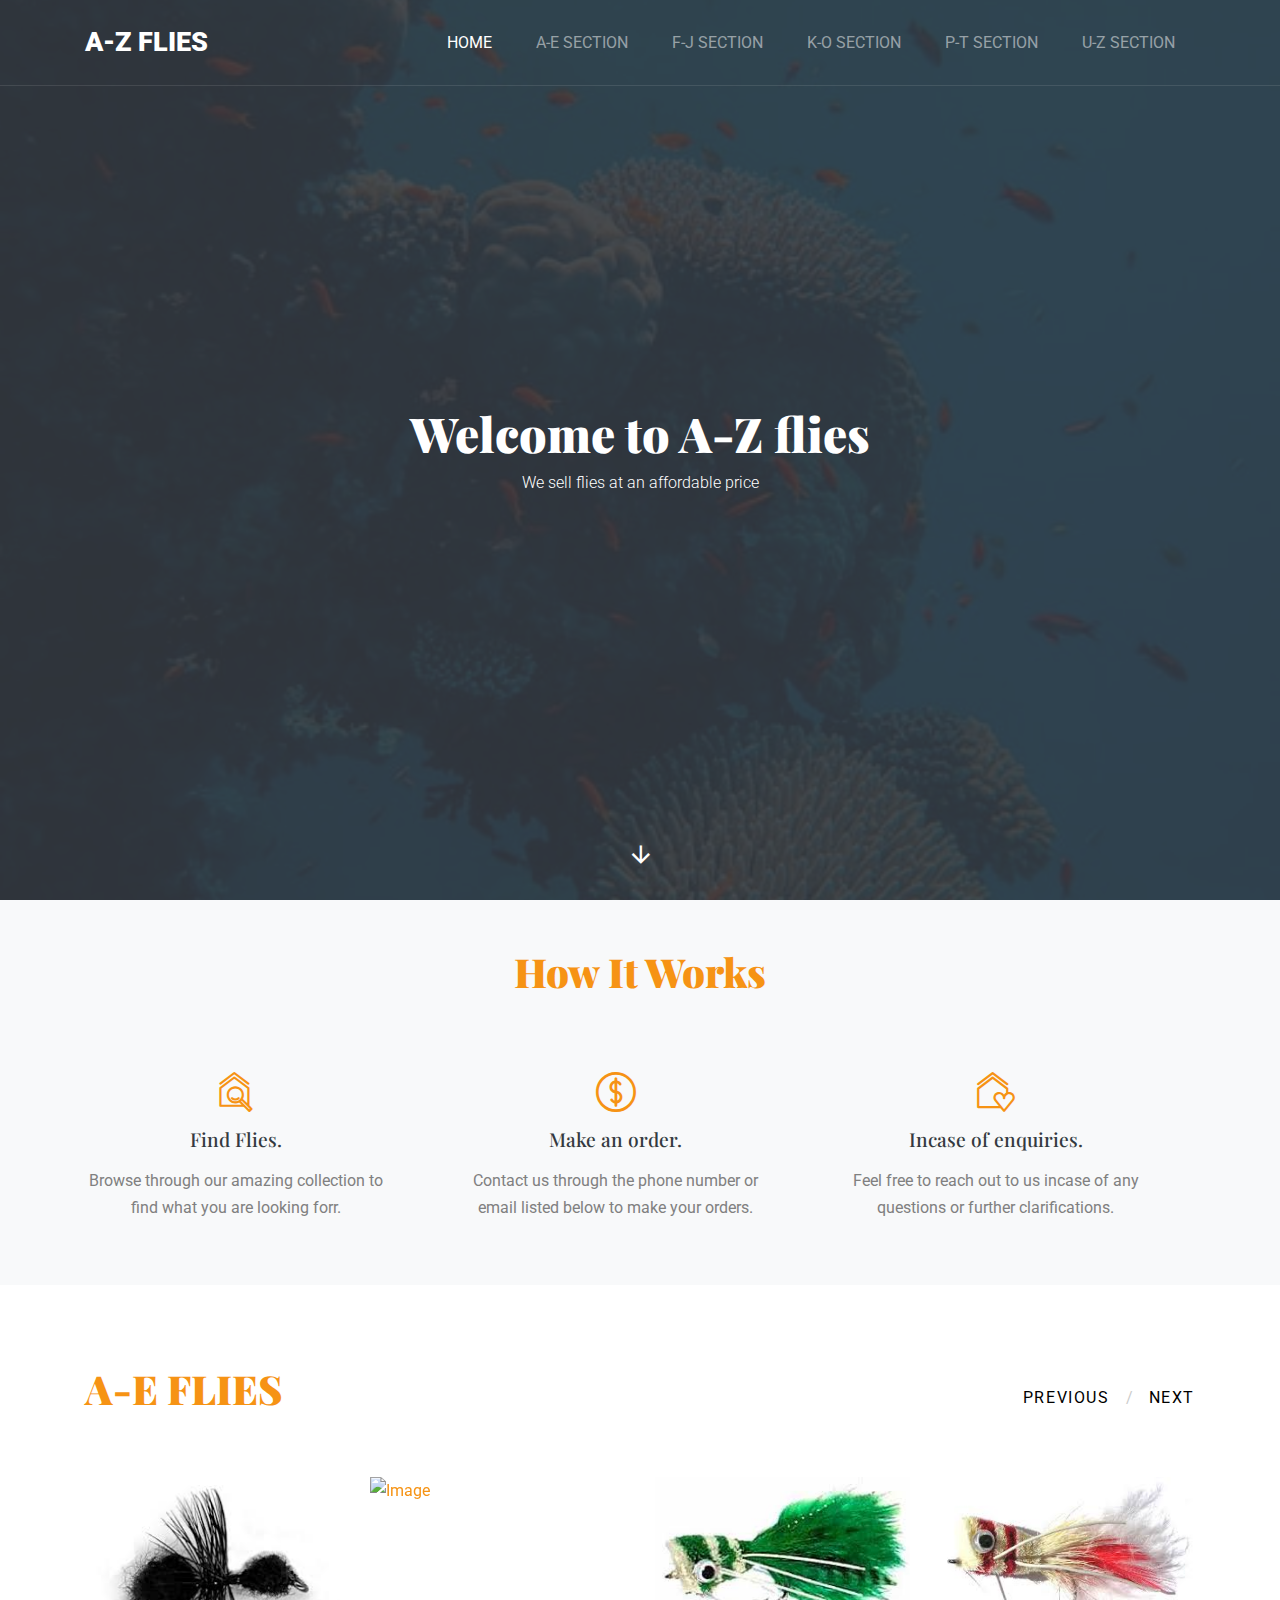
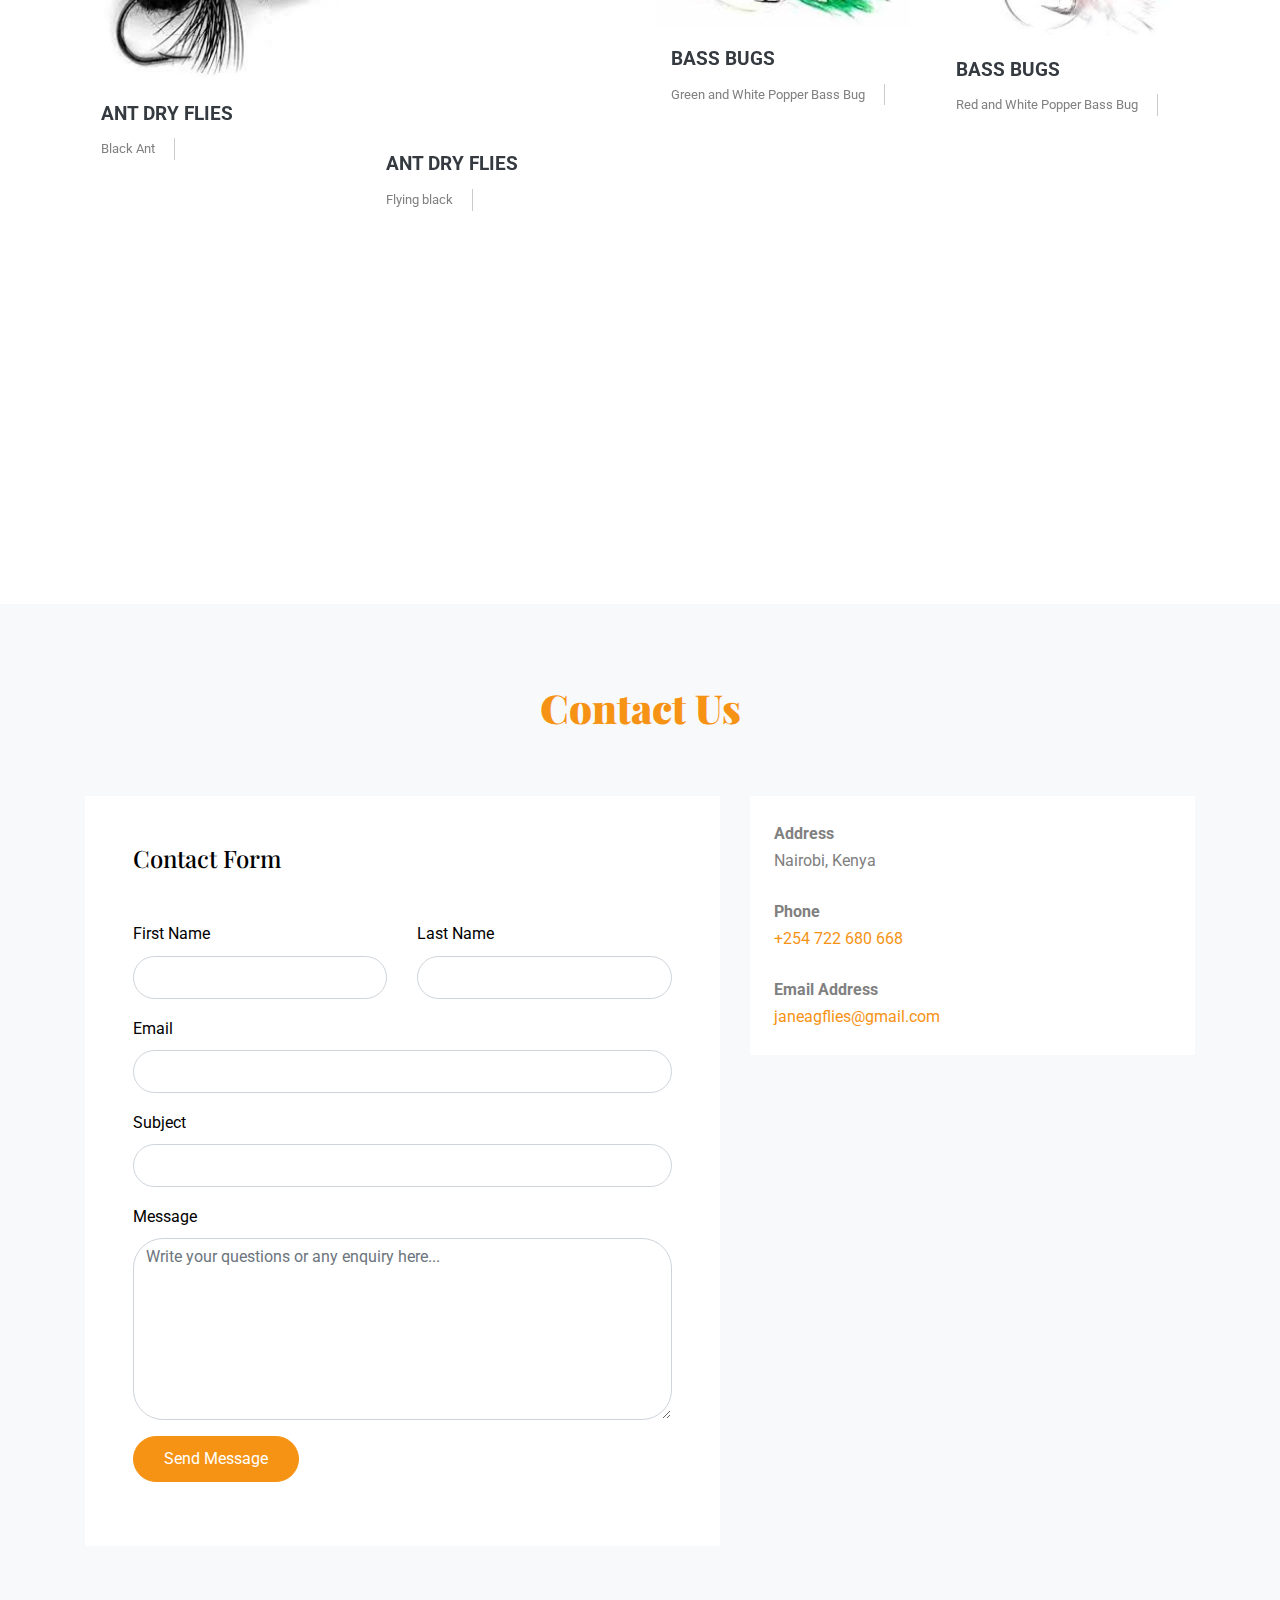
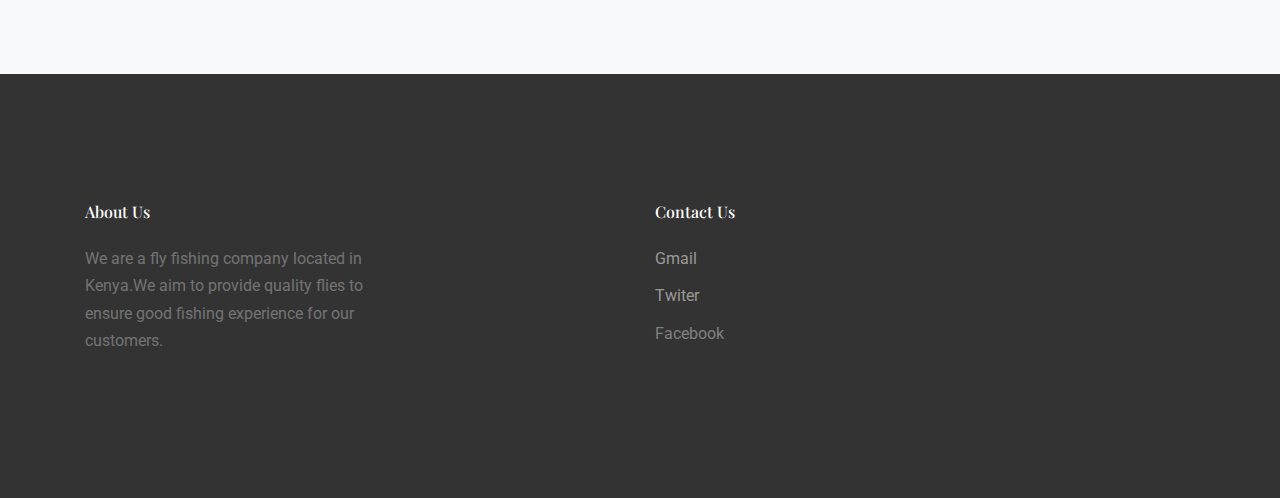
==== index.html @ 088873d4 "fly fishing A-E" ====
<!DOCTYPE html>
<html lang="en">
  <head>
    <title>FISHING WEBSITE</title>
    <meta charset="utf-8">
    <meta name="viewport" content="width=device-width, initial-scale=1, shrink-to-fit=no">
    
    <link href="https://fonts.googleapis.com/css?family=Roboto:300,400,900|Playfair+Display:400,700,900 " rel="stylesheet">
    <link rel="stylesheet" href="fonts/icomoon/style.css">

    <link rel="stylesheet" href="css/bootstrap.min.css">
    <link rel="stylesheet" href="css/jquery-ui.css">
    <link rel="stylesheet" href="css/owl.carousel.min.css">
    <link rel="stylesheet" href="css/owl.theme.default.min.css">
    <link rel="stylesheet" href="css/owl.theme.default.min.css">

    <link rel="stylesheet" href="css/jquery.fancybox.min.css">

    <link rel="stylesheet" href="css/bootstrap-datepicker.css">

    <link rel="stylesheet" href="fonts/flaticon/font/flaticon.css">

    <link rel="stylesheet" href="css/aos.css">

    <link rel="stylesheet" href="css/style.css">
    
  </head>
  <body data-spy="scroll" data-target=".site-navbar-target" data-offset="300">
  
  <div class="site-wrap">

    <div class="site-mobile-menu site-navbar-target">
      <div class="site-mobile-menu-header">
        <div class="site-mobile-menu-close mt-3">
          <span class="icon-close2 js-menu-toggle"></span>
        </div>
      </div>
      <div class="site-mobile-menu-body"></div>
    </div>
   
    
    <header class="site-navbar py-4 js-sticky-header site-navbar-target" role="banner">

      <div class="container">
        <div class="row align-items-center">
          
          <div class="col-6 col-xl-2">
            <h1 class="mb-0 site-logo m-0 p-0"><a href="index.html" class="mb-0">A-Z FLIES</a></h1>
          </div>

          <div class="col-12 col-md-10 d-none d-xl-block">
            <nav class="site-navigation position-relative text-right" role="navigation">

              <ul class="site-menu main-menu js-clone-nav mr-auto d-none d-lg-block">
                <li><a href="#home-section" class="nav-link">HOME</a></li>
                <li><a href="#properties-section" class="nav-link">A-E SECTION</a></li>
                <li><a href="#agents-section" class="nav-link">F-J SECTION</a></li>
                <li><a href="#about-section" class="nav-link">K-O SECTION</a></li>
                <li><a href="#news-section" class="nav-link">P-T SECTION</a></li>
                <li><a href="#contact-section" class="nav-link">U-Z SECTION</a></li>
              </ul>
            </nav>
          </div>


          <div class="col-6 d-inline-block d-xl-none ml-md-0 py-3"><a href="#" class="site-menu-toggle js-menu-toggle text-black float-right"><span class="icon-menu h3"></span></a></div>

        </div>
      </div>
      
    </header>

  
    
    <div class="site-blocks-cover overlay" style="background-image: url(images/wallpaper2.jpeg);" data-aos="fade" id="home-section">


      <div class="container">
        <div class="row align-items-center justify-content-center">
          <div class="col-md-6 mt-lg-5 text-center">
            <h1>Welcome to A-Z flies</h1>
            <p class="mb-5">We sell flies at an affordable price</p>
            
          </div>
        </div>
      </div>

      <a href="#howitworks-section" class="smoothscroll arrow-down"><span class="icon-arrow_downward"></span></a>
    </div>  

    
    <div class="py-5 bg-light site-section how-it-works" id="howitworks-section">
      <div class="container">
        <div class="row mb-5 justify-content-center">
          <div class="col-md-7 text-center">
            <h2 class="section-title mb-3">How It Works</h2>
          </div>
        </div>
        <div class="row">
          <div class="col-md-4 text-center">
            <div class="pr-5">
              <span class="custom-icon flaticon-house text-primary"></span>
              <h3 class="text-dark">Find Flies.</h3>
              <p>Browse through our amazing collection to find what you are looking forr.</p>
            </div>
          </div>

          <div class="col-md-4 text-center">
            <div class="pr-5">
              <span class="custom-icon flaticon-coin text-primary"></span>
              <h3 class="text-dark">Make an order.</h3>
              <p>Contact us through the phone number or email listed below to make your orders.</p>
            </div>
          </div>

          <div class="col-md-4 text-center">
            <div class="pr-5">
              <span class="custom-icon flaticon-home text-primary"></span>
              <h3 class="text-dark">Incase of enquiries.</h3>
              <p>Feel free to reach out to us incase of any questions or further clarifications.</p>
            </div>
          </div>
        </div>
      </div>  
    </div>

    <div class="site-section" id="properties-section">
      <div class="container">
        <div class="row mb-5 align-items-center">
          <div class="col-md-7 text-left">
            <h2 class="section-title mb-3">A-E FLIES</h2>
          </div>
          <div class="col-md-5 text-left text-md-right">
            <div class="custom-nav1">
              <a href="#" class="custom-prev1">Previous</a><span class="mx-3">/</span><a href="#" class="custom-next1">Next</a>
            </div>
          </div>
        </div>

        <div class="owl-carousel nonloop-block-13 mb-5">

          <div class="property">
            <a href="property-single.html">
              <img src="images/black ant.jpg" alt="Image" class="img-fluid" width="100px" height="100px">
            </a>
            <div class="prop-details p-3">
              <div><strong class="price">ANT DRY FLIES</strong></div>
              <div class="mb-2 d-flex justify-content-between">
                <span class="w border-r">Black Ant</span> 
                <!-- <span class="w border-r">4 baths</span>
                <span class="w">4,250 sqft.</span> -->
              </div>
            </div>
          </div>

          <div class="property">
            <a href="property-single.html">
              <img src="images/FLYING BLACK ANT.jpg" alt="Image" class="img-fluid" width="100px" height="100px">
            </a>
            <div class="prop-details p-3">
              <div><strong class="price">ANT DRY FLIES</strong></div>
              <div class="mb-2 d-flex justify-content-between">
                <span class="w border-r">Flying black</span> 
              </div>
            </div>
          </div>

          <div class="property">
            <a href="property-single.html">
              <img src="images/Green and White Popper Bass Bug.jpg" alt="Image" class="img-fluid">
            </a>
            <div class="prop-details p-3">
              <div><strong class="price">BASS BUGS</strong></div>
              <div class="mb-2 d-flex justify-content-between">
                <span class="w border-r">Green and White Popper Bass Bug</span>  
              </div>
            </div>
          </div>

          <div class="property">
            <a href="property-single.html">
              <img src="images/Red and White Popper Bass Bug.jpg" alt="Image" class="img-fluid">
            </a>
            <div class="prop-details p-3">
              <div><strong class="price">BASS BUGS</strong></div>
              <div class="mb-2 d-flex justify-content-between">
                <span class="w border-r">Red and White Popper Bass Bug</span> 
              </div>
            </div>
          </div>
          <div class="property">
            <a href="property-single.html">
              <img src="images/Diving Olive and Yellow Bass Bug.jpg" alt="Image" class="img-fluid" width="100px" height="100px">
            </a>
            <div class="prop-details p-3">
              <div><strong class="price">BASS BUGS</strong></div>
              <div class="mb-2 d-flex justify-content-between">
                <span class="w border-r">Diving Olive and Yellow Bass Bug</span> 
              </div>
            </div>
          </div>
          <div class="property">
            <a href="property-single.html">
              <img src="images/Diving Green and Yellow Bass Bug.jpg" alt="Image" class="img-fluid" width="100px" height="100px">
            </a>
            <div class="prop-details p-3">
              <div><strong class="price">BASS BUGS</strong></div>
              <div class="mb-2 d-flex justify-content-between">
                <span class="w border-r">Diving Green and Yellow Bass Bug</span> 
              </div>
            </div>
          </div>
          <div class="property">
            <a href="property-single.html">
              <img src="images/Diving Black Bass Bug

.jpg" alt="Image" class="img-fluid" width="100px" height="100px">
            </a>
            <div class="prop-details p-3">
              <div><strong class="price">BASS BUGS</strong></div>
              <div class="mb-2 d-flex justify-content-between">
                <span class="w border-r">Diving Black Bass Bug

</span> 
              </div>
            </div>
          </div>
          <div class="property">
            <a href="property-single.html">
              <img src="images/Light Green & Yellow Kicking Frog.jpg" alt="Image" class="img-fluid" width="100px" height="100px">
            </a>
            <div class="prop-details p-3">
              <div><strong class="price">BASS BUGS</strong></div>
              <div class="mb-2 d-flex justify-content-between">
                <span class="w border-r">Light Green & Yellow Kicking Frog </span> 
              </div>
            </div>
          </div>
          <div class="property">
            <a href="property-single.html">
              <img src="images/The Green and White Kicking Frog Bass 
Bug
.jpg" alt="Image" class="img-fluid" width="100px" height="100px">
            </a>
            <div class="prop-details p-3">
              <div><strong class="price">BASS BUGS</strong></div>
              <div class="mb-2 d-flex justify-content-between">
                <span class="w border-r">The Green and White Kicking Frog Bass 
Bug
 </span> 
              </div>
            </div>
          </div>
          <div class="property">
            <a href="property-single.html">
              <img src="images/Olive & White Kicking Frog

.jpg" alt="Image" class="img-fluid" width="100px" height="100px">
            </a>
            <div class="prop-details p-3">
              <div><strong class="price">BASS BUGS</strong></div>
              <div class="mb-2 d-flex justify-content-between">
                <span class="w border-r">Olive & White Kicking Frog

</span> 
              </div>
            </div>
          </div>
          <div class="property">
            <a href="property-single.html">
              <img src="images/The Mouse

.jpg" alt="Image" class="img-fluid" width="100px" height="100px">
            </a>
            <div class="prop-details p-3">
              <div><strong class="price">BASS BUGS</strong></div>
              <div class="mb-2 d-flex justify-content-between">
                <span class="w border-r">The Mouse

</span> 
              </div>
            </div>
          </div>
          <div class="property">
            <a href="property-single.html">
              <img src="images/The Mouse 2

.jpg" alt="Image" class="img-fluid" width="100px" height="100px">
            </a>
            <div class="prop-details p-3">
              <div><strong class="price">BASS BUGS</strong></div>
              <div class="mb-2 d-flex justify-content-between">
                <span class="w border-r">The Mouse

</span> 
              </div>
            </div>
          </div>
          <div class="property">
            <a href="property-single.html">
              <img src="images/White and Gray Baitfish Bass Bug

.jpg" alt="Image" class="img-fluid" width="100px" height="100px">
            </a>
            <div class="prop-details p-3">
              <div><strong class="price">BASS BUGS</strong></div>
              <div class="mb-2 d-flex justify-content-between">
                <span class="w border-r">White and Gray Baitfish Bass Bug



</span> 
              </div>
            </div>
          </div>
          <div class="property">
            <!-- <a href="property-single.html"> -->
              <img src="images/Black and Red Bitch Creek..jpg" alt="Image" class="img-fluid" width="100px" height="100px">
            </a>
            <div class="prop-details p-3">
              <div><strong class="price">BITCH CREEK FLIES</strong></div>
              <div class="mb-2 d-flex justify-content-between">
                <span class="w border-r">Black and Red Bitch Creek</span> 
              </div>
            </div>
          </div>
          <div class="property">
            <!-- <a href="property-single.html"> -->
              <img src="images/Bombers.jpg" alt="Image" class="img-fluid" width="100px" height="100px">
            </a>
            <div class="prop-details p-3">
              <div><strong class="price">Bombers</strong></div>
              <div class="mb-2 d-flex justify-content-between">
                <span class="w border-r">Bombers</span> 
              </div>
            </div>
          </div>
          <div class="property">
            <!-- <a href="property-single.html"> -->
              <img src="images/v.jpg" alt="Image" class="img-fluid" width="100px" height="100px">
            </a>
            <div class="prop-details p-3">
              <div><strong class="price">Booby Nymph Flies</strong></div>
              <div class="mb-2 d-flex justify-content-between">
                <span class="w border-r">Olive Booby Nymph Fly</span> 
              </div>
            </div>
          </div>
          <div class="property">
            <!-- <a href="property-single.html"> -->
              <img src="images/EPOXY BUZZER MIDGE PUPAE NYMPH.jpg" alt="Image" class="img-fluid" width="100px" height="100px">
            </a>
            <div class="prop-details p-3">
              <div><strong class="price">Booby Nymph Flies</strong></div>
              <div class="mb-2 d-flex justify-content-between">
                <span class="w border-r">Epoxy Buzzer Midge Pupae Nymph</span> 
              </div>
            </div>
          </div>
          <div class="property">
            <!-- <a href="property-single.html"> -->
              <img src="images/RIBBED EPOXY BUZZERS.jpg" alt="Image" class="img-fluid" width="300" height="300">
            </a>
            <div class="prop-details p-3">
              <div><strong class="price">Booby Nymph Flies</strong></div>
              <div class="mb-2 d-flex justify-content-between">
                <span class="w border-r">Ribbed Epoxy Buzzers</span> 
              </div>
            </div>
          </div>
          <div class="property">
            <!-- <a href="property-single.html"> -->
              <img src="images/Blood worm Epoxy Buzzer.jpg" alt="Image" class="img-fluid" width="100px" height="100px">
            </a>
            <div class="prop-details p-3">
              <div><strong class="price">Booby Nymph Flies</strong></div>
              <div class="mb-2 d-flex justify-content-between">
                <span class="w border-r">Blood worm Epoxy Buzzer</span> 
              </div>
            </div>
          </div>
          <div class="property">
            <!-- <a href="property-single.html"> -->
              <img src="images/Black and Red Flash Epoxy Buzzer.jpg" alt="Image" class="img-fluid" width="100px" height="100px">
            </a>
            <div class="prop-details p-3">
              <div><strong class="price">Booby Nymph Flies</strong></div>
              <div class="mb-2 d-flex justify-content-between">
                <span class="w border-r">Black and Red Flash Epoxy Buzzer</span> 
              </div>
            </div>
          </div>
          <div class="property">
            <!-- <a href="property-single.html"> -->
              <img src="images/SHIPMAN’S  BUZZER MIDGE EMEREGER NYMPH.jpg" alt="Image" class="img-fluid" width="100px" height="100px">
            </a>
            <div class="prop-details p-3">
              <div><strong class="price">Shipman's Buzzer Midge Emereger Nymph</strong></div>
              <div class="mb-2 d-flex justify-content-between">
                <span class="w border-r">Shipman's Buzzer Midge Emereger Nymph</span> 
              </div>
            </div>
          </div>
          <div class="property">
            <!-- <a href="property-single.html"> -->
              <img src="images/Suspender Buzzer Emerger Nymphs.jpg" alt="Image" class="img-fluid" width="100px" height="100px">
            </a>
            <div class="prop-details p-3">
              <div><strong class="price">Suspender Buzzer Emerger Nymphs</strong></div>
              <div class="mb-2 d-flex justify-content-between">
                <span class="w border-r">Suspender Buzzer Emerger Nymphs</span> 
              </div>
            </div>
          </div>
          <div class="property">
            <!-- <a href="property-single.html"> -->
              <img src="images/ELK HAIR CADDIS.jpg" alt="Image" class="img-fluid" width="100px" height="100px">
            </a>
            <div class="prop-details p-3">
              <div><strong class="price">Caddis
Flies
</strong></div>
              <div class="mb-2 d-flex justify-content-between">
                <span class="w border-r">Elk Hair Caddis</span> 
              </div>
            </div>
          </div>
          <div class="property">
            <!-- <a href="property-single.html"> -->
              <img src="images/GODDARD CADDIS.jpg" alt="Image" class="img-fluid" width="100px" height="100px">
            </a>
            <div class="prop-details p-3">
              <div><strong class="price">Caddis
Flies
</strong></div>
              <div class="mb-2 d-flex justify-content-between">
                <span class="w border-r">Goddard Caddis</span> 
              </div>
            </div>
          </div>
          <div class="property">
            <!-- <a href="property-single.html"> -->
              <img src="images/Green Peter Caddis (Sedge) Wet Fly.jpg" alt="Image" class="img-fluid" width="100px" height="100px">
            </a>
            <div class="prop-details p-3">
              <div><strong class="price">Caddis Wet
Flies
</strong></div>
              <div class="mb-2 d-flex justify-content-between">
                <span class="w border-r">Green Peter Caddis (Sedge) Wet Fly</span> 
              </div>
            </div>
          </div>
          <div class="property">
            <!-- <a href="property-single.html"> -->
              <img src="images/Brown Morrough Caddis (Sedge) Wet Fly.jpg" alt="Image" class="img-fluid" width="100px" height="100px">
            </a>
            <div class="prop-details p-3">
              <div><strong class="price">Caddis Wet
Flies
</strong></div>
              <div class="mb-2 d-flex justify-content-between">
                <span class="w border-r">Brown Morrough Caddis (Sedge) Wet Fly</span> 
              </div>
            </div>
          </div>
          <div class="property">
            <!-- <a href="property-single.html"> -->
              <img src="images/Wickham's Fancy Caddis (Sedge) Wet Fly.jpg" alt="Image" class="img-fluid" width="100px" height="100px">
            </a>
            <div class="prop-details p-3">
              <div><strong class="price">Caddis
Flies
</strong></div>
              <div class="mb-2 d-flex justify-content-between">
                <span class="w border-r">Wickham's Fancy Caddis (Sedge) Wet Fly</span> 
              </div>
            </div>
          </div>
          <div class="property">
            <!-- <a href="property-single.html"> -->
              <img src="images/Invicta Yellow Caddis (Sedge) Wet Fly.jpg" alt="Image" class="img-fluid" width="100px" height="100px">
            </a>
            <div class="prop-details p-3">
              <div><strong class="price">Caddis
Flies
</strong></div>
              <div class="mb-2 d-flex justify-content-between">
                <span class="w border-r">Invicta Yellow Caddis (Sedge) Wet Fly</span> 
              </div>
            </div>
          </div>
          <div class="property">
            <!-- <a href="property-single.html"> -->
              <img src="images/Invicta Gold Caddis (Sedge) Wet Fly.jpg" alt="Image" class="img-fluid" width="100px" height="100px">
            </a>
            <div class="prop-details p-3">
              <div><strong class="price">Caddis
Flies
</strong></div>
              <div class="mb-2 d-flex justify-content-between">
                <span class="w border-r">Invicta Gold Caddis (Sedge) Wet Fly</span> 
              </div>
            </div>
          </div>
          <div class="property">
            <!-- <a href="property-single.html"> -->
              <img src="images/Invicta Silver Caddis (Sedge) Wet Fly.jpg" alt="Image" class="img-fluid" width="100px" height="100px">
            </a>
            <div class="prop-details p-3">
              <div><strong class="price">Caddis
Flies
</strong></div>
              <div class="mb-2 d-flex justify-content-between">
                <span class="w border-r">Invicta Silver Caddis (Sedge) Wet Fly</span> 
              </div>
            </div>
          </div>
          <div class="property">
            <!-- <a href="property-single.html"> -->
              <img src="images/Stick Fly Cased Caddis Nymph

.jpg" alt="Image" class="img-fluid" width="100px" height="100px">
            </a>
            <div class="prop-details p-3">
              <div><strong class="price">Caddis (Sedge) Pupa Nymph flies 
</strong></div>
              <div class="mb-2 d-flex justify-content-between">
                <span class="w border-r">Stick Fly Cased Caddis Nymph

</span> 
              </div>
            </div>
          </div>
          <div class="property">
            <!-- <a href="property-single.html"> -->
              <img src="images/Cream Peeping Cased Caddis

.jpg" alt="Image" class="img-fluid" width="100px" height="100px">
            </a>
            <div class="prop-details p-3">
              <div><strong class="price">Caddis (Sedge) Pupa Nymph flies 
</strong></div>
              <div class="mb-2 d-flex justify-content-between">
                <span class="w border-r">Cream Peeping Cased Caddis

</span> 
              </div>
            </div>
          </div>
          <div class="property">
            <!-- <a href="property-single.html"> -->
              <img src="images/Olive Caddis Pupa Emerger

.jpg" alt="Image" class="img-fluid" width="100px" height="100px">
            </a>
            <div class="prop-details p-3">
              <div><strong class="price">Caddis (Sedge) Pupa Nymph flies 
</strong></div>
              <div class="mb-2 d-flex justify-content-between">
                <span class="w border-r">Olive Caddis Pupa Emerger

</span> 
              </div>
            </div>
          </div>
          <div class="property">
            <!-- <a href="property-single.html"> -->
              <img src="images/Olive cat whisker

.jpg" alt="Image" class="img-fluid" width="100px" height="100px">
            </a>
            <div class="prop-details p-3">
              <div><strong class="price">Cat's Whisker Streamer Lures 
</strong></div>
              <div class="mb-2 d-flex justify-content-between">
                <span class="w border-r">Olive cat whisker

</span> 
              </div>
            </div>
          </div>
          <div class="property">
            <!-- <a href="property-single.html"> -->
              <img src="images/Clouser's Deepwater Minnows

.jpg" alt="Image" class="img-fluid" width="100px" height="100px">
            </a>
            <div class="prop-details p-3">
              <div><strong class="price">Cat's Whisker Streamer Lures 
</strong></div>
              <div class="mb-2 d-flex justify-content-between">
                <span class="w border-r">Clouser's Deepwater Minnows

</span> 
              </div>
            </div>
          </div>
          <div class="property">
            <!-- <a href="property-single.html"> -->
              <img src="images/Crazy Charlie Bonefish Fly

.jpg" alt="Image" class="img-fluid" width="100px" height="100px">
            </a>
            <div class="prop-details p-3">
              <div><strong class="price">Cat's Whisker Streamer Lures 
</strong></div>
              <div class="mb-2 d-flex justify-content-between">
                <span class="w border-r">Crazy Charlie Bonefish Fly

</span> 
              </div>
            </div>
          </div>
          <div class="property">
            <!-- <a href="property-single.html"> -->
              <img src="images/Daddy long leg fly

.jpg" alt="Image" class="img-fluid" width="100px" height="100px">
            </a>
            <div class="prop-details p-3">
              <div><strong class="price">Cat's Whisker Streamer Lures
</strong></div>
              <div class="mb-2 d-flex justify-content-between">
                <span class="w border-r">Daddy long leg fly

</span> 
              </div>
            </div>
          </div>
          <div class="property">
            <!-- <a href="property-single.html"> -->
              <img src="images/Deceiver Saltwater Flies

.jpg" alt="Image" class="img-fluid" width="100px" height="100px">
            </a>
            <div class="prop-details p-3">
              <div><strong class="price">Cat's Whisker Streamer Lures 
</strong></div>
              <div class="mb-2 d-flex justify-content-between">
                <span class="w border-r">Deceiver Saltwater Flies

</span> 
              </div>
            </div>
          </div>
          <div class="property">
            <!-- <a href="property-single.html"> -->
              <img src="images/Diawl Bach Nymph(Also called Little devil)Nymph

.jpg" alt="Image" class="img-fluid" width="100px" height="100px">
            </a>
            <div class="prop-details p-3">
              <div><strong class="price">Cat's Whisker Streamer Lures 
</strong></div>
              <div class="mb-2 d-flex justify-content-between">
                <span class="w border-r">Diawl Bach Nymph(Also called Little devil)Nymph

</span> 
              </div>
            </div>
          </div>

        </div>
        <!-- <div class="row justify-content-center">
          <div class="col-md-4">
            <a href="listings.html" class="btn btn-primary btn-block">View All Property Listings</a>
          </div>
        </div> -->
      </div>
    </div>

    
<!--     <section class="site-section border-bottom" id="agents-section">
      <div class="container">
        <div class="row mb-5">
          <div class="col-md-7 text-left">
            <h2 class="section-title mb-3">Agents</h2>
            <p class="lead">Lorem ipsum dolor sit amet consectetur adipisicing elit. Minus minima neque tempora reiciendis.</p>
          </div>
        </div>
        <div class="row">
          

          <div class="col-md-6 col-lg-4 mb-4">
            <div class="team-member">
              <figure>
                <ul class="social">
                  <li><a href="#"><span class="icon-facebook"></span></a></li>
                  <li><a href="#"><span class="icon-twitter"></span></a></li>
                  <li><a href="#"><span class="icon-linkedin"></span></a></li>
                  <li><a href="#"><span class="icon-instagram"></span></a></li>
                </ul>
                <img src="images/person_5.jpg" alt="Image" class="img-fluid">
              </figure>
              <div class="p-3">
                <h3 class="mb-2">Kaiara Spencer</h3>
                <span class="position">Real Estate Agent</span>
              </div>
            </div>
          </div>

          <div class="col-md-6 col-lg-4 mb-4">
            <div class="team-member">
              <figure>
                <ul class="social">
                  <li><a href="#"><span class="icon-facebook"></span></a></li>
                  <li><a href="#"><span class="icon-twitter"></span></a></li>
                  <li><a href="#"><span class="icon-linkedin"></span></a></li>
                  <li><a href="#"><span class="icon-instagram"></span></a></li>
                </ul>
                <img src="images/person_6.jpg" alt="Image" class="img-fluid">
              </figure>
              <div class="p-3">
                <h3 class="mb-2">Dave Simpson</h3>
                <span class="position">Real Estate Agent</span>
              </div>
            </div>
          </div>

          <div class="col-md-6 col-lg-4 mb-4">
            <div class="team-member">
              <figure>
                <ul class="social">
                  <li><a href="#"><span class="icon-facebook"></span></a></li>
                  <li><a href="#"><span class="icon-twitter"></span></a></li>
                  <li><a href="#"><span class="icon-linkedin"></span></a></li>
                  <li><a href="#"><span class="icon-instagram"></span></a></li>
                </ul>
                <img src="images/person_7.jpg" alt="Image" class="img-fluid">
              </figure>
              <div class="p-3">
                <h3 class="mb-2">Ben Thompson</h3>
                <span class="position">Real Estate Agent</span>
              </div>
            </div>
          </div>

          <div class="col-md-6 col-lg-4 mb-4">
            <div class="team-member">
              <figure>
                <ul class="social">
                  <li><a href="#"><span class="icon-facebook"></span></a></li>
                  <li><a href="#"><span class="icon-twitter"></span></a></li>
                  <li><a href="#"><span class="icon-linkedin"></span></a></li>
                  <li><a href="#"><span class="icon-instagram"></span></a></li>
                </ul>
                <img src="images/person_8.jpg" alt="Image" class="img-fluid">
              </figure>
              <div class="p-3">
                <h3 class="mb-2">Kyla Stewart</h3>
                <span class="position">Real Estate Agent</span>
              </div>
            </div>
          </div>

          <div class="col-md-6 col-lg-4 mb-4">
            <div class="team-member">
              <figure>
                <ul class="social">
                  <li><a href="#"><span class="icon-facebook"></span></a></li>
                  <li><a href="#"><span class="icon-twitter"></span></a></li>
                  <li><a href="#"><span class="icon-linkedin"></span></a></li>
                  <li><a href="#"><span class="icon-instagram"></span></a></li>
                </ul>
                <img src="images/person_5.jpg" alt="Image" class="img-fluid">
              </figure>
              <div class="p-3">
                <h3 class="mb-2">Kaiara Spencer</h3>
                <span class="position">Real Estate Agent</span>
              </div>
            </div>
          </div>

          <div class="col-md-6 col-lg-4 mb-4">
            <div class="team-member">
              <figure>
                <ul class="social">
                  <li><a href="#"><span class="icon-facebook"></span></a></li>
                  <li><a href="#"><span class="icon-twitter"></span></a></li>
                  <li><a href="#"><span class="icon-linkedin"></span></a></li>
                  <li><a href="#"><span class="icon-instagram"></span></a></li>
                </ul>
                <img src="images/person_6.jpg" alt="Image" class="img-fluid">
              </figure>
              <div class="p-3">
                <h3 class="mb-2">Dave Simpson</h3>
                <span class="position">Real Estate Agent</span>
              </div>
            </div>
          </div>

          
        </div>
      </div>
    </section>


    <section class="site-section" id="about-section">
      <div class="container">
        
        <div class="row">
          <div class="col-lg-6">

            <div class="owl-carousel slide-one-item-alt">
              <img src="images/property_1.jpg" alt="Image" class="img-fluid">
              <img src="images/property_2.jpg" alt="Image" class="img-fluid">
              <img src="images/property_3.jpg" alt="Image" class="img-fluid">
              <img src="images/property_4.jpg" alt="Image" class="img-fluid">
            </div>
            <div class="custom-direction">
              <a href="#" class="custom-prev">Prev</a><a href="#" class="custom-next">Next</a>
            </div>

          </div>
          <div class="col-lg-5 ml-auto">
            
            <h2 class="section-title mb-3">We Are The Best RealEstate Company</h2>
                <p class="lead">Lorem ipsum dolor sit amet consectetur adipisicing elit.</p>
                <p>Est qui eos quasi ratione nostrum excepturi id recusandae fugit omnis ullam pariatur itaque nisi voluptas impedit  Quo suscipit omnis iste velit maxime.</p>

                <ul class="list-unstyled ul-check success">
                  <li>Placeat maxime animi minus</li>
                  <li>Dolore qui placeat maxime</li>
                  <li>Consectetur adipisicing</li>
                  <li>Lorem ipsum dolor</li>
                  <li>Placeat molestias animi</li>
                </ul>

                <p><a href="#" class="btn btn-primary mr-2 mb-2">Learn More</a></p>
            
          </div>
        </div>
      </div>
    </section>

    

    <section class="site-section border-bottom bg-light" id="services-section">
      <div class="container">
        <div class="row mb-5">
          <div class="col-12 text-center">
            <h2 class="section-title mb-3">Services</h2>
          </div>
        </div>
        <div class="row align-items-stretch">
          <div class="col-md-6 col-lg-4 mb-4 mb-lg-4" data-aos="fade-up">
            <div class="unit-4 d-flex">
              <div class="unit-4-icon mr-4"><span class="text-primary flaticon-house"></span></div>
              <div>
                <h3>Search Property</h3>
                <p>Lorem ipsum dolor sit amet consectetur adipisicing elit. Perferendis quis molestiae vitae eligendi at.</p>
                <p><a href="#">Learn More</a></p>
              </div>
            </div>
          </div>
          <div class="col-md-6 col-lg-4 mb-4 mb-lg-4" data-aos="fade-up" data-aos-delay="100">
            <div class="unit-4 d-flex">
              <div class="unit-4-icon mr-4"><span class="text-primary flaticon-coin"></span></div>
              <div>
                <h3>Buy Property</h3>
                <p>Lorem ipsum dolor sit amet consectetur adipisicing elit. Perferendis quis molestiae vitae eligendi at.</p>
                <p><a href="#">Learn More</a></p>
              </div>
            </div>
          </div>
          <div class="col-md-6 col-lg-4 mb-4 mb-lg-4" data-aos="fade-up" data-aos-delay="200">
            <div class="unit-4 d-flex">
              <div class="unit-4-icon mr-4"><span class="text-primary flaticon-home"></span></div>
              <div>
                <h3>Invest a Home</h3>
                <p>Lorem ipsum dolor sit amet consectetur adipisicing elit. Perferendis quis molestiae vitae eligendi at.</p>
                <p><a href="#">Learn More</a></p>
              </div>
            </div>
          </div>


          <div class="col-md-6 col-lg-4 mb-4 mb-lg-4" data-aos="fade-up" data-aos-delay="300">
            <div class="unit-4 d-flex">
              <div class="unit-4-icon mr-4"><span class="text-primary flaticon-flat"></span></div>
              <div>
                <h3>Post Properties</h3>
                <p>Lorem ipsum dolor sit amet consectetur adipisicing elit. Perferendis quis molestiae vitae eligendi at.</p>
                <p><a href="#">Learn More</a></p>
              </div>
            </div>
          </div>
          <div class="col-md-6 col-lg-4 mb-4 mb-lg-4" data-aos="fade-up" data-aos-delay="400">
            <div class="unit-4 d-flex">
              <div class="unit-4-icon mr-4"><span class="text-primary flaticon-location"></span></div>
              <div>
                <h3>Property Locator</h3>
                <p>Lorem ipsum dolor sit amet consectetur adipisicing elit. Perferendis quis molestiae vitae eligendi at.</p>
                <p><a href="#">Learn More</a></p>
              </div>
            </div>
          </div>
          <div class="col-md-6 col-lg-4 mb-4 mb-lg-4" data-aos="fade-up" data-aos-delay="500">
            <div class="unit-4 d-flex">
              <div class="unit-4-icon mr-4"><span class="text-primary flaticon-mobile-phone"></span></div>
              <div>
                <h3>Stated Apps</h3>
                <p>Lorem ipsum dolor sit amet consectetur adipisicing elit. Perferendis quis molestiae vitae eligendi at.</p>
                <p><a href="#">Learn More</a></p>
              </div>
            </div>
          </div>

        </div>
      </div>
    </section>

    <section class="site-section testimonial-wrap" id="testimonials-section">
      <div class="container">
        <div class="row mb-5">
          <div class="col-12 text-center">
            <h2 class="section-title mb-3">People Says...</h2>
          </div>
        </div>
      </div>
      <div class="slide-one-item home-slider owl-carousel">
          <div>
            <div class="testimonial">
              
              <blockquote class="mb-5">
                <p>&ldquo;Lorem ipsum dolor sit amet consectetur adipisicing elit. Consectetur unde reprehenderit aperiam quaerat fugiat repudiandae explicabo animi minima fuga beatae illum eligendi incidunt consequatur. Amet dolores excepturi earum unde iusto.&rdquo;</p>
              </blockquote>

              <figure class="mb-4 d-flex align-items-center justify-content-center">
                <div><img src="images/person_3.jpg" alt="Image" class="w-50 img-fluid mb-3"></div>
                <p>John Smith</p>
              </figure>
            </div>
          </div>
          <div>
            <div class="testimonial">

              <blockquote class="mb-5">
                <p>&ldquo;Lorem ipsum dolor sit amet consectetur adipisicing elit. Consectetur unde reprehenderit aperiam quaerat fugiat repudiandae explicabo animi minima fuga beatae illum eligendi incidunt consequatur. Amet dolores excepturi earum unde iusto.&rdquo;</p>
              </blockquote>
              <figure class="mb-4 d-flex align-items-center justify-content-center">
                <div><img src="images/person_2.jpg" alt="Image" class="w-50 img-fluid mb-3"></div>
                <p>Christine Aguilar</p>
              </figure>
              
            </div>
          </div>

          <div>
            <div class="testimonial">

              <blockquote class="mb-5">
                <p>&ldquo;Lorem ipsum dolor sit amet consectetur adipisicing elit. Consectetur unde reprehenderit aperiam quaerat fugiat repudiandae explicabo animi minima fuga beatae illum eligendi incidunt consequatur. Amet dolores excepturi earum unde iusto.&rdquo;</p>
              </blockquote>
              <figure class="mb-4 d-flex align-items-center justify-content-center">
                <div><img src="images/person_4.jpg" alt="Image" class="w-50 img-fluid mb-3"></div>
                <p>Robert Spears</p>
              </figure>

              
            </div>
          </div>

          <div>
            <div class="testimonial">

              <blockquote class="mb-5">
                <p>&ldquo;Lorem ipsum dolor sit amet consectetur adipisicing elit. Consectetur unde reprehenderit aperiam quaerat fugiat repudiandae explicabo animi minima fuga beatae illum eligendi incidunt consequatur. Amet dolores excepturi earum unde iusto.&rdquo;</p>
              </blockquote>
              <figure class="mb-4 d-flex align-items-center justify-content-center">
                <div><img src="images/person_4.jpg" alt="Image" class="w-50 img-fluid mb-3"></div>
                <p>Bruce Rogers</p>
              </figure>

            </div>
          </div>

        </div>
    </section>

    
    <section class="site-section" id="news-section">
      <div class="container">
        <div class="row mb-5">
          <div class="col-12 text-center">
            <h2 class="section-title mb-3">News &amp; Events</h2>
          </div>
        </div>

        <div class="row">
          <div class="col-md-6 col-lg-4 mb-4 mb-lg-4">
            <div class="h-entry">
              <a href="single.html"><img src="images/property_1.jpg" alt="Image" class="img-fluid"></a>
              <h2 class="font-size-regular"><a href="single.html" class="text-dark">20+ Real Properties for Realtors</a></h2>
              <div class="meta mb-4">Ham Brook <span class="mx-2">&bullet;</span> Jan 18, 2019<span class="mx-2">&bullet;</span> <a href="single.html">News</a></div>
            </div> 
          </div>
          <div class="col-md-6 col-lg-4 mb-4 mb-lg-4">
            <div class="h-entry">
              <a href="single.html"><img src="images/property_2.jpg" alt="Image" class="img-fluid"></a>
              <h2 class="font-size-regular"><a href="single.html" class="text-dark">20+ Real Properties for Realtors</a></h2>
              <div class="meta mb-4">James Phelps <span class="mx-2">&bullet;</span> Jan 18, 2019<span class="mx-2">&bullet;</span> <a href="single.html">News</a></div>
              
            </div>
          </div>
          <div class="col-md-6 col-lg-4 mb-4 mb-lg-4">
            <div class="h-entry">
              <a href="single.html"><img src="images/property_3.jpg" alt="Image" class="img-fluid"></a>
              <h2 class="font-size-regular"><a href="single.html" class="text-dark">20+ Real Properties for Realtors</a></h2>
              <div class="meta mb-4">James Phelps <span class="mx-2">&bullet;</span> Jan 18, 2019<span class="mx-2">&bullet;</span> <a href="single.html">News</a></div>
            </div> 
          </div>
          
        </div>
      </div>
    </section> -->

   


    <section class="site-section bg-light bg-image" id="contact-section">
      <div class="container">
        <div class="row mb-5">
          <div class="col-12 text-center">
            <!-- <h3 class="section-sub-title">Get</h3> -->
            <h2 class="section-title mb-3">Contact Us</h2>
          </div>
        </div>
        <div class="row">
          <div class="col-md-7 mb-5">

            

            <form action="mailto:sophiadorcs@gmail.com" method="get" enctype="text/plain" class="p-5 bg-white">
              
              <h2 class="h4 text-black mb-5">Contact Form</h2> 

              <div class="row form-group">
                <div class="col-md-6 mb-3 mb-md-0">
                  <label class="text-black" for="fname">First Name</label>
                  <input type="text" id="fname" class="form-control">
                </div>
                <div class="col-md-6">
                  <label class="text-black" for="lname">Last Name</label>
                  <input type="text" id="lname" class="form-control">
                </div>
              </div>

              <div class="row form-group">
                
                <div class="col-md-12">
                  <label class="text-black" for="email">Email</label> 
                  <input type="email" id="email" class="form-control">
                </div>
              </div>

              <div class="row form-group">
                
                <div class="col-md-12">
                  <label class="text-black" for="subject">Subject</label> 
                  <input type="subject" id="subject" class="form-control">
                </div>
              </div>

              <div class="row form-group">
                <div class="col-md-12">
                  <label class="text-black" for="message">Message</label> 
                  <textarea name="message" id="message" cols="30" rows="7" class="form-control" placeholder="Write your questions or any enquiry here..."></textarea>
                </div>
              </div>

              <div class="row form-group">
                <div class="col-md-12">
                  <input type="submit" value="Send Message" class="btn btn-primary btn-md text-white">
                </div>
              </div>

  
            </form>
          </div>
          <div class="col-md-5">
            
            <div class="p-4 mb-3 bg-white">
              <p class="mb-0 font-weight-bold">Address</p>
              <p class="mb-4">Nairobi, Kenya</p>

              <p class="mb-0 font-weight-bold">Phone</p>
              <p class="mb-4"><a href="#">+254 722 680 668</a></p>

              <p class="mb-0 font-weight-bold">Email Address</p>
              <p class="mb-0"><a href="#">janeagflies@gmail.com</a></p>

            </div>
            
          </div>
        </div>
      </div>
    </section>

    
    <footer class="site-footer">
      <div class="container">
        <div class="row">
          <div class="col-md-8">
            <div class="row">
              <div class="col-md-5">
                <h2 class="footer-heading mb-4">About Us</h2>
                <p>We are a fly fishing company located in Kenya.We aim to provide quality flies to ensure good fishing experience for our customers.</p>
              </div>
              <div class="col-md-3 ml-auto">
                <h2 class="footer-heading mb-4">Contact Us</h2>
                <ul class="list-unstyled">
                  <li><a href="#">Gmail</a></li>
                  <li><a href="#">Twiter</a></li>
                  <li><a href="#"></a></li>Facebook
                </ul>
              </div>
              
            </div>
          </div>
<!--           <div class="col-md-4">
            <div class="mb-4">
              <h2 class="footer-heading mb-4">Subscribe Newsletter</h2>
            <form action="#" method="post" class="footer-subscribe">
              <div class="input-group mb-3">
                <input type="text" class="form-control border-secondary text-white bg-transparent" placeholder="Enter Email" aria-label="Enter Email" aria-describedby="button-addon2">
                <div class="input-group-append">
                  <button class="btn btn-primary text-black" type="button" id="button-addon2">Send</button>
                </div>
              </div>
            </form>  
            </div> -->
            
            <!-- <div class="">
              <h2 class="footer-heading mb-4">Follow Us</h2>
                <a href="#" class="pl-0 pr-3"><span class="icon-facebook"></span></a>
                <a href="#" class="pl-3 pr-3"><span class="icon-twitter"></span></a>
                <a href="#" class="pl-3 pr-3"><span class="icon-instagram"></span></a>
                <a href="#" class="pl-3 pr-3"><span class="icon-linkedin"></span></a>
            </div> -->


          </div>
        </div>
      </div>
    </footer>

  </div> <!-- .site-wrap -->

  <script src="js/jquery-3.3.1.min.js"></script>
  <script src="js/jquery-migrate-3.0.1.min.js"></script>
  <script src="js/jquery-ui.js"></script>
  <script src="js/popper.min.js"></script>
  <script src="js/bootstrap.min.js"></script>
  <script src="js/owl.carousel.min.js"></script>
  <script src="js/jquery.stellar.min.js"></script>
  <script src="js/jquery.countdown.min.js"></script>
  <script src="js/bootstrap-datepicker.min.js"></script>
  <script src="js/jquery.easing.1.3.js"></script>
  <script src="js/aos.js"></script>
  <script src="js/jquery.fancybox.min.js"></script>
  <script src="js/jquery.sticky.js"></script>

  
  <script src="js/main.js"></script>
    
  </body>
</html>
---- fonts/icomoon/style.css ----
@font-face {
  font-family: 'icomoon';
  src:  url('fonts/icomoon.eot?10si43');
  src:  url('fonts/icomoon.eot?10si43#iefix') format('embedded-opentype'),
    url('fonts/icomoon.ttf?10si43') format('truetype'),
    url('fonts/icomoon.woff?10si43') format('woff'),
    url('fonts/icomoon.svg?10si43#icomoon') format('svg');
  font-weight: normal;
  font-style: normal;
}

[class^="icon-"], [class*=" icon-"] {
  /* use !important to prevent issues with browser extensions that change fonts */
  font-family: 'icomoon' !important;
  speak: none;
  font-style: normal;
  font-weight: normal;
  font-variant: normal;
  text-transform: none;
  line-height: 1;

  /* Better Font Rendering =========== */
  -webkit-font-smoothing: antialiased;
  -moz-osx-font-smoothing: grayscale;
}

.icon-asterisk:before {
  content: "\f069";
}
.icon-plus:before {
  content: "\f067";
}
.icon-question:before {
  content: "\f128";
}
.icon-minus:before {
  content: "\f068";
}
.icon-glass:before {
  content: "\f000";
}
.icon-music:before {
  content: "\f001";
}
.icon-search:before {
  content: "\f002";
}
.icon-envelope-o:before {
  content: "\f003";
}
.icon-heart:before {
  content: "\f004";
}
.icon-star:before {
  content: "\f005";
}
.icon-star-o:before {
  content: "\f006";
}
.icon-user:before {
  content: "\f007";
}
.icon-film:before {
  content: "\f008";
}
.icon-th-large:before {
  content: "\f009";
}
.icon-th:before {
  content: "\f00a";
}
.icon-th-list:before {
  content: "\f00b";
}
.icon-check:before {
  content: "\f00c";
}
.icon-close:before {
  content: "\f00d";
}
.icon-remove:before {
  content: "\f00d";
}
.icon-times:before {
  content: "\f00d";
}
.icon-search-plus:before {
  content: "\f00e";
}
.icon-search-minus:before {
  content: "\f010";
}
.icon-power-off:before {
  content: "\f011";
}
.icon-signal:before {
  content: "\f012";
}
.icon-cog:before {
  content: "\f013";
}
.icon-gear:before {
  content: "\f013";
}
.icon-trash-o:before {
  content: "\f014";
}
.icon-home:before {
  content: "\f015";
}
.icon-file-o:before {
  content: "\f016";
}
.icon-clock-o:before {
  content: "\f017";
}
.icon-road:before {
  content: "\f018";
}
.icon-download:before {
  content: "\f019";
}
.icon-arrow-circle-o-down:before {
  content: "\f01a";
}
.icon-arrow-circle-o-up:before {
  content: "\f01b";
}
.icon-inbox:before {
  content: "\f01c";
}
.icon-play-circle-o:before {
  content: "\f01d";
}
.icon-repeat:before {
  content: "\f01e";
}
.icon-rotate-right:before {
  content: "\f01e";
}
.icon-refresh:before {
  content: "\f021";
}
.icon-list-alt:before {
  content: "\f022";
}
.icon-lock:before {
  content: "\f023";
}
.icon-flag:before {
  content: "\f024";
}
.icon-headphones:before {
  content: "\f025";
}
.icon-volume-off:before {
  content: "\f026";
}
.icon-volume-down:before {
  content: "\f027";
}
.icon-volume-up:before {
  content: "\f028";
}
.icon-qrcode:before {
  content: "\f029";
}
.icon-barcode:before {
  content: "\f02a";
}
.icon-tag:before {
  content: "\f02b";
}
.icon-tags:before {
  content: "\f02c";
}
.icon-book:before {
  content: "\f02d";
}
.icon-bookmark:before {
  content: "\f02e";
}
.icon-print:before {
  content: "\f02f";
}
.icon-camera:before {
  content: "\f030";
}
.icon-font:before {
  content: "\f031";
}
.icon-bold:before {
  content: "\f032";
}
.icon-italic:before {
  content: "\f033";
}
.icon-text-height:before {
  content: "\f034";
}
.icon-text-width:before {
  content: "\f035";
}
.icon-align-left:before {
  content: "\f036";
}
.icon-align-center:before {
  content: "\f037";
}
.icon-align-right:before {
  content: "\f038";
}
.icon-align-justify:before {
  content: "\f039";
}
.icon-list:before {
  content: "\f03a";
}
.icon-dedent:before {
  content: "\f03b";
}
.icon-outdent:before {
  content: "\f03b";
}
.icon-indent:before {
  content: "\f03c";
}
.icon-video-camera:before {
  content: "\f03d";
}
.icon-image:before {
  content: "\f03e";
}
.icon-photo:before {
  content: "\f03e";
}
.icon-picture-o:before {
  content: "\f03e";
}
.icon-pencil:before {
  content: "\f040";
}
.icon-map-marker:before {
  content: "\f041";
}
.icon-adjust:before {
  content: "\f042";
}
.icon-tint:before {
  content: "\f043";
}
.icon-edit:before {
  content: "\f044";
}
.icon-pencil-square-o:before {
  content: "\f044";
}
.icon-share-square-o:before {
  content: "\f045";
}
.icon-check-square-o:before {
  content: "\f046";
}
.icon-arrows:before {
  content: "\f047";
}
.icon-step-backward:before {
  content: "\f048";
}
.icon-fast-backward:before {
  content: "\f049";
}
.icon-backward:before {
  content: "\f04a";
}
.icon-play:before {
  content: "\f04b";
}
.icon-pause:before {
  content: "\f04c";
}
.icon-stop:before {
  content: "\f04d";
}
.icon-forward:before {
  content: "\f04e";
}
.icon-fast-forward:before {
  content: "\f050";
}
.icon-step-forward:before {
  content: "\f051";
}
.icon-eject:before {
  content: "\f052";
}
.icon-chevron-left:before {
  content: "\f053";
}
.icon-chevron-right:before {
  content: "\f054";
}
.icon-plus-circle:before {
  content: "\f055";
}
.icon-minus-circle:before {
  content: "\f056";
}
.icon-times-circle:before {
  content: "\f057";
}
.icon-check-circle:before {
  content: "\f058";
}
.icon-question-circle:before {
  content: "\f059";
}
.icon-info-circle:before {
  content: "\f05a";
}
.icon-crosshairs:before {
  content: "\f05b";
}
.icon-times-circle-o:before {
  content: "\f05c";
}
.icon-check-circle-o:before {
  content: "\f05d";
}
.icon-ban:before {
  content: "\f05e";
}
.icon-arrow-left:before {
  content: "\f060";
}
.icon-arrow-right:before {
  content: "\f061";
}
.icon-arrow-up:before {
  content: "\f062";
}
.icon-arrow-down:before {
  content: "\f063";
}
.icon-mail-forward:before {
  content: "\f064";
}
.icon-share:before {
  content: "\f064";
}
.icon-expand:before {
  content: "\f065";
}
.icon-compress:before {
  content: "\f066";
}
.icon-exclamation-circle:before {
  content: "\f06a";
}
.icon-gift:before {
  content: "\f06b";
}
.icon-leaf:before {
  content: "\f06c";
}
.icon-fire:before {
  content: "\f06d";
}
.icon-eye:before {
  content: "\f06e";
}
.icon-eye-slash:before {
  content: "\f070";
}
.icon-exclamation-triangle:before {
  content: "\f071";
}
.icon-warning:before {
  content: "\f071";
}
.icon-plane:before {
  content: "\f072";
}
.icon-calendar:before {
  content: "\f073";
}
.icon-random:before {
  content: "\f074";
}
.icon-comment:before {
  content: "\f075";
}
.icon-magnet:before {
  content: "\f076";
}
.icon-chevron-up:before {
  content: "\f077";
}
.icon-chevron-down:before {
  content: "\f078";
}
.icon-retweet:before {
  content: "\f079";
}
.icon-shopping-cart:before {
  content: "\f07a";
}
.icon-folder:before {
  content: "\f07b";
}
.icon-folder-open:before {
  content: "\f07c";
}
.icon-arrows-v:before {
  content: "\f07d";
}
.icon-arrows-h:before {
  content: "\f07e";
}
.icon-bar-chart:before {
  content: "\f080";
}
.icon-bar-chart-o:before {
  content: "\f080";
}
.icon-twitter-square:before {
  content: "\f081";
}
.icon-facebook-square:before {
  content: "\f082";
}
.icon-camera-retro:before {
  content: "\f083";
}
.icon-key:before {
  content: "\f084";
}
.icon-cogs:before {
  content: "\f085";
}
.icon-gears:before {
  content: "\f085";
}
.icon-comments:before {
  content: "\f086";
}
.icon-thumbs-o-up:before {
  content: "\f087";
}
.icon-thumbs-o-down:before {
  content: "\f088";
}
.icon-star-half:before {
  content: "\f089";
}
.icon-heart-o:before {
  content: "\f08a";
}
.icon-sign-out:before {
  content: "\f08b";
}
.icon-linkedin-square:before {
  content: "\f08c";
}
.icon-thumb-tack:before {
  content: "\f08d";
}
.icon-external-link:before {
  content: "\f08e";
}
.icon-sign-in:before {
  content: "\f090";
}
.icon-trophy:before {
  content: "\f091";
}
.icon-github-square:before {
  content: "\f092";
}
.icon-upload:before {
  content: "\f093";
}
.icon-lemon-o:before {
  content: "\f094";
}
.icon-phone:before {
  content: "\f095";
}
.icon-square-o:before {
  content: "\f096";
}
.icon-bookmark-o:before {
  content: "\f097";
}
.icon-phone-square:before {
  content: "\f098";
}
.icon-twitter:before {
  content: "\f099";
}
.icon-facebook:before {
  content: "\f09a";
}
.icon-facebook-f:before {
  content: "\f09a";
}
.icon-github:before {
  content: "\f09b";
}
.icon-unlock:before {
  content: "\f09c";
}
.icon-credit-card:before {
  content: "\f09d";
}
.icon-feed:before {
  content: "\f09e";
}
.icon-rss:before {
  content: "\f09e";
}
.icon-hdd-o:before {
  content: "\f0a0";
}
.icon-bullhorn:before {
  content: "\f0a1";
}
.icon-bell-o:before {
  content: "\f0a2";
}
.icon-certificate:before {
  content: "\f0a3";
}
.icon-hand-o-right:before {
  content: "\f0a4";
}
.icon-hand-o-left:before {
  content: "\f0a5";
}
.icon-hand-o-up:before {
  content: "\f0a6";
}
.icon-hand-o-down:before {
  content: "\f0a7";
}
.icon-arrow-circle-left:before {
  content: "\f0a8";
}
.icon-arrow-circle-right:before {
  content: "\f0a9";
}
.icon-arrow-circle-up:before {
  content: "\f0aa";
}
.icon-arrow-circle-down:before {
  content: "\f0ab";
}
.icon-globe:before {
  content: "\f0ac";
}
.icon-wrench:before {
  content: "\f0ad";
}
.icon-tasks:before {
  content: "\f0ae";
}
.icon-filter:before {
  content: "\f0b0";
}
.icon-briefcase:before {
  content: "\f0b1";
}
.icon-arrows-alt:before {
  content: "\f0b2";
}
.icon-group:before {
  content: "\f0c0";
}
.icon-users:before {
  content: "\f0c0";
}
.icon-chain:before {
  content: "\f0c1";
}
.icon-link:before {
  content: "\f0c1";
}
.icon-cloud:before {
  content: "\f0c2";
}
.icon-flask:before {
  content: "\f0c3";
}
.icon-cut:before {
  content: "\f0c4";
}
.icon-scissors:before {
  content: "\f0c4";
}
.icon-copy:before {
  content: "\f0c5";
}
.icon-files-o:before {
  content: "\f0c5";
}
.icon-paperclip:before {
  content: "\f0c6";
}
.icon-floppy-o:before {
  content: "\f0c7";
}
.icon-save:before {
  content: "\f0c7";
}
.icon-square:before {
  content: "\f0c8";
}
.icon-bars:before {
  content: "\f0c9";
}
.icon-navicon:before {
  content: "\f0c9";
}
.icon-reorder:before {
  content: "\f0c9";
}
.icon-list-ul:before {
  content: "\f0ca";
}
.icon-list-ol:before {
  content: "\f0cb";
}
.icon-strikethrough:before {
  content: "\f0cc";
}
.icon-underline:before {
  content: "\f0cd";
}
.icon-table:before {
  content: "\f0ce";
}
.icon-magic:before {
  content: "\f0d0";
}
.icon-truck:before {
  content: "\f0d1";
}
.icon-pinterest:before {
  content: "\f0d2";
}
.icon-pinterest-square:before {
  content: "\f0d3";
}
.icon-google-plus-square:before {
  content: "\f0d4";
}
.icon-google-plus:before {
  content: "\f0d5";
}
.icon-money:before {
  content: "\f0d6";
}
.icon-caret-down:before {
  content: "\f0d7";
}
.icon-caret-up:before {
  content: "\f0d8";
}
.icon-caret-left:before {
  content: "\f0d9";
}
.icon-caret-right:before {
  content: "\f0da";
}
.icon-columns:before {
  content: "\f0db";
}
.icon-sort:before {
  content: "\f0dc";
}
.icon-unsorted:before {
  content: "\f0dc";
}
.icon-sort-desc:before {
  content: "\f0dd";
}
.icon-sort-down:before {
  content: "\f0dd";
}
.icon-sort-asc:before {
  content: "\f0de";
}
.icon-sort-up:before {
  content: "\f0de";
}
.icon-envelope:before {
  content: "\f0e0";
}
.icon-linkedin:before {
  content: "\f0e1";
}
.icon-rotate-left:before {
  content: "\f0e2";
}
.icon-undo:before {
  content: "\f0e2";
}
.icon-gavel:before {
  content: "\f0e3";
}
.icon-legal:before {
  content: "\f0e3";
}
.icon-dashboard:before {
  content: "\f0e4";
}
.icon-tachometer:before {
  content: "\f0e4";
}
.icon-comment-o:before {
  content: "\f0e5";
}
.icon-comments-o:before {
  content: "\f0e6";
}
.icon-bolt:before {
  content: "\f0e7";
}
.icon-flash:before {
  content: "\f0e7";
}
.icon-sitemap:before {
  content: "\f0e8";
}
.icon-umbrella:before {
  content: "\f0e9";
}
.icon-clipboard:before {
  content: "\f0ea";
}
.icon-paste:before {
  content: "\f0ea";
}
.icon-lightbulb-o:before {
  content: "\f0eb";
}
.icon-exchange:before {
  content: "\f0ec";
}
.icon-cloud-download:before {
  content: "\f0ed";
}
.icon-cloud-upload:before {
  content: "\f0ee";
}
.icon-user-md:before {
  content: "\f0f0";
}
.icon-stethoscope:before {
  content: "\f0f1";
}
.icon-suitcase:before {
  content: "\f0f2";
}
.icon-bell:before {
  content: "\f0f3";
}
.icon-coffee:before {
  content: "\f0f4";
}
.icon-cutlery:before {
  content: "\f0f5";
}
.icon-file-text-o:before {
  content: "\f0f6";
}
.icon-building-o:before {
  content: "\f0f7";
}
.icon-hospital-o:before {
  content: "\f0f8";
}
.icon-ambulance:before {
  content: "\f0f9";
}
.icon-medkit:before {
  content: "\f0fa";
}
.icon-fighter-jet:before {
  content: "\f0fb";
}
.icon-beer:before {
  content: "\f0fc";
}
.icon-h-square:before {
  content: "\f0fd";
}
.icon-plus-square:before {
  content: "\f0fe";
}
.icon-angle-double-left:before {
  content: "\f100";
}
.icon-angle-double-right:before {
  content: "\f101";
}
.icon-angle-double-up:before {
  content: "\f102";
}
.icon-angle-double-down:before {
  content: "\f103";
}
.icon-angle-left:before {
  content: "\f104";
}
.icon-angle-right:before {
  content: "\f105";
}
.icon-angle-up:before {
  content: "\f106";
}
.icon-angle-down:before {
  content: "\f107";
}
.icon-desktop:before {
  content: "\f108";
}
.icon-laptop:before {
  content: "\f109";
}
.icon-tablet:before {
  content: "\f10a";
}
.icon-mobile:before {
  content: "\f10b";
}
.icon-mobile-phone:before {
  content: "\f10b";
}
.icon-circle-o:before {
  content: "\f10c";
}
.icon-quote-left:before {
  content: "\f10d";
}
.icon-quote-right:before {
  content: "\f10e";
}
.icon-spinner:before {
  content: "\f110";
}
.icon-circle:before {
  content: "\f111";
}
.icon-mail-reply:before {
  content: "\f112";
}
.icon-reply:before {
  content: "\f112";
}
.icon-github-alt:before {
  content: "\f113";
}
.icon-folder-o:before {
  content: "\f114";
}
.icon-folder-open-o:before {
  content: "\f115";
}
.icon-smile-o:before {
  content: "\f118";
}
.icon-frown-o:before {
  content: "\f119";
}
.icon-meh-o:before {
  content: "\f11a";
}
.icon-gamepad:before {
  content: "\f11b";
}
.icon-keyboard-o:before {
  content: "\f11c";
}
.icon-flag-o:before {
  content: "\f11d";
}
.icon-flag-checkered:before {
  content: "\f11e";
}
.icon-terminal:before {
  content: "\f120";
}
.icon-code:before {
  content: "\f121";
}
.icon-mail-reply-all:before {
  content: "\f122";
}
.icon-reply-all:before {
  content: "\f122";
}
.icon-star-half-empty:before {
  content: "\f123";
}
.icon-star-half-full:before {
  content: "\f123";
}
.icon-star-half-o:before {
  content: "\f123";
}
.icon-location-arrow:before {
  content: "\f124";
}
.icon-crop:before {
  content: "\f125";
}
.icon-code-fork:before {
  content: "\f126";
}
.icon-chain-broken:before {
  content: "\f127";
}
.icon-unlink:before {
  content: "\f127";
}
.icon-info:before {
  content: "\f129";
}
.icon-exclamation:before {
  content: "\f12a";
}
.icon-superscript:before {
  content: "\f12b";
}
.icon-subscript:before {
  content: "\f12c";
}
.icon-eraser:before {
  content: "\f12d";
}
.icon-puzzle-piece:before {
  content: "\f12e";
}
.icon-microphone:before {
  content: "\f130";
}
.icon-microphone-slash:before {
  content: "\f131";
}
.icon-shield:before {
  content: "\f132";
}
.icon-calendar-o:before {
  content: "\f133";
}
.icon-fire-extinguisher:before {
  content: "\f134";
}
.icon-rocket:before {
  content: "\f135";
}
.icon-maxcdn:before {
  content: "\f136";
}
.icon-chevron-circle-left:before {
  content: "\f137";
}
.icon-chevron-circle-right:before {
  content: "\f138";
}
.icon-chevron-circle-up:before {
  content: "\f139";
}
.icon-chevron-circle-down:before {
  content: "\f13a";
}
.icon-html5:before {
  content: "\f13b";
}
.icon-css3:before {
  content: "\f13c";
}
.icon-anchor:before {
  content: "\f13d";
}
.icon-unlock-alt:before {
  content: "\f13e";
}
.icon-bullseye:before {
  content: "\f140";
}
.icon-ellipsis-h:before {
  content: "\f141";
}
.icon-ellipsis-v:before {
  content: "\f142";
}
.icon-rss-square:before {
  content: "\f143";
}
.icon-play-circle:before {
  content: "\f144";
}
.icon-ticket:before {
  content: "\f145";
}
.icon-minus-square:before {
  content: "\f146";
}
.icon-minus-square-o:before {
  content: "\f147";
}
.icon-level-up:before {
  content: "\f148";
}
.icon-level-down:before {
  content: "\f149";
}
.icon-check-square:before {
  content: "\f14a";
}
.icon-pencil-square:before {
  content: "\f14b";
}
.icon-external-link-square:before {
  content: "\f14c";
}
.icon-share-square:before {
  content: "\f14d";
}
.icon-compass:before {
  content: "\f14e";
}
.icon-caret-square-o-down:before {
  content: "\f150";
}
.icon-toggle-down:before {
  content: "\f150";
}
.icon-caret-square-o-up:before {
  content: "\f151";
}
.icon-toggle-up:before {
  content: "\f151";
}
.icon-caret-square-o-right:before {
  content: "\f152";
}
.icon-toggle-right:before {
  content: "\f152";
}
.icon-eur:before {
  content: "\f153";
}
.icon-euro:before {
  content: "\f153";
}
.icon-gbp:before {
  content: "\f154";
}
.icon-dollar:before {
  content: "\f155";
}
.icon-usd:before {
  content: "\f155";
}
.icon-inr:before {
  content: "\f156";
}
.icon-rupee:before {
  content: "\f156";
}
.icon-cny:before {
  content: "\f157";
}
.icon-jpy:before {
  content: "\f157";
}
.icon-rmb:before {
  content: "\f157";
}
.icon-yen:before {
  content: "\f157";
}
.icon-rouble:before {
  content: "\f158";
}
.icon-rub:before {
  content: "\f158";
}
.icon-ruble:before {
  content: "\f158";
}
.icon-krw:before {
  content: "\f159";
}
.icon-won:before {
  content: "\f159";
}
.icon-bitcoin:before {
  content: "\f15a";
}
.icon-btc:before {
  content: "\f15a";
}
.icon-file:before {
  content: "\f15b";
}
.icon-file-text:before {
  content: "\f15c";
}
.icon-sort-alpha-asc:before {
  content: "\f15d";
}
.icon-sort-alpha-desc:before {
  content: "\f15e";
}
.icon-sort-amount-asc:before {
  content: "\f160";
}
.icon-sort-amount-desc:before {
  content: "\f161";
}
.icon-sort-numeric-asc:before {
  content: "\f162";
}
.icon-sort-numeric-desc:before {
  content: "\f163";
}
.icon-thumbs-up:before {
  content: "\f164";
}
.icon-thumbs-down:before {
  content: "\f165";
}
.icon-youtube-square:before {
  content: "\f166";
}
.icon-youtube:before {
  content: "\f167";
}
.icon-xing:before {
  content: "\f168";
}
.icon-xing-square:before {
  content: "\f169";
}
.icon-youtube-play:before {
  content: "\f16a";
}
.icon-dropbox:before {
  content: "\f16b";
}
.icon-stack-overflow:before {
  content: "\f16c";
}
.icon-instagram:before {
  content: "\f16d";
}
.icon-flickr:before {
  content: "\f16e";
}
.icon-adn:before {
  content: "\f170";
}
.icon-bitbucket:before {
  content: "\f171";
}
.icon-bitbucket-square:before {
  content: "\f172";
}
.icon-tumblr:before {
  content: "\f173";
}
.icon-tumblr-square:before {
  content: "\f174";
}
.icon-long-arrow-down:before {
  content: "\f175";
}
.icon-long-arrow-up:before {
  content: "\f176";
}
.icon-long-arrow-left:before {
  content: "\f177";
}
.icon-long-arrow-right:before {
  content: "\f178";
}
.icon-apple:before {
  content: "\f179";
}
.icon-windows:before {
  content: "\f17a";
}
.icon-android:before {
  content: "\f17b";
}
.icon-linux:before {
  content: "\f17c";
}
.icon-dribbble:before {
  content: "\f17d";
}
.icon-skype:before {
  content: "\f17e";
}
.icon-foursquare:before {
  content: "\f180";
}
.icon-trello:before {
  content: "\f181";
}
.icon-female:before {
  content: "\f182";
}
.icon-male:before {
  content: "\f183";
}
.icon-gittip:before {
  content: "\f184";
}
.icon-gratipay:before {
  content: "\f184";
}
.icon-sun-o:before {
  content: "\f185";
}
.icon-moon-o:before {
  content: "\f186";
}
.icon-archive:before {
  content: "\f187";
}
.icon-bug:before {
  content: "\f188";
}
.icon-vk:before {
  content: "\f189";
}
.icon-weibo:before {
  content: "\f18a";
}
.icon-renren:before {
  content: "\f18b";
}
.icon-pagelines:before {
  content: "\f18c";
}
.icon-stack-exchange:before {
  content: "\f18d";
}
.icon-arrow-circle-o-right:before {
  content: "\f18e";
}
.icon-arrow-circle-o-left:before {
  content: "\f190";
}
.icon-caret-square-o-left:before {
  content: "\f191";
}
.icon-toggle-left:before {
  content: "\f191";
}
.icon-dot-circle-o:before {
  content: "\f192";
}
.icon-wheelchair:before {
  content: "\f193";
}
.icon-vimeo-square:before {
  content: "\f194";
}
.icon-try:before {
  content: "\f195";
}
.icon-turkish-lira:before {
  content: "\f195";
}
.icon-plus-square-o:before {
  content: "\f196";
}
.icon-space-shuttle:before {
  content: "\f197";
}
.icon-slack:before {
  content: "\f198";
}
.icon-envelope-square:before {
  content: "\f199";
}
.icon-wordpress:before {
  content: "\f19a";
}
.icon-openid:before {
  content: "\f19b";
}
.icon-bank:before {
  content: "\f19c";
}
.icon-institution:before {
  content: "\f19c";
}
.icon-university:before {
  content: "\f19c";
}
.icon-graduation-cap:before {
  content: "\f19d";
}
.icon-mortar-board:before {
  content: "\f19d";
}
.icon-yahoo:before {
  content: "\f19e";
}
.icon-google:before {
  content: "\f1a0";
}
.icon-reddit:before {
  content: "\f1a1";
}
.icon-reddit-square:before {
  content: "\f1a2";
}
.icon-stumbleupon-circle:before {
  content: "\f1a3";
}
.icon-stumbleupon:before {
  content: "\f1a4";
}
.icon-delicious:before {
  content: "\f1a5";
}
.icon-digg:before {
  content: "\f1a6";
}
.icon-pied-piper-pp:before {
  content: "\f1a7";
}
.icon-pied-piper-alt:before {
  content: "\f1a8";
}
.icon-drupal:before {
  content: "\f1a9";
}
.icon-joomla:before {
  content: "\f1aa";
}
.icon-language:before {
  content: "\f1ab";
}
.icon-fax:before {
  content: "\f1ac";
}
.icon-building:before {
  content: "\f1ad";
}
.icon-child:before {
  content: "\f1ae";
}
.icon-paw:before {
  content: "\f1b0";
}
.icon-spoon:before {
  content: "\f1b1";
}
.icon-cube:before {
  content: "\f1b2";
}
.icon-cubes:before {
  content: "\f1b3";
}
.icon-behance:before {
  content: "\f1b4";
}
.icon-behance-square:before {
  content: "\f1b5";
}
.icon-steam:before {
  content: "\f1b6";
}
.icon-steam-square:before {
  content: "\f1b7";
}
.icon-recycle:before {
  content: "\f1b8";
}
.icon-automobile:before {
  content: "\f1b9";
}
.icon-car:before {
  content: "\f1b9";
}
.icon-cab:before {
  content: "\f1ba";
}
.icon-taxi:before {
  content: "\f1ba";
}
.icon-tree:before {
  content: "\f1bb";
}
.icon-spotify:before {
  content: "\f1bc";
}
.icon-deviantart:before {
  content: "\f1bd";
}
.icon-soundcloud:before {
  content: "\f1be";
}
.icon-database:before {
  content: "\f1c0";
}
.icon-file-pdf-o:before {
  content: "\f1c1";
}
.icon-file-word-o:before {
  content: "\f1c2";
}
.icon-file-excel-o:before {
  content: "\f1c3";
}
.icon-file-powerpoint-o:before {
  content: "\f1c4";
}
.icon-file-image-o:before {
  content: "\f1c5";
}
.icon-file-photo-o:before {
  content: "\f1c5";
}
.icon-file-picture-o:before {
  content: "\f1c5";
}
.icon-file-archive-o:before {
  content: "\f1c6";
}
.icon-file-zip-o:before {
  content: "\f1c6";
}
.icon-file-audio-o:before {
  content: "\f1c7";
}
.icon-file-sound-o:before {
  content: "\f1c7";
}
.icon-file-movie-o:before {
  content: "\f1c8";
}
.icon-file-video-o:before {
  content: "\f1c8";
}
.icon-file-code-o:before {
  content: "\f1c9";
}
.icon-vine:before {
  content: "\f1ca";
}
.icon-codepen:before {
  content: "\f1cb";
}
.icon-jsfiddle:before {
  content: "\f1cc";
}
.icon-life-bouy:before {
  content: "\f1cd";
}
.icon-life-buoy:before {
  content: "\f1cd";
}
.icon-life-ring:before {
  content: "\f1cd";
}
.icon-life-saver:before {
  content: "\f1cd";
}
.icon-support:before {
  content: "\f1cd";
}
.icon-circle-o-notch:before {
  content: "\f1ce";
}
.icon-ra:before {
  content: "\f1d0";
}
.icon-rebel:before {
  content: "\f1d0";
}
.icon-resistance:before {
  content: "\f1d0";
}
.icon-empire:before {
  content: "\f1d1";
}
.icon-ge:before {
  content: "\f1d1";
}
.icon-git-square:before {
  content: "\f1d2";
}
.icon-git:before {
  content: "\f1d3";
}
.icon-hacker-news:before {
  content: "\f1d4";
}
.icon-y-combinator-square:before {
  content: "\f1d4";
}
.icon-yc-square:before {
  content: "\f1d4";
}
.icon-tencent-weibo:before {
  content: "\f1d5";
}
.icon-qq:before {
  content: "\f1d6";
}
.icon-wechat:before {
  content: "\f1d7";
}
.icon-weixin:before {
  content: "\f1d7";
}
.icon-paper-plane:before {
  content: "\f1d8";
}
.icon-send:before {
  content: "\f1d8";
}
.icon-paper-plane-o:before {
  content: "\f1d9";
}
.icon-send-o:before {
  content: "\f1d9";
}
.icon-history:before {
  content: "\f1da";
}
.icon-circle-thin:before {
  content: "\f1db";
}
.icon-header:before {
  content: "\f1dc";
}
.icon-paragraph:before {
  content: "\f1dd";
}
.icon-sliders:before {
  content: "\f1de";
}
.icon-share-alt:before {
  content: "\f1e0";
}
.icon-share-alt-square:before {
  content: "\f1e1";
}
.icon-bomb:before {
  content: "\f1e2";
}
.icon-futbol-o:before {
  content: "\f1e3";
}
.icon-soccer-ball-o:before {
  content: "\f1e3";
}
.icon-tty:before {
  content: "\f1e4";
}
.icon-binoculars:before {
  content: "\f1e5";
}
.icon-plug:before {
  content: "\f1e6";
}
.icon-slideshare:before {
  content: "\f1e7";
}
.icon-twitch:before {
  content: "\f1e8";
}
.icon-yelp:before {
  content: "\f1e9";
}
.icon-newspaper-o:before {
  content: "\f1ea";
}
.icon-wifi:before {
  content: "\f1eb";
}
.icon-calculator:before {
  content: "\f1ec";
}
.icon-paypal:before {
  content: "\f1ed";
}
.icon-google-wallet:before {
  content: "\f1ee";
}
.icon-cc-visa:before {
  content: "\f1f0";
}
.icon-cc-mastercard:before {
  content: "\f1f1";
}
.icon-cc-discover:before {
  content: "\f1f2";
}
.icon-cc-amex:before {
  content: "\f1f3";
}
.icon-cc-paypal:before {
  content: "\f1f4";
}
.icon-cc-stripe:before {
  content: "\f1f5";
}
.icon-bell-slash:before {
  content: "\f1f6";
}
.icon-bell-slash-o:before {
  content: "\f1f7";
}
.icon-trash:before {
  content: "\f1f8";
}
.icon-copyright:before {
  content: "\f1f9";
}
.icon-at:before {
  content: "\f1fa";
}
.icon-eyedropper:before {
  content: "\f1fb";
}
.icon-paint-brush:before {
  content: "\f1fc";
}
.icon-birthday-cake:before {
  content: "\f1fd";
}
.icon-area-chart:before {
  content: "\f1fe";
}
.icon-pie-chart:before {
  content: "\f200";
}
.icon-line-chart:before {
  content: "\f201";
}
.icon-lastfm:before {
  content: "\f202";
}
.icon-lastfm-square:before {
  content: "\f203";
}
.icon-toggle-off:before {
  content: "\f204";
}
.icon-toggle-on:before {
  content: "\f205";
}
.icon-bicycle:before {
  content: "\f206";
}
.icon-bus:before {
  content: "\f207";
}
.icon-ioxhost:before {
  content: "\f208";
}
.icon-angellist:before {
  content: "\f209";
}
.icon-cc:before {
  content: "\f20a";
}
.icon-ils:before {
  content: "\f20b";
}
.icon-shekel:before {
  content: "\f20b";
}
.icon-sheqel:before {
  content: "\f20b";
}
.icon-meanpath:before {
  content: "\f20c";
}
.icon-buysellads:before {
  content: "\f20d";
}
.icon-connectdevelop:before {
  content: "\f20e";
}
.icon-dashcube:before {
  content: "\f210";
}
.icon-forumbee:before {
  content: "\f211";
}
.icon-leanpub:before {
  content: "\f212";
}
.icon-sellsy:before {
  content: "\f213";
}
.icon-shirtsinbulk:before {
  content: "\f214";
}
.icon-simplybuilt:before {
  content: "\f215";
}
.icon-skyatlas:before {
  content: "\f216";
}
.icon-cart-plus:before {
  content: "\f217";
}
.icon-cart-arrow-down:before {
  content: "\f218";
}
.icon-diamond:before {
  content: "\f219";
}
.icon-ship:before {
  content: "\f21a";
}
.icon-user-secret:before {
  content: "\f21b";
}
.icon-motorcycle:before {
  content: "\f21c";
}
.icon-street-view:before {
  content: "\f21d";
}
.icon-heartbeat:before {
  content: "\f21e";
}
.icon-venus:before {
  content: "\f221";
}
.icon-mars:before {
  content: "\f222";
}
.icon-mercury:before {
  content: "\f223";
}
.icon-intersex:before {
  content: "\f224";
}
.icon-transgender:before {
  content: "\f224";
}
.icon-transgender-alt:before {
  content: "\f225";
}
.icon-venus-double:before {
  content: "\f226";
}
.icon-mars-double:before {
  content: "\f227";
}
.icon-venus-mars:before {
  content: "\f228";
}
.icon-mars-stroke:before {
  content: "\f229";
}
.icon-mars-stroke-v:before {
  content: "\f22a";
}
.icon-mars-stroke-h:before {
  content: "\f22b";
}
.icon-neuter:before {
  content: "\f22c";
}
.icon-genderless:before {
  content: "\f22d";
}
.icon-facebook-official:before {
  content: "\f230";
}
.icon-pinterest-p:before {
  content: "\f231";
}
.icon-whatsapp:before {
  content: "\f232";
}
.icon-server:before {
  content: "\f233";
}
.icon-user-plus:before {
  content: "\f234";
}
.icon-user-times:before {
  content: "\f235";
}
.icon-bed:before {
  content: "\f236";
}
.icon-hotel:before {
  content: "\f236";
}
.icon-viacoin:before {
  content: "\f237";
}
.icon-train:before {
  content: "\f238";
}
.icon-subway:before {
  content: "\f239";
}
.icon-medium:before {
  content: "\f23a";
}
.icon-y-combinator:before {
  content: "\f23b";
}
.icon-yc:before {
  content: "\f23b";
}
.icon-optin-monster:before {
  content: "\f23c";
}
.icon-opencart:before {
  content: "\f23d";
}
.icon-expeditedssl:before {
  content: "\f23e";
}
.icon-battery:before {
  content: "\f240";
}
.icon-battery-4:before {
  content: "\f240";
}
.icon-battery-full:before {
  content: "\f240";
}
.icon-battery-3:before {
  content: "\f241";
}
.icon-battery-three-quarters:before {
  content: "\f241";
}
.icon-battery-2:before {
  content: "\f242";
}
.icon-battery-half:before {
  content: "\f242";
}
.icon-battery-1:before {
  content: "\f243";
}
.icon-battery-quarter:before {
  content: "\f243";
}
.icon-battery-0:before {
  content: "\f244";
}
.icon-battery-empty:before {
  content: "\f244";
}
.icon-mouse-pointer:before {
  content: "\f245";
}
.icon-i-cursor:before {
  content: "\f246";
}
.icon-object-group:before {
  content: "\f247";
}
.icon-object-ungroup:before {
  content: "\f248";
}
.icon-sticky-note:before {
  content: "\f249";
}
.icon-sticky-note-o:before {
  content: "\f24a";
}
.icon-cc-jcb:before {
  content: "\f24b";
}
.icon-cc-diners-club:before {
  content: "\f24c";
}
.icon-clone:before {
  content: "\f24d";
}
.icon-balance-scale:before {
  content: "\f24e";
}
.icon-hourglass-o:before {
  content: "\f250";
}
.icon-hourglass-1:before {
  content: "\f251";
}
.icon-hourglass-start:before {
  content: "\f251";
}
.icon-hourglass-2:before {
  content: "\f252";
}
.icon-hourglass-half:before {
  content: "\f252";
}
.icon-hourglass-3:before {
  content: "\f253";
}
.icon-hourglass-end:before {
  content: "\f253";
}
.icon-hourglass:before {
  content: "\f254";
}
.icon-hand-grab-o:before {
  content: "\f255";
}
.icon-hand-rock-o:before {
  content: "\f255";
}
.icon-hand-paper-o:before {
  content: "\f256";
}
.icon-hand-stop-o:before {
  content: "\f256";
}
.icon-hand-scissors-o:before {
  content: "\f257";
}
.icon-hand-lizard-o:before {
  content: "\f258";
}
.icon-hand-spock-o:before {
  content: "\f259";
}
.icon-hand-pointer-o:before {
  content: "\f25a";
}
.icon-hand-peace-o:before {
  content: "\f25b";
}
.icon-trademark:before {
  content: "\f25c";
}
.icon-registered:before {
  content: "\f25d";
}
.icon-creative-commons:before {
  content: "\f25e";
}
.icon-gg:before {
  content: "\f260";
}
.icon-gg-circle:before {
  content: "\f261";
}
.icon-tripadvisor:before {
  content: "\f262";
}
.icon-odnoklassniki:before {
  content: "\f263";
}
.icon-odnoklassniki-square:before {
  content: "\f264";
}
.icon-get-pocket:before {
  content: "\f265";
}
.icon-wikipedia-w:before {
  content: "\f266";
}
.icon-safari:before {
  content: "\f267";
}
.icon-chrome:before {
  content: "\f268";
}
.icon-firefox:before {
  content: "\f269";
}
.icon-opera:before {
  content: "\f26a";
}
.icon-internet-explorer:before {
  content: "\f26b";
}
.icon-television:before {
  content: "\f26c";
}
.icon-tv:before {
  content: "\f26c";
}
.icon-contao:before {
  content: "\f26d";
}
.icon-500px:before {
  content: "\f26e";
}
.icon-amazon:before {
  content: "\f270";
}
.icon-calendar-plus-o:before {
  content: "\f271";
}
.icon-calendar-minus-o:before {
  content: "\f272";
}
.icon-calendar-times-o:before {
  content: "\f273";
}
.icon-calendar-check-o:before {
  content: "\f274";
}
.icon-industry:before {
  content: "\f275";
}
.icon-map-pin:before {
  content: "\f276";
}
.icon-map-signs:before {
  content: "\f277";
}
.icon-map-o:before {
  content: "\f278";
}
.icon-map:before {
  content: "\f279";
}
.icon-commenting:before {
  content: "\f27a";
}
.icon-commenting-o:before {
  content: "\f27b";
}
.icon-houzz:before {
  content: "\f27c";
}
.icon-vimeo:before {
  content: "\f27d";
}
.icon-black-tie:before {
  content: "\f27e";
}
.icon-fonticons:before {
  content: "\f280";
}
.icon-reddit-alien:before {
  content: "\f281";
}
.icon-edge:before {
  content: "\f282";
}
.icon-credit-card-alt:before {
  content: "\f283";
}
.icon-codiepie:before {
  content: "\f284";
}
.icon-modx:before {
  content: "\f285";
}
.icon-fort-awesome:before {
  content: "\f286";
}
.icon-usb:before {
  content: "\f287";
}
.icon-product-hunt:before {
  content: "\f288";
}
.icon-mixcloud:before {
  content: "\f289";
}
.icon-scribd:before {
  content: "\f28a";
}
.icon-pause-circle:before {
  content: "\f28b";
}
.icon-pause-circle-o:before {
  content: "\f28c";
}
.icon-stop-circle:before {
  content: "\f28d";
}
.icon-stop-circle-o:before {
  content: "\f28e";
}
.icon-shopping-bag:before {
  content: "\f290";
}
.icon-shopping-basket:before {
  content: "\f291";
}
.icon-hashtag:before {
  content: "\f292";
}
.icon-bluetooth:before {
  content: "\f293";
}
.icon-bluetooth-b:before {
  content: "\f294";
}
.icon-percent:before {
  content: "\f295";
}
.icon-gitlab:before {
  content: "\f296";
}
.icon-wpbeginner:before {
  content: "\f297";
}
.icon-wpforms:before {
  content: "\f298";
}
.icon-envira:before {
  content: "\f299";
}
.icon-universal-access:before {
  content: "\f29a";
}
.icon-wheelchair-alt:before {
  content: "\f29b";
}
.icon-question-circle-o:before {
  content: "\f29c";
}
.icon-blind:before {
  content: "\f29d";
}
.icon-audio-description:before {
  content: "\f29e";
}
.icon-volume-control-phone:before {
  content: "\f2a0";
}
.icon-braille:before {
  content: "\f2a1";
}
.icon-assistive-listening-systems:before {
  content: "\f2a2";
}
.icon-american-sign-language-interpreting:before {
  content: "\f2a3";
}
.icon-asl-interpreting:before {
  content: "\f2a3";
}
.icon-deaf:before {
  content: "\f2a4";
}
.icon-deafness:before {
  content: "\f2a4";
}
.icon-hard-of-hearing:before {
  content: "\f2a4";
}
.icon-glide:before {
  content: "\f2a5";
}
.icon-glide-g:before {
  content: "\f2a6";
}
.icon-sign-language:before {
  content: "\f2a7";
}
.icon-signing:before {
  content: "\f2a7";
}
.icon-low-vision:before {
  content: "\f2a8";
}
.icon-viadeo:before {
  content: "\f2a9";
}
.icon-viadeo-square:before {
  content: "\f2aa";
}
.icon-snapchat:before {
  content: "\f2ab";
}
.icon-snapchat-ghost:before {
  content: "\f2ac";
}
.icon-snapchat-square:before {
  content: "\f2ad";
}
.icon-pied-piper:before {
  content: "\f2ae";
}
.icon-first-order:before {
  content: "\f2b0";
}
.icon-yoast:before {
  content: "\f2b1";
}
.icon-themeisle:before {
  content: "\f2b2";
}
.icon-google-plus-circle:before {
  content: "\f2b3";
}
.icon-google-plus-official:before {
  content: "\f2b3";
}
.icon-fa:before {
  content: "\f2b4";
}
.icon-font-awesome:before {
  content: "\f2b4";
}
.icon-handshake-o:before {
  content: "\f2b5";
}
.icon-envelope-open:before {
  content: "\f2b6";
}
.icon-envelope-open-o:before {
  content: "\f2b7";
}
.icon-linode:before {
  content: "\f2b8";
}
.icon-address-book:before {
  content: "\f2b9";
}
.icon-address-book-o:before {
  content: "\f2ba";
}
.icon-address-card:before {
  content: "\f2bb";
}
.icon-vcard:before {
  content: "\f2bb";
}
.icon-address-card-o:before {
  content: "\f2bc";
}
.icon-vcard-o:before {
  content: "\f2bc";
}
.icon-user-circle:before {
  content: "\f2bd";
}
.icon-user-circle-o:before {
  content: "\f2be";
}
.icon-user-o:before {
  content: "\f2c0";
}
.icon-id-badge:before {
  content: "\f2c1";
}
.icon-drivers-license:before {
  content: "\f2c2";
}
.icon-id-card:before {
  content: "\f2c2";
}
.icon-drivers-license-o:before {
  content: "\f2c3";
}
.icon-id-card-o:before {
  content: "\f2c3";
}
.icon-quora:before {
  content: "\f2c4";
}
.icon-free-code-camp:before {
  content: "\f2c5";
}
.icon-telegram:before {
  content: "\f2c6";
}
.icon-thermometer:before {
  content: "\f2c7";
}
.icon-thermometer-4:before {
  content: "\f2c7";
}
.icon-thermometer-full:before {
  content: "\f2c7";
}
.icon-thermometer-3:before {
  content: "\f2c8";
}
.icon-thermometer-three-quarters:before {
  content: "\f2c8";
}
.icon-thermometer-2:before {
  content: "\f2c9";
}
.icon-thermometer-half:before {
  content: "\f2c9";
}
.icon-thermometer-1:before {
  content: "\f2ca";
}
.icon-thermometer-quarter:before {
  content: "\f2ca";
}
.icon-thermometer-0:before {
  content: "\f2cb";
}
.icon-thermometer-empty:before {
  content: "\f2cb";
}
.icon-shower:before {
  content: "\f2cc";
}
.icon-bath:before {
  content: "\f2cd";
}
.icon-bathtub:before {
  content: "\f2cd";
}
.icon-s15:before {
  content: "\f2cd";
}
.icon-podcast:before {
  content: "\f2ce";
}
.icon-window-maximize:before {
  content: "\f2d0";
}
.icon-window-minimize:before {
  content: "\f2d1";
}
.icon-window-restore:before {
  content: "\f2d2";
}
.icon-times-rectangle:before {
  content: "\f2d3";
}
.icon-window-close:before {
  content: "\f2d3";
}
.icon-times-rectangle-o:before {
  content: "\f2d4";
}
.icon-window-close-o:before {
  content: "\f2d4";
}
.icon-bandcamp:before {
  content: "\f2d5";
}
.icon-grav:before {
  content: "\f2d6";
}
.icon-etsy:before {
  content: "\f2d7";
}
.icon-imdb:before {
  content: "\f2d8";
}
.icon-ravelry:before {
  content: "\f2d9";
}
.icon-eercast:before {
  content: "\f2da";
}
.icon-microchip:before {
  content: "\f2db";
}
.icon-snowflake-o:before {
  content: "\f2dc";
}
.icon-superpowers:before {
  content: "\f2dd";
}
.icon-wpexplorer:before {
  content: "\f2de";
}
.icon-meetup:before {
  content: "\f2e0";
}
.icon-3d_rotation:before {
  content: "\e84d";
}
.icon-ac_unit:before {
  content: "\eb3b";
}
.icon-alarm:before {
  content: "\e855";
}
.icon-access_alarms:before {
  content: "\e191";
}
.icon-schedule:before {
  content: "\e8b5";
}
.icon-accessibility:before {
  content: "\e84e";
}
.icon-accessible:before {
  content: "\e914";
}
.icon-account_balance:before {
  content: "\e84f";
}
.icon-account_balance_wallet:before {
  content: "\e850";
}
.icon-account_box:before {
  content: "\e851";
}
.icon-account_circle:before {
  content: "\e853";
}
.icon-adb:before {
  content: "\e60e";
}
.icon-add:before {
  content: "\e145";
}
.icon-add_a_photo:before {
  content: "\e439";
}
.icon-alarm_add:before {
  content: "\e856";
}
.icon-add_alert:before {
  content: "\e003";
}
.icon-add_box:before {
  content: "\e146";
}
.icon-add_circle:before {
  content: "\e147";
}
.icon-control_point:before {
  content: "\e3ba";
}
.icon-add_location:before {
  content: "\e567";
}
.icon-add_shopping_cart:before {
  content: "\e854";
}
.icon-queue:before {
  content: "\e03c";
}
.icon-add_to_queue:before {
  content: "\e05c";
}
.icon-adjust2:before {
  content: "\e39e";
}
.icon-airline_seat_flat:before {
  content: "\e630";
}
.icon-airline_seat_flat_angled:before {
  content: "\e631";
}
.icon-airline_seat_individual_suite:before {
  content: "\e632";
}
.icon-airline_seat_legroom_extra:before {
  content: "\e633";
}
.icon-airline_seat_legroom_normal:before {
  content: "\e634";
}
.icon-airline_seat_legroom_reduced:before {
  content: "\e635";
}
.icon-airline_seat_recline_extra:before {
  content: "\e636";
}
.icon-airline_seat_recline_normal:before {
  content: "\e637";
}
.icon-flight:before {
  content: "\e539";
}
.icon-airplanemode_inactive:before {
  content: "\e194";
}
.icon-airplay:before {
  content: "\e055";
}
.icon-airport_shuttle:before {
  content: "\eb3c";
}
.icon-alarm_off:before {
  content: "\e857";
}
.icon-alarm_on:before {
  content: "\e858";
}
.icon-album:before {
  content: "\e019";
}
.icon-all_inclusive:before {
  content: "\eb3d";
}
.icon-all_out:before {
  content: "\e90b";
}
.icon-android2:before {
  content: "\e859";
}
.icon-announcement:before {
  content: "\e85a";
}
.icon-apps:before {
  content: "\e5c3";
}
.icon-archive2:before {
  content: "\e149";
}
.icon-arrow_back:before {
  content: "\e5c4";
}
.icon-arrow_downward:before {
  content: "\e5db";
}
.icon-arrow_drop_down:before {
  content: "\e5c5";
}
.icon-arrow_drop_down_circle:before {
  content: "\e5c6";
}
.icon-arrow_drop_up:before {
  content: "\e5c7";
}
.icon-arrow_forward:before {
  content: "\e5c8";
}
.icon-arrow_upward:before {
  content: "\e5d8";
}
.icon-art_track:before {
  content: "\e060";
}
.icon-aspect_ratio:before {
  content: "\e85b";
}
.icon-poll:before {
  content: "\e801";
}
.icon-assignment:before {
  content: "\e85d";
}
.icon-assignment_ind:before {
  content: "\e85e";
}
.icon-assignment_late:before {
  content: "\e85f";
}
.icon-assignment_return:before {
  content: "\e860";
}
.icon-assignment_returned:before {
  content: "\e861";
}
.icon-assignment_turned_in:before {
  content: "\e862";
}
.icon-assistant:before {
  content: "\e39f";
}
.icon-flag2:before {
  content: "\e153";
}
.icon-attach_file:before {
  content: "\e226";
}
.icon-attach_money:before {
  content: "\e227";
}
.icon-attachment:before {
  content: "\e2bc";
}
.icon-audiotrack:before {
  content: "\e3a1";
}
.icon-autorenew:before {
  content: "\e863";
}
.icon-av_timer:before {
  content: "\e01b";
}
.icon-backspace:before {
  content: "\e14a";
}
.icon-cloud_upload:before {
  content: "\e2c3";
}
.icon-battery_alert:before {
  content: "\e19c";
}
.icon-battery_charging_full:before {
  content: "\e1a3";
}
.icon-battery_std:before {
  content: "\e1a5";
}
.icon-battery_unknown:before {
  content: "\e1a6";
}
.icon-beach_access:before {
  content: "\eb3e";
}
.icon-beenhere:before {
  content: "\e52d";
}
.icon-block:before {
  content: "\e14b";
}
.icon-bluetooth2:before {
  content: "\e1a7";
}
.icon-bluetooth_searching:before {
  content: "\e1aa";
}
.icon-bluetooth_connected:before {
  content: "\e1a8";
}
.icon-bluetooth_disabled:before {
  content: "\e1a9";
}
.icon-blur_circular:before {
  content: "\e3a2";
}
.icon-blur_linear:before {
  content: "\e3a3";
}
.icon-blur_off:before {
  content: "\e3a4";
}
.icon-blur_on:before {
  content: "\e3a5";
}
.icon-class:before {
  content: "\e86e";
}
.icon-turned_in:before {
  content: "\e8e6";
}
.icon-turned_in_not:before {
  content: "\e8e7";
}
.icon-border_all:before {
  content: "\e228";
}
.icon-border_bottom:before {
  content: "\e229";
}
.icon-border_clear:before {
  content: "\e22a";
}
.icon-border_color:before {
  content: "\e22b";
}
.icon-border_horizontal:before {
  content: "\e22c";
}
.icon-border_inner:before {
  content: "\e22d";
}
.icon-border_left:before {
  content: "\e22e";
}
.icon-border_outer:before {
  content: "\e22f";
}
.icon-border_right:before {
  content: "\e230";
}
.icon-border_style:before {
  content: "\e231";
}
.icon-border_top:before {
  content: "\e232";
}
.icon-border_vertical:before {
  content: "\e233";
}
.icon-branding_watermark:before {
  content: "\e06b";
}
.icon-brightness_1:before {
  content: "\e3a6";
}
.icon-brightness_2:before {
  content: "\e3a7";
}
.icon-brightness_3:before {
  content: "\e3a8";
}
.icon-brightness_4:before {
  content: "\e3a9";
}
.icon-brightness_low:before {
  content: "\e1ad";
}
.icon-brightness_medium:before {
  content: "\e1ae";
}
.icon-brightness_high:before {
  content: "\e1ac";
}
.icon-brightness_auto:before {
  content: "\e1ab";
}
.icon-broken_image:before {
  content: "\e3ad";
}
.icon-brush:before {
  content: "\e3ae";
}
.icon-bubble_chart:before {
  content: "\e6dd";
}
.icon-bug_report:before {
  content: "\e868";
}
.icon-build:before {
  content: "\e869";
}
.icon-burst_mode:before {
  content: "\e43c";
}
.icon-domain:before {
  content: "\e7ee";
}
.icon-business_center:before {
  content: "\eb3f";
}
.icon-cached:before {
  content: "\e86a";
}
.icon-cake:before {
  content: "\e7e9";
}
.icon-phone2:before {
  content: "\e0cd";
}
.icon-call_end:before {
  content: "\e0b1";
}
.icon-call_made:before {
  content: "\e0b2";
}
.icon-merge_type:before {
  content: "\e252";
}
.icon-call_missed:before {
  content: "\e0b4";
}
.icon-call_missed_outgoing:before {
  content: "\e0e4";
}
.icon-call_received:before {
  content: "\e0b5";
}
.icon-call_split:before {
  content: "\e0b6";
}
.icon-call_to_action:before {
  content: "\e06c";
}
.icon-camera2:before {
  content: "\e3af";
}
.icon-photo_camera:before {
  content: "\e412";
}
.icon-camera_enhance:before {
  content: "\e8fc";
}
.icon-camera_front:before {
  content: "\e3b1";
}
.icon-camera_rear:before {
  content: "\e3b2";
}
.icon-camera_roll:before {
  content: "\e3b3";
}
.icon-cancel:before {
  content: "\e5c9";
}
.icon-redeem:before {
  content: "\e8b1";
}
.icon-card_membership:before {
  content: "\e8f7";
}
.icon-card_travel:before {
  content: "\e8f8";
}
.icon-casino:before {
  content: "\eb40";
}
.icon-cast:before {
  content: "\e307";
}
.icon-cast_connected:before {
  content: "\e308";
}
.icon-center_focus_strong:before {
  content: "\e3b4";
}
.icon-center_focus_weak:before {
  content: "\e3b5";
}
.icon-change_history:before {
  content: "\e86b";
}
.icon-chat:before {
  content: "\e0b7";
}
.icon-chat_bubble:before {
  content: "\e0ca";
}
.icon-chat_bubble_outline:before {
  content: "\e0cb";
}
.icon-check2:before {
  content: "\e5ca";
}
.icon-check_box:before {
  content: "\e834";
}
.icon-check_box_outline_blank:before {
  content: "\e835";
}
.icon-check_circle:before {
  content: "\e86c";
}
.icon-navigate_before:before {
  content: "\e408";
}
.icon-navigate_next:before {
  content: "\e409";
}
.icon-child_care:before {
  content: "\eb41";
}
.icon-child_friendly:before {
  content: "\eb42";
}
.icon-chrome_reader_mode:before {
  content: "\e86d";
}
.icon-close2:before {
  content: "\e5cd";
}
.icon-clear_all:before {
  content: "\e0b8";
}
.icon-closed_caption:before {
  content: "\e01c";
}
.icon-wb_cloudy:before {
  content: "\e42d";
}
.icon-cloud_circle:before {
  content: "\e2be";
}
.icon-cloud_done:before {
  content: "\e2bf";
}
.icon-cloud_download:before {
  content: "\e2c0";
}
.icon-cloud_off:before {
  content: "\e2c1";
}
.icon-cloud_queue:before {
  content: "\e2c2";
}
.icon-code2:before {
  content: "\e86f";
}
.icon-photo_library:before {
  content: "\e413";
}
.icon-collections_bookmark:before {
  content: "\e431";
}
.icon-palette:before {
  content: "\e40a";
}
.icon-colorize:before {
  content: "\e3b8";
}
.icon-comment2:before {
  content: "\e0b9";
}
.icon-compare:before {
  content: "\e3b9";
}
.icon-compare_arrows:before {
  content: "\e915";
}
.icon-laptop2:before {
  content: "\e31e";
}
.icon-confirmation_number:before {
  content: "\e638";
}
.icon-contact_mail:before {
  content: "\e0d0";
}
.icon-contact_phone:before {
  content: "\e0cf";
}
.icon-contacts:before {
  content: "\e0ba";
}
.icon-content_copy:before {
  content: "\e14d";
}
.icon-content_cut:before {
  content: "\e14e";
}
.icon-content_paste:before {
  content: "\e14f";
}
.icon-control_point_duplicate:before {
  content: "\e3bb";
}
.icon-copyright2:before {
  content: "\e90c";
}
.icon-mode_edit:before {
  content: "\e254";
}
.icon-create_new_folder:before {
  content: "\e2cc";
}
.icon-payment:before {
  content: "\e8a1";
}
.icon-crop2:before {
  content: "\e3be";
}
.icon-crop_16_9:before {
  content: "\e3bc";
}
.icon-crop_3_2:before {
  content: "\e3bd";
}
.icon-crop_landscape:before {
  content: "\e3c3";
}
.icon-crop_7_5:before {
  content: "\e3c0";
}
.icon-crop_din:before {
  content: "\e3c1";
}
.icon-crop_free:before {
  content: "\e3c2";
}
.icon-crop_original:before {
  content: "\e3c4";
}
.icon-crop_portrait:before {
  content: "\e3c5";
}
.icon-crop_rotate:before {
  content: "\e437";
}
.icon-crop_square:before {
  content: "\e3c6";
}
.icon-dashboard2:before {
  content: "\e871";
}
.icon-data_usage:before {
  content: "\e1af";
}
.icon-date_range:before {
  content: "\e916";
}
.icon-dehaze:before {
  content: "\e3c7";
}
.icon-delete:before {
  content: "\e872";
}
.icon-delete_forever:before {
  content: "\e92b";
}
.icon-delete_sweep:before {
  content: "\e16c";
}
.icon-description:before {
  content: "\e873";
}
.icon-desktop_mac:before {
  content: "\e30b";
}
.icon-desktop_windows:before {
  content: "\e30c";
}
.icon-details:before {
  content: "\e3c8";
}
.icon-developer_board:before {
  content: "\e30d";
}
.icon-developer_mode:before {
  content: "\e1b0";
}
.icon-device_hub:before {
  content: "\e335";
}
.icon-phonelink:before {
  content: "\e326";
}
.icon-devices_other:before {
  content: "\e337";
}
.icon-dialer_sip:before {
  content: "\e0bb";
}
.icon-dialpad:before {
  content: "\e0bc";
}
.icon-directions:before {
  content: "\e52e";
}
.icon-directions_bike:before {
  content: "\e52f";
}
.icon-directions_boat:before {
  content: "\e532";
}
.icon-directions_bus:before {
  content: "\e530";
}
.icon-directions_car:before {
  content: "\e531";
}
.icon-directions_railway:before {
  content: "\e534";
}
.icon-directions_run:before {
  content: "\e566";
}
.icon-directions_transit:before {
  content: "\e535";
}
.icon-directions_walk:before {
  content: "\e536";
}
.icon-disc_full:before {
  content: "\e610";
}
.icon-dns:before {
  content: "\e875";
}
.icon-not_interested:before {
  content: "\e033";
}
.icon-do_not_disturb_alt:before {
  content: "\e611";
}
.icon-do_not_disturb_off:before {
  content: "\e643";
}
.icon-remove_circle:before {
  content: "\e15c";
}
.icon-dock:before {
  content: "\e30e";
}
.icon-done:before {
  content: "\e876";
}
.icon-done_all:before {
  content: "\e877";
}
.icon-donut_large:before {
  content: "\e917";
}
.icon-donut_small:before {
  content: "\e918";
}
.icon-drafts:before {
  content: "\e151";
}
.icon-drag_handle:before {
  content: "\e25d";
}
.icon-time_to_leave:before {
  content: "\e62c";
}
.icon-dvr:before {
  content: "\e1b2";
}
.icon-edit_location:before {
  content: "\e568";
}
.icon-eject2:before {
  content: "\e8fb";
}
.icon-markunread:before {
  content: "\e159";
}
.icon-enhanced_encryption:before {
  content: "\e63f";
}
.icon-equalizer:before {
  content: "\e01d";
}
.icon-error:before {
  content: "\e000";
}
.icon-error_outline:before {
  content: "\e001";
}
.icon-euro_symbol:before {
  content: "\e926";
}
.icon-ev_station:before {
  content: "\e56d";
}
.icon-insert_invitation:before {
  content: "\e24f";
}
.icon-event_available:before {
  content: "\e614";
}
.icon-event_busy:before {
  content: "\e615";
}
.icon-event_note:before {
  content: "\e616";
}
.icon-event_seat:before {
  content: "\e903";
}
.icon-exit_to_app:before {
  content: "\e879";
}
.icon-expand_less:before {
  content: "\e5ce";
}
.icon-expand_more:before {
  content: "\e5cf";
}
.icon-explicit:before {
  content: "\e01e";
}
.icon-explore:before {
  content: "\e87a";
}
.icon-exposure:before {
  content: "\e3ca";
}
.icon-exposure_neg_1:before {
  content: "\e3cb";
}
.icon-exposure_neg_2:before {
  content: "\e3cc";
}
.icon-exposure_plus_1:before {
  content: "\e3cd";
}
.icon-exposure_plus_2:before {
  content: "\e3ce";
}
.icon-exposure_zero:before {
  content: "\e3cf";
}
.icon-extension:before {
  content: "\e87b";
}
.icon-face:before {
  content: "\e87c";
}
.icon-fast_forward:before {
  content: "\e01f";
}
.icon-fast_rewind:before {
  content: "\e020";
}
.icon-favorite:before {
  content: "\e87d";
}
.icon-favorite_border:before {
  content: "\e87e";
}
.icon-featured_play_list:before {
  content: "\e06d";
}
.icon-featured_video:before {
  content: "\e06e";
}
.icon-sms_failed:before {
  content: "\e626";
}
.icon-fiber_dvr:before {
  content: "\e05d";
}
.icon-fiber_manual_record:before {
  content: "\e061";
}
.icon-fiber_new:before {
  content: "\e05e";
}
.icon-fiber_pin:before {
  content: "\e06a";
}
.icon-fiber_smart_record:before {
  content: "\e062";
}
.icon-get_app:before {
  content: "\e884";
}
.icon-file_upload:before {
  content: "\e2c6";
}
.icon-filter2:before {
  content: "\e3d3";
}
.icon-filter_1:before {
  content: "\e3d0";
}
.icon-filter_2:before {
  content: "\e3d1";
}
.icon-filter_3:before {
  content: "\e3d2";
}
.icon-filter_4:before {
  content: "\e3d4";
}
.icon-filter_5:before {
  content: "\e3d5";
}
.icon-filter_6:before {
  content: "\e3d6";
}
.icon-filter_7:before {
  content: "\e3d7";
}
.icon-filter_8:before {
  content: "\e3d8";
}
.icon-filter_9:before {
  content: "\e3d9";
}
.icon-filter_9_plus:before {
  content: "\e3da";
}
.icon-filter_b_and_w:before {
  content: "\e3db";
}
.icon-filter_center_focus:before {
  content: "\e3dc";
}
.icon-filter_drama:before {
  content: "\e3dd";
}
.icon-filter_frames:before {
  content: "\e3de";
}
.icon-terrain:before {
  content: "\e564";
}
.icon-filter_list:before {
  content: "\e152";
}
.icon-filter_none:before {
  content: "\e3e0";
}
.icon-filter_tilt_shift:before {
  content: "\e3e2";
}
.icon-filter_vintage:before {
  content: "\e3e3";
}
.icon-find_in_page:before {
  content: "\e880";
}
.icon-find_replace:before {
  content: "\e881";
}
.icon-fingerprint:before {
  content: "\e90d";
}
.icon-first_page:before {
  content: "\e5dc";
}
.icon-fitness_center:before {
  content: "\eb43";
}
.icon-flare:before {
  content: "\e3e4";
}
.icon-flash_auto:before {
  content: "\e3e5";
}
.icon-flash_off:before {
  content: "\e3e6";
}
.icon-flash_on:before {
  content: "\e3e7";
}
.icon-flight_land:before {
  content: "\e904";
}
.icon-flight_takeoff:before {
  content: "\e905";
}
.icon-flip:before {
  content: "\e3e8";
}
.icon-flip_to_back:before {
  content: "\e882";
}
.icon-flip_to_front:before {
  content: "\e883";
}
.icon-folder2:before {
  content: "\e2c7";
}
.icon-folder_open:before {
  content: "\e2c8";
}
.icon-folder_shared:before {
  content: "\e2c9";
}
.icon-folder_special:before {
  content: "\e617";
}
.icon-font_download:before {
  content: "\e167";
}
.icon-format_align_center:before {
  content: "\e234";
}
.icon-format_align_justify:before {
  content: "\e235";
}
.icon-format_align_left:before {
  content: "\e236";
}
.icon-format_align_right:before {
  content: "\e237";
}
.icon-format_bold:before {
  content: "\e238";
}
.icon-format_clear:before {
  content: "\e239";
}
.icon-format_color_fill:before {
  content: "\e23a";
}
.icon-format_color_reset:before {
  content: "\e23b";
}
.icon-format_color_text:before {
  content: "\e23c";
}
.icon-format_indent_decrease:before {
  content: "\e23d";
}
.icon-format_indent_increase:before {
  content: "\e23e";
}
.icon-format_italic:before {
  content: "\e23f";
}
.icon-format_line_spacing:before {
  content: "\e240";
}
.icon-format_list_bulleted:before {
  content: "\e241";
}
.icon-format_list_numbered:before {
  content: "\e242";
}
.icon-format_paint:before {
  content: "\e243";
}
.icon-format_quote:before {
  content: "\e244";
}
.icon-format_shapes:before {
  content: "\e25e";
}
.icon-format_size:before {
  content: "\e245";
}
.icon-format_strikethrough:before {
  content: "\e246";
}
.icon-format_textdirection_l_to_r:before {
  content: "\e247";
}
.icon-format_textdirection_r_to_l:before {
  content: "\e248";
}
.icon-format_underlined:before {
  content: "\e249";
}
.icon-question_answer:before {
  content: "\e8af";
}
.icon-forward2:before {
  content: "\e154";
}
.icon-forward_10:before {
  content: "\e056";
}
.icon-forward_30:before {
  content: "\e057";
}
.icon-forward_5:before {
  content: "\e058";
}
.icon-free_breakfast:before {
  content: "\eb44";
}
.icon-fullscreen:before {
  content: "\e5d0";
}
.icon-fullscreen_exit:before {
  content: "\e5d1";
}
.icon-functions:before {
  content: "\e24a";
}
.icon-g_translate:before {
  content: "\e927";
}
.icon-games:before {
  content: "\e021";
}
.icon-gavel2:before {
  content: "\e90e";
}
.icon-gesture:before {
  content: "\e155";
}
.icon-gif:before {
  content: "\e908";
}
.icon-goat:before {
  content: "\e900";
}
.icon-golf_course:before {
  content: "\eb45";
}
.icon-my_location:before {
  content: "\e55c";
}
.icon-location_searching:before {
  content: "\e1b7";
}
.icon-location_disabled:before {
  content: "\e1b6";
}
.icon-star2:before {
  content: "\e838";
}
.icon-gradient:before {
  content: "\e3e9";
}
.icon-grain:before {
  content: "\e3ea";
}
.icon-graphic_eq:before {
  content: "\e1b8";
}
.icon-grid_off:before {
  content: "\e3eb";
}
.icon-grid_on:before {
  content: "\e3ec";
}
.icon-people:before {
  content: "\e7fb";
}
.icon-group_add:before {
  content: "\e7f0";
}
.icon-group_work:before {
  content: "\e886";
}
.icon-hd:before {
  content: "\e052";
}
.icon-hdr_off:before {
  content: "\e3ed";
}
.icon-hdr_on:before {
  content: "\e3ee";
}
.icon-hdr_strong:before {
  content: "\e3f1";
}
.icon-hdr_weak:before {
  content: "\e3f2";
}
.icon-headset:before {
  content: "\e310";
}
.icon-headset_mic:before {
  content: "\e311";
}
.icon-healing:before {
  content: "\e3f3";
}
.icon-hearing:before {
  content: "\e023";
}
.icon-help:before {
  content: "\e887";
}
.icon-help_outline:before {
  content: "\e8fd";
}
.icon-high_quality:before {
  content: "\e024";
}
.icon-highlight:before {
  content: "\e25f";
}
.icon-highlight_off:before {
  content: "\e888";
}
.icon-restore:before {
  content: "\e8b3";
}
.icon-home2:before {
  content: "\e88a";
}
.icon-hot_tub:before {
  content: "\eb46";
}
.icon-local_hotel:before {
  content: "\e549";
}
.icon-hourglass_empty:before {
  content: "\e88b";
}
.icon-hourglass_full:before {
  content: "\e88c";
}
.icon-http:before {
  content: "\e902";
}
.icon-lock2:before {
  content: "\e897";
}
.icon-photo2:before {
  content: "\e410";
}
.icon-image_aspect_ratio:before {
  content: "\e3f5";
}
.icon-import_contacts:before {
  content: "\e0e0";
}
.icon-import_export:before {
  content: "\e0c3";
}
.icon-important_devices:before {
  content: "\e912";
}
.icon-inbox2:before {
  content: "\e156";
}
.icon-indeterminate_check_box:before {
  content: "\e909";
}
.icon-info2:before {
  content: "\e88e";
}
.icon-info_outline:before {
  content: "\e88f";
}
.icon-input:before {
  content: "\e890";
}
.icon-insert_comment:before {
  content: "\e24c";
}
.icon-insert_drive_file:before {
  content: "\e24d";
}
.icon-tag_faces:before {
  content: "\e420";
}
.icon-link2:before {
  content: "\e157";
}
.icon-invert_colors:before {
  content: "\e891";
}
.icon-invert_colors_off:before {
  content: "\e0c4";
}
.icon-iso:before {
  content: "\e3f6";
}
.icon-keyboard:before {
  content: "\e312";
}
.icon-keyboard_arrow_down:before {
  content: "\e313";
}
.icon-keyboard_arrow_left:before {
  content: "\e314";
}
.icon-keyboard_arrow_right:before {
  content: "\e315";
}
.icon-keyboard_arrow_up:before {
  content: "\e316";
}
.icon-keyboard_backspace:before {
  content: "\e317";
}
.icon-keyboard_capslock:before {
  content: "\e318";
}
.icon-keyboard_hide:before {
  content: "\e31a";
}
.icon-keyboard_return:before {
  content: "\e31b";
}
.icon-keyboard_tab:before {
  content: "\e31c";
}
.icon-keyboard_voice:before {
  content: "\e31d";
}
.icon-kitchen:before {
  content: "\eb47";
}
.icon-label:before {
  content: "\e892";
}
.icon-label_outline:before {
  content: "\e893";
}
.icon-language2:before {
  content: "\e894";
}
.icon-laptop_chromebook:before {
  content: "\e31f";
}
.icon-laptop_mac:before {
  content: "\e320";
}
.icon-laptop_windows:before {
  content: "\e321";
}
.icon-last_page:before {
  content: "\e5dd";
}
.icon-open_in_new:before {
  content: "\e89e";
}
.icon-layers:before {
  content: "\e53b";
}
.icon-layers_clear:before {
  content: "\e53c";
}
.icon-leak_add:before {
  content: "\e3f8";
}
.icon-leak_remove:before {
  content: "\e3f9";
}
.icon-lens:before {
  content: "\e3fa";
}
.icon-library_books:before {
  content: "\e02f";
}
.icon-library_music:before {
  content: "\e030";
}
.icon-lightbulb_outline:before {
  content: "\e90f";
}
.icon-line_style:before {
  content: "\e919";
}
.icon-line_weight:before {
  content: "\e91a";
}
.icon-linear_scale:before {
  content: "\e260";
}
.icon-linked_camera:before {
  content: "\e438";
}
.icon-list2:before {
  content: "\e896";
}
.icon-live_help:before {
  content: "\e0c6";
}
.icon-live_tv:before {
  content: "\e639";
}
.icon-local_play:before {
  content: "\e553";
}
.icon-local_airport:before {
  content: "\e53d";
}
.icon-local_atm:before {
  content: "\e53e";
}
.icon-local_bar:before {
  content: "\e540";
}
.icon-local_cafe:before {
  content: "\e541";
}
.icon-local_car_wash:before {
  content: "\e542";
}
.icon-local_convenience_store:before {
  content: "\e543";
}
.icon-restaurant_menu:before {
  content: "\e561";
}
.icon-local_drink:before {
  content: "\e544";
}
.icon-local_florist:before {
  content: "\e545";
}
.icon-local_gas_station:before {
  content: "\e546";
}
.icon-shopping_cart:before {
  content: "\e8cc";
}
.icon-local_hospital:before {
  content: "\e548";
}
.icon-local_laundry_service:before {
  content: "\e54a";
}
.icon-local_library:before {
  content: "\e54b";
}
.icon-local_mall:before {
  content: "\e54c";
}
.icon-theaters:before {
  content: "\e8da";
}
.icon-local_offer:before {
  content: "\e54e";
}
.icon-local_parking:before {
  content: "\e54f";
}
.icon-local_pharmacy:before {
  content: "\e550";
}
.icon-local_pizza:before {
  content: "\e552";
}
.icon-print2:before {
  content: "\e8ad";
}
.icon-local_shipping:before {
  content: "\e558";
}
.icon-local_taxi:before {
  content: "\e559";
}
.icon-location_city:before {
  content: "\e7f1";
}
.icon-location_off:before {
  content: "\e0c7";
}
.icon-room:before {
  content: "\e8b4";
}
.icon-lock_open:before {
  content: "\e898";
}
.icon-lock_outline:before {
  content: "\e899";
}
.icon-looks:before {
  content: "\e3fc";
}
.icon-looks_3:before {
  content: "\e3fb";
}
.icon-looks_4:before {
  content: "\e3fd";
}
.icon-looks_5:before {
  content: "\e3fe";
}
.icon-looks_6:before {
  content: "\e3ff";
}
.icon-looks_one:before {
  content: "\e400";
}
.icon-looks_two:before {
  content: "\e401";
}
.icon-sync:before {
  content: "\e627";
}
.icon-loupe:before {
  content: "\e402";
}
.icon-low_priority:before {
  content: "\e16d";
}
.icon-loyalty:before {
  content: "\e89a";
}
.icon-mail_outline:before {
  content: "\e0e1";
}
.icon-map2:before {
  content: "\e55b";
}
.icon-markunread_mailbox:before {
  content: "\e89b";
}
.icon-memory:before {
  content: "\e322";
}
.icon-menu:before {
  content: "\e5d2";
}
.icon-message:before {
  content: "\e0c9";
}
.icon-mic:before {
  content: "\e029";
}
.icon-mic_none:before {
  content: "\e02a";
}
.icon-mic_off:before {
  content: "\e02b";
}
.icon-mms:before {
  content: "\e618";
}
.icon-mode_comment:before {
  content: "\e253";
}
.icon-monetization_on:before {
  content: "\e263";
}
.icon-money_off:before {
  content: "\e25c";
}
.icon-monochrome_photos:before {
  content: "\e403";
}
.icon-mood_bad:before {
  content: "\e7f3";
}
.icon-more:before {
  content: "\e619";
}
.icon-more_horiz:before {
  content: "\e5d3";
}
.icon-more_vert:before {
  content: "\e5d4";
}
.icon-motorcycle2:before {
  content: "\e91b";
}
.icon-mouse:before {
  content: "\e323";
}
.icon-move_to_inbox:before {
  content: "\e168";
}
.icon-movie_creation:before {
  content: "\e404";
}
.icon-movie_filter:before {
  content: "\e43a";
}
.icon-multiline_chart:before {
  content: "\e6df";
}
.icon-music_note:before {
  content: "\e405";
}
.icon-music_video:before {
  content: "\e063";
}
.icon-nature:before {
  content: "\e406";
}
.icon-nature_people:before {
  content: "\e407";
}
.icon-navigation:before {
  content: "\e55d";
}
.icon-near_me:before {
  content: "\e569";
}
.icon-network_cell:before {
  content: "\e1b9";
}
.icon-network_check:before {
  content: "\e640";
}
.icon-network_locked:before {
  content: "\e61a";
}
.icon-network_wifi:before {
  content: "\e1ba";
}
.icon-new_releases:before {
  content: "\e031";
}
.icon-next_week:before {
  content: "\e16a";
}
.icon-nfc:before {
  content: "\e1bb";
}
.icon-no_encryption:before {
  content: "\e641";
}
.icon-signal_cellular_no_sim:before {
  content: "\e1ce";
}
.icon-note:before {
  content: "\e06f";
}
.icon-note_add:before {
  content: "\e89c";
}
.icon-notifications:before {
  content: "\e7f4";
}
.icon-notifications_active:before {
  content: "\e7f7";
}
.icon-notifications_none:before {
  content: "\e7f5";
}
.icon-notifications_off:before {
  content: "\e7f6";
}
.icon-notifications_paused:before {
  content: "\e7f8";
}
.icon-offline_pin:before {
  content: "\e90a";
}
.icon-ondemand_video:before {
  content: "\e63a";
}
.icon-opacity:before {
  content: "\e91c";
}
.icon-open_in_browser:before {
  content: "\e89d";
}
.icon-open_with:before {
  content: "\e89f";
}
.icon-pages:before {
  content: "\e7f9";
}
.icon-pageview:before {
  content: "\e8a0";
}
.icon-pan_tool:before {
  content: "\e925";
}
.icon-panorama:before {
  content: "\e40b";
}
.icon-radio_button_unchecked:before {
  content: "\e836";
}
.icon-panorama_horizontal:before {
  content: "\e40d";
}
.icon-panorama_vertical:before {
  content: "\e40e";
}
.icon-panorama_wide_angle:before {
  content: "\e40f";
}
.icon-party_mode:before {
  content: "\e7fa";
}
.icon-pause2:before {
  content: "\e034";
}
.icon-pause_circle_filled:before {
  content: "\e035";
}
.icon-pause_circle_outline:before {
  content: "\e036";
}
.icon-people_outline:before {
  content: "\e7fc";
}
.icon-perm_camera_mic:before {
  content: "\e8a2";
}
.icon-perm_contact_calendar:before {
  content: "\e8a3";
}
.icon-perm_data_setting:before {
  content: "\e8a4";
}
.icon-perm_device_information:before {
  content: "\e8a5";
}
.icon-person_outline:before {
  content: "\e7ff";
}
.icon-perm_media:before {
  content: "\e8a7";
}
.icon-perm_phone_msg:before {
  content: "\e8a8";
}
.icon-perm_scan_wifi:before {
  content: "\e8a9";
}
.icon-person:before {
  content: "\e7fd";
}
.icon-person_add:before {
  content: "\e7fe";
}
.icon-person_pin:before {
  content: "\e55a";
}
.icon-person_pin_circle:before {
  content: "\e56a";
}
.icon-personal_video:before {
  content: "\e63b";
}
.icon-pets:before {
  content: "\e91d";
}
.icon-phone_android:before {
  content: "\e324";
}
.icon-phone_bluetooth_speaker:before {
  content: "\e61b";
}
.icon-phone_forwarded:before {
  content: "\e61c";
}
.icon-phone_in_talk:before {
  content: "\e61d";
}
.icon-phone_iphone:before {
  content: "\e325";
}
.icon-phone_locked:before {
  content: "\e61e";
}
.icon-phone_missed:before {
  content: "\e61f";
}
.icon-phone_paused:before {
  content: "\e620";
}
.icon-phonelink_erase:before {
  content: "\e0db";
}
.icon-phonelink_lock:before {
  content: "\e0dc";
}
.icon-phonelink_off:before {
  content: "\e327";
}
.icon-phonelink_ring:before {
  content: "\e0dd";
}
.icon-phonelink_setup:before {
  content: "\e0de";
}
.icon-photo_album:before {
  content: "\e411";
}
.icon-photo_filter:before {
  content: "\e43b";
}
.icon-photo_size_select_actual:before {
  content: "\e432";
}
.icon-photo_size_select_large:before {
  content: "\e433";
}
.icon-photo_size_select_small:before {
  content: "\e434";
}
.icon-picture_as_pdf:before {
  content: "\e415";
}
.icon-picture_in_picture:before {
  content: "\e8aa";
}
.icon-picture_in_picture_alt:before {
  content: "\e911";
}
.icon-pie_chart:before {
  content: "\e6c4";
}
.icon-pie_chart_outlined:before {
  content: "\e6c5";
}
.icon-pin_drop:before {
  content: "\e55e";
}
.icon-play_arrow:before {
  content: "\e037";
}
.icon-play_circle_filled:before {
  content: "\e038";
}
.icon-play_circle_outline:before {
  content: "\e039";
}
.icon-play_for_work:before {
  content: "\e906";
}
.icon-playlist_add:before {
  content: "\e03b";
}
.icon-playlist_add_check:before {
  content: "\e065";
}
.icon-playlist_play:before {
  content: "\e05f";
}
.icon-plus_one:before {
  content: "\e800";
}
.icon-polymer:before {
  content: "\e8ab";
}
.icon-pool:before {
  content: "\eb48";
}
.icon-portable_wifi_off:before {
  content: "\e0ce";
}
.icon-portrait:before {
  content: "\e416";
}
.icon-power:before {
  content: "\e63c";
}
.icon-power_input:before {
  content: "\e336";
}
.icon-power_settings_new:before {
  content: "\e8ac";
}
.icon-pregnant_woman:before {
  content: "\e91e";
}
.icon-present_to_all:before {
  content: "\e0df";
}
.icon-priority_high:before {
  content: "\e645";
}
.icon-public:before {
  content: "\e80b";
}
.icon-publish:before {
  content: "\e255";
}
.icon-queue_music:before {
  content: "\e03d";
}
.icon-queue_play_next:before {
  content: "\e066";
}
.icon-radio:before {
  content: "\e03e";
}
.icon-radio_button_checked:before {
  content: "\e837";
}
.icon-rate_review:before {
  content: "\e560";
}
.icon-receipt:before {
  content: "\e8b0";
}
.icon-recent_actors:before {
  content: "\e03f";
}
.icon-record_voice_over:before {
  content: "\e91f";
}
.icon-redo:before {
  content: "\e15a";
}
.icon-refresh2:before {
  content: "\e5d5";
}
.icon-remove2:before {
  content: "\e15b";
}
.icon-remove_circle_outline:before {
  content: "\e15d";
}
.icon-remove_from_queue:before {
  content: "\e067";
}
.icon-visibility:before {
  content: "\e8f4";
}
.icon-remove_shopping_cart:before {
  content: "\e928";
}
.icon-reorder2:before {
  content: "\e8fe";
}
.icon-repeat2:before {
  content: "\e040";
}
.icon-repeat_one:before {
  content: "\e041";
}
.icon-replay:before {
  content: "\e042";
}
.icon-replay_10:before {
  content: "\e059";
}
.icon-replay_30:before {
  content: "\e05a";
}
.icon-replay_5:before {
  content: "\e05b";
}
.icon-reply2:before {
  content: "\e15e";
}
.icon-reply_all:before {
  content: "\e15f";
}
.icon-report:before {
  content: "\e160";
}
.icon-warning2:before {
  content: "\e002";
}
.icon-restaurant:before {
  content: "\e56c";
}
.icon-restore_page:before {
  content: "\e929";
}
.icon-ring_volume:before {
  content: "\e0d1";
}
.icon-room_service:before {
  content: "\eb49";
}
.icon-rotate_90_degrees_ccw:before {
  content: "\e418";
}
.icon-rotate_left:before {
  content: "\e419";
}
.icon-rotate_right:before {
  content: "\e41a";
}
.icon-rounded_corner:before {
  content: "\e920";
}
.icon-router:before {
  content: "\e328";
}
.icon-rowing:before {
  content: "\e921";
}
.icon-rss_feed:before {
  content: "\e0e5";
}
.icon-rv_hookup:before {
  content: "\e642";
}
.icon-satellite:before {
  content: "\e562";
}
.icon-save2:before {
  content: "\e161";
}
.icon-scanner:before {
  content: "\e329";
}
.icon-school:before {
  content: "\e80c";
}
.icon-screen_lock_landscape:before {
  content: "\e1be";
}
.icon-screen_lock_portrait:before {
  content: "\e1bf";
}
.icon-screen_lock_rotation:before {
  content: "\e1c0";
}
.icon-screen_rotation:before {
  content: "\e1c1";
}
.icon-screen_share:before {
  content: "\e0e2";
}
.icon-sd_storage:before {
  content: "\e1c2";
}
.icon-search2:before {
  content: "\e8b6";
}
.icon-security:before {
  content: "\e32a";
}
.icon-select_all:before {
  content: "\e162";
}
.icon-send2:before {
  content: "\e163";
}
.icon-sentiment_dissatisfied:before {
  content: "\e811";
}
.icon-sentiment_neutral:before {
  content: "\e812";
}
.icon-sentiment_satisfied:before {
  content: "\e813";
}
.icon-sentiment_very_dissatisfied:before {
  content: "\e814";
}
.icon-sentiment_very_satisfied:before {
  content: "\e815";
}
.icon-settings:before {
  content: "\e8b8";
}
.icon-settings_applications:before {
  content: "\e8b9";
}
.icon-settings_backup_restore:before {
  content: "\e8ba";
}
.icon-settings_bluetooth:before {
  content: "\e8bb";
}
.icon-settings_brightness:before {
  content: "\e8bd";
}
.icon-settings_cell:before {
  content: "\e8bc";
}
.icon-settings_ethernet:before {
  content: "\e8be";
}
.icon-settings_input_antenna:before {
  content: "\e8bf";
}
.icon-settings_input_composite:before {
  content: "\e8c1";
}
.icon-settings_input_hdmi:before {
  content: "\e8c2";
}
.icon-settings_input_svideo:before {
  content: "\e8c3";
}
.icon-settings_overscan:before {
  content: "\e8c4";
}
.icon-settings_phone:before {
  content: "\e8c5";
}
.icon-settings_power:before {
  content: "\e8c6";
}
.icon-settings_remote:before {
  content: "\e8c7";
}
.icon-settings_system_daydream:before {
  content: "\e1c3";
}
.icon-settings_voice:before {
  content: "\e8c8";
}
.icon-share2:before {
  content: "\e80d";
}
.icon-shop:before {
  content: "\e8c9";
}
.icon-shop_two:before {
  content: "\e8ca";
}
.icon-shopping_basket:before {
  content: "\e8cb";
}
.icon-short_text:before {
  content: "\e261";
}
.icon-show_chart:before {
  content: "\e6e1";
}
.icon-shuffle:before {
  content: "\e043";
}
.icon-signal_cellular_4_bar:before {
  content: "\e1c8";
}
.icon-signal_cellular_connected_no_internet_4_bar:before {
  content: "\e1cd";
}
.icon-signal_cellular_null:before {
  content: "\e1cf";
}
.icon-signal_cellular_off:before {
  content: "\e1d0";
}
.icon-signal_wifi_4_bar:before {
  content: "\e1d8";
}
.icon-signal_wifi_4_bar_lock:before {
  content: "\e1d9";
}
.icon-signal_wifi_off:before {
  content: "\e1da";
}
.icon-sim_card:before {
  content: "\e32b";
}
.icon-sim_card_alert:before {
  content: "\e624";
}
.icon-skip_next:before {
  content: "\e044";
}
.icon-skip_previous:before {
  content: "\e045";
}
.icon-slideshow:before {
  content: "\e41b";
}
.icon-slow_motion_video:before {
  content: "\e068";
}
.icon-stay_primary_portrait:before {
  content: "\e0d6";
}
.icon-smoke_free:before {
  content: "\eb4a";
}
.icon-smoking_rooms:before {
  content: "\eb4b";
}
.icon-textsms:before {
  content: "\e0d8";
}
.icon-snooze:before {
  content: "\e046";
}
.icon-sort2:before {
  content: "\e164";
}
.icon-sort_by_alpha:before {
  content: "\e053";
}
.icon-spa:before {
  content: "\eb4c";
}
.icon-space_bar:before {
  content: "\e256";
}
.icon-speaker:before {
  content: "\e32d";
}
.icon-speaker_group:before {
  content: "\e32e";
}
.icon-speaker_notes:before {
  content: "\e8cd";
}
.icon-speaker_notes_off:before {
  content: "\e92a";
}
.icon-speaker_phone:before {
  content: "\e0d2";
}
.icon-spellcheck:before {
  content: "\e8ce";
}
.icon-star_border:before {
  content: "\e83a";
}
.icon-star_half:before {
  content: "\e839";
}
.icon-stars:before {
  content: "\e8d0";
}
.icon-stay_primary_landscape:before {
  content: "\e0d5";
}
.icon-stop2:before {
  content: "\e047";
}
.icon-stop_screen_share:before {
  content: "\e0e3";
}
.icon-storage:before {
  content: "\e1db";
}
.icon-store_mall_directory:before {
  content: "\e563";
}
.icon-straighten:before {
  content: "\e41c";
}
.icon-streetview:before {
  content: "\e56e";
}
.icon-strikethrough_s:before {
  content: "\e257";
}
.icon-style:before {
  content: "\e41d";
}
.icon-subdirectory_arrow_left:before {
  content: "\e5d9";
}
.icon-subdirectory_arrow_right:before {
  content: "\e5da";
}
.icon-subject:before {
  content: "\e8d2";
}
.icon-subscriptions:before {
  content: "\e064";
}
.icon-subtitles:before {
  content: "\e048";
}
.icon-subway2:before {
  content: "\e56f";
}
.icon-supervisor_account:before {
  content: "\e8d3";
}
.icon-surround_sound:before {
  content: "\e049";
}
.icon-swap_calls:before {
  content: "\e0d7";
}
.icon-swap_horiz:before {
  content: "\e8d4";
}
.icon-swap_vert:before {
  content: "\e8d5";
}
.icon-swap_vertical_circle:before {
  content: "\e8d6";
}
.icon-switch_camera:before {
  content: "\e41e";
}
.icon-switch_video:before {
  content: "\e41f";
}
.icon-sync_disabled:before {
  content: "\e628";
}
.icon-sync_problem:before {
  content: "\e629";
}
.icon-system_update:before {
  content: "\e62a";
}
.icon-system_update_alt:before {
  content: "\e8d7";
}
.icon-tab:before {
  content: "\e8d8";
}
.icon-tab_unselected:before {
  content: "\e8d9";
}
.icon-tablet2:before {
  content: "\e32f";
}
.icon-tablet_android:before {
  content: "\e330";
}
.icon-tablet_mac:before {
  content: "\e331";
}
.icon-tap_and_play:before {
  content: "\e62b";
}
.icon-text_fields:before {
  content: "\e262";
}
.icon-text_format:before {
  content: "\e165";
}
.icon-texture:before {
  content: "\e421";
}
.icon-thumb_down:before {
  content: "\e8db";
}
.icon-thumb_up:before {
  content: "\e8dc";
}
.icon-thumbs_up_down:before {
  content: "\e8dd";
}
.icon-timelapse:before {
  content: "\e422";
}
.icon-timeline:before {
  content: "\e922";
}
.icon-timer:before {
  content: "\e425";
}
.icon-timer_10:before {
  content: "\e423";
}
.icon-timer_3:before {
  content: "\e424";
}
.icon-timer_off:before {
  content: "\e426";
}
.icon-title:before {
  content: "\e264";
}
.icon-toc:before {
  content: "\e8de";
}
.icon-today:before {
  content: "\e8df";
}
.icon-toll:before {
  content: "\e8e0";
}
.icon-tonality:before {
  content: "\e427";
}
.icon-touch_app:before {
  content: "\e913";
}
.icon-toys:before {
  content: "\e332";
}
.icon-track_changes:before {
  content: "\e8e1";
}
.icon-traffic:before {
  content: "\e565";
}
.icon-train2:before {
  content: "\e570";
}
.icon-tram:before {
  content: "\e571";
}
.icon-transfer_within_a_station:before {
  content: "\e572";
}
.icon-transform:before {
  content: "\e428";
}
.icon-translate:before {
  content: "\e8e2";
}
.icon-trending_down:before {
  content: "\e8e3";
}
.icon-trending_flat:before {
  content: "\e8e4";
}
.icon-trending_up:before {
  content: "\e8e5";
}
.icon-tune:before {
  content: "\e429";
}
.icon-tv2:before {
  content: "\e333";
}
.icon-unarchive:before {
  content: "\e169";
}
.icon-undo2:before {
  content: "\e166";
}
.icon-unfold_less:before {
  content: "\e5d6";
}
.icon-unfold_more:before {
  content: "\e5d7";
}
.icon-update:before {
  content: "\e923";
}
.icon-usb2:before {
  content: "\e1e0";
}
.icon-verified_user:before {
  content: "\e8e8";
}
.icon-vertical_align_bottom:before {
  content: "\e258";
}
.icon-vertical_align_center:before {
  content: "\e259";
}
.icon-vertical_align_top:before {
  content: "\e25a";
}
.icon-vibration:before {
  content: "\e62d";
}
.icon-video_call:before {
  content: "\e070";
}
.icon-video_label:before {
  content: "\e071";
}
.icon-video_library:before {
  content: "\e04a";
}
.icon-videocam:before {
  content: "\e04b";
}
.icon-videocam_off:before {
  content: "\e04c";
}
.icon-videogame_asset:before {
  content: "\e338";
}
.icon-view_agenda:before {
  content: "\e8e9";
}
.icon-view_array:before {
  content: "\e8ea";
}
.icon-view_carousel:before {
  content: "\e8eb";
}
.icon-view_column:before {
  content: "\e8ec";
}
.icon-view_comfy:before {
  content: "\e42a";
}
.icon-view_compact:before {
  content: "\e42b";
}
.icon-view_day:before {
  content: "\e8ed";
}
.icon-view_headline:before {
  content: "\e8ee";
}
.icon-view_list:before {
  content: "\e8ef";
}
.icon-view_module:before {
  content: "\e8f0";
}
.icon-view_quilt:before {
  content: "\e8f1";
}
.icon-view_stream:before {
  content: "\e8f2";
}
.icon-view_week:before {
  content: "\e8f3";
}
.icon-vignette:before {
  content: "\e435";
}
.icon-visibility_off:before {
  content: "\e8f5";
}
.icon-voice_chat:before {
  content: "\e62e";
}
.icon-voicemail:before {
  content: "\e0d9";
}
.icon-volume_down:before {
  content: "\e04d";
}
.icon-volume_mute:before {
  content: "\e04e";
}
.icon-volume_off:before {
  content: "\e04f";
}
.icon-volume_up:before {
  content: "\e050";
}
.icon-vpn_key:before {
  content: "\e0da";
}
.icon-vpn_lock:before {
  content: "\e62f";
}
.icon-wallpaper:before {
  content: "\e1bc";
}
.icon-watch:before {
  content: "\e334";
}
.icon-watch_later:before {
  content: "\e924";
}
.icon-wb_auto:before {
  content: "\e42c";
}
.icon-wb_incandescent:before {
  content: "\e42e";
}
.icon-wb_iridescent:before {
  content: "\e436";
}
.icon-wb_sunny:before {
  content: "\e430";
}
.icon-wc:before {
  content: "\e63d";
}
.icon-web:before {
  content: "\e051";
}
.icon-web_asset:before {
  content: "\e069";
}
.icon-weekend:before {
  content: "\e16b";
}
.icon-whatshot:before {
  content: "\e80e";
}
.icon-widgets:before {
  content: "\e1bd";
}
.icon-wifi2:before {
  content: "\e63e";
}
.icon-wifi_lock:before {
  content: "\e1e1";
}
.icon-wifi_tethering:before {
  content: "\e1e2";
}
.icon-work:before {
  content: "\e8f9";
}
.icon-wrap_text:before {
  content: "\e25b";
}
.icon-youtube_searched_for:before {
  content: "\e8fa";
}
.icon-zoom_in:before {
  content: "\e8ff";
}
.icon-zoom_out:before {
  content: "\e901";
}
.icon-zoom_out_map:before {
  content: "\e56b";
}
---- fonts/flaticon/font/flaticon.css ----
/*
  	Flaticon icon font: Flaticon
  	Creation date: 28/03/2019 08:10
  	*/

@font-face {
  font-family: "Flaticon";
  src: url("./Flaticon.eot");
  src: url("./Flaticon.eot?#iefix") format("embedded-opentype"),
       url("./Flaticon.woff2") format("woff2"),
       url("./Flaticon.woff") format("woff"),
       url("./Flaticon.ttf") format("truetype"),
       url("./Flaticon.svg#Flaticon") format("svg");
  font-weight: normal;
  font-style: normal;
}

@media screen and (-webkit-min-device-pixel-ratio:0) {
  @font-face {
    font-family: "Flaticon";
    src: url("./Flaticon.svg#Flaticon") format("svg");
  }
}

[class^="flaticon-"]:before, [class*=" flaticon-"]:before,
[class^="flaticon-"]:after, [class*=" flaticon-"]:after {   
  font-family: Flaticon;
        font-style: normal;
  font-weight: normal;
  font-variant: normal;
  text-transform: none;
  line-height: 1;

  /* Better Font Rendering =========== */
  -webkit-font-smoothing: antialiased;
  -moz-osx-font-smoothing: grayscale;
}

.flaticon-house:before { content: "\f100"; }
.flaticon-coin:before { content: "\f101"; }
.flaticon-home:before { content: "\f102"; }
.flaticon-flat:before { content: "\f103"; }
.flaticon-location:before { content: "\f104"; }
.flaticon-mobile-phone:before { content: "\f105"; }
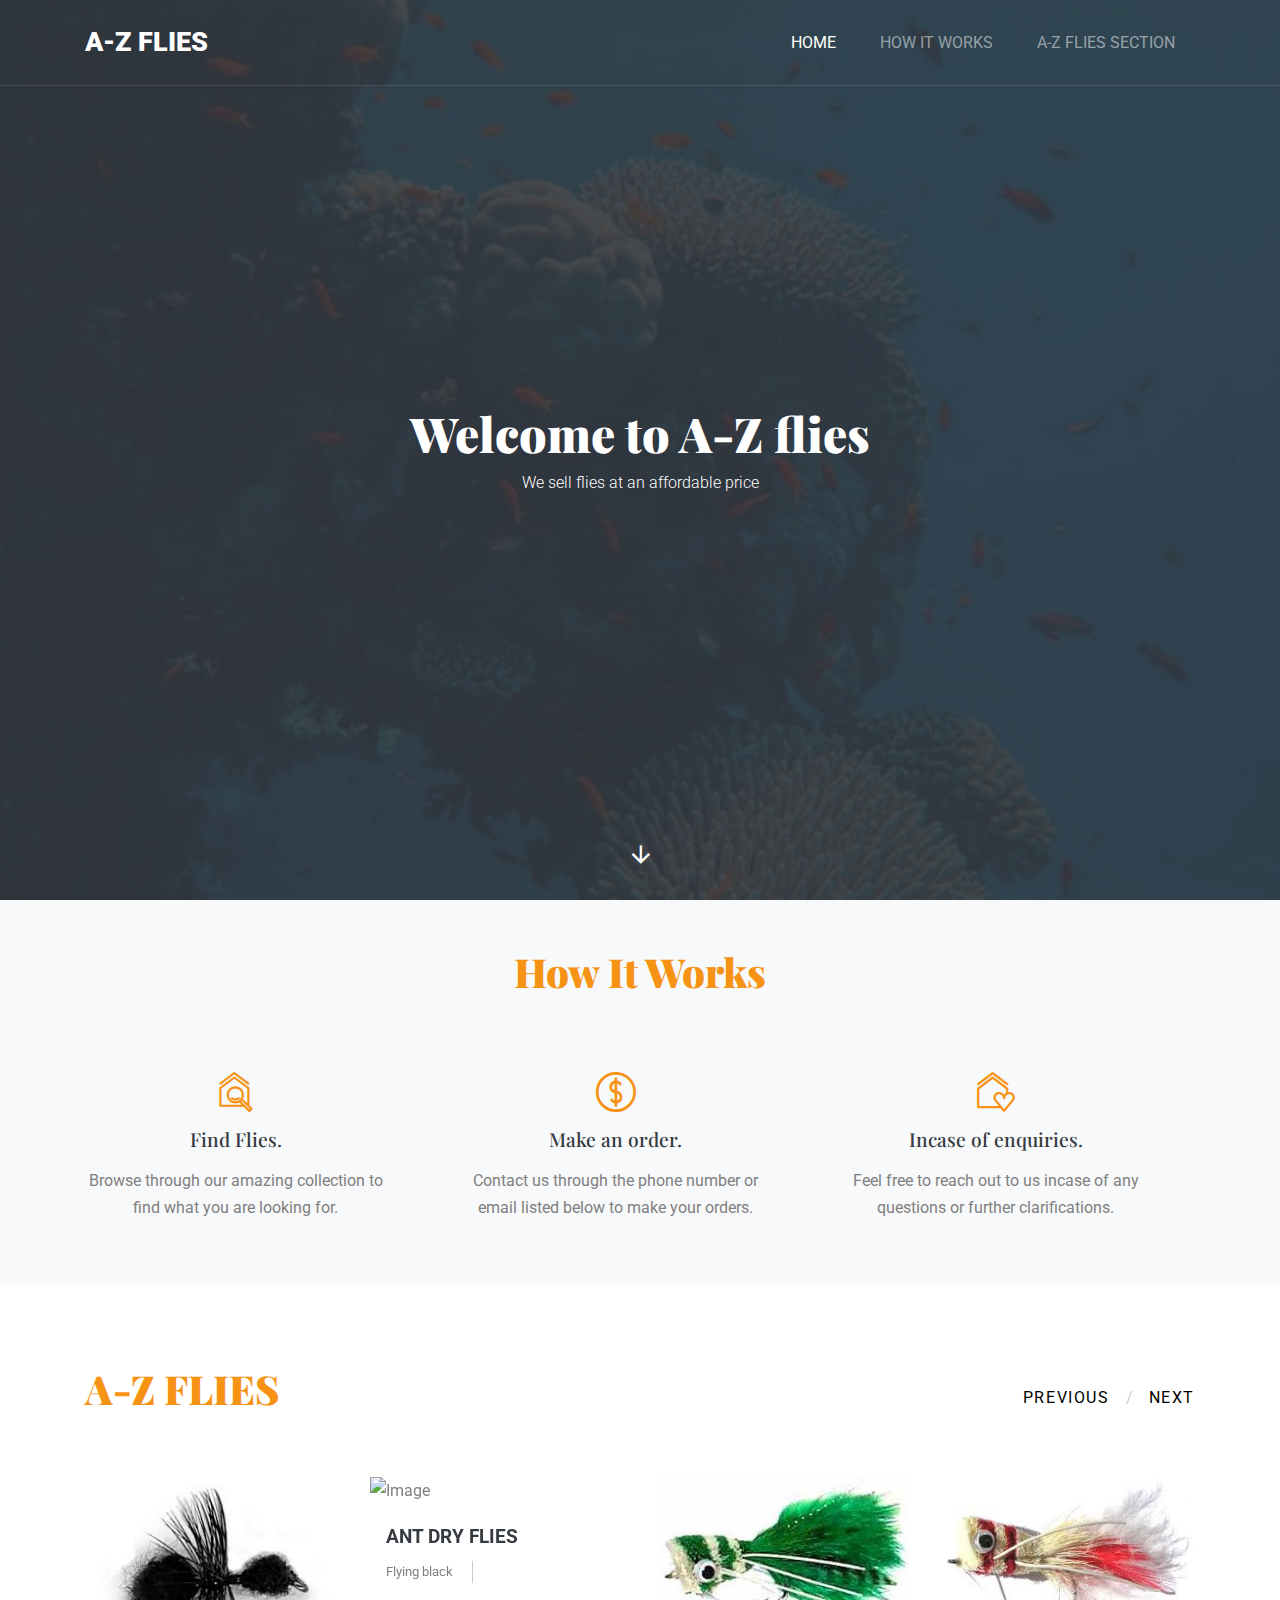
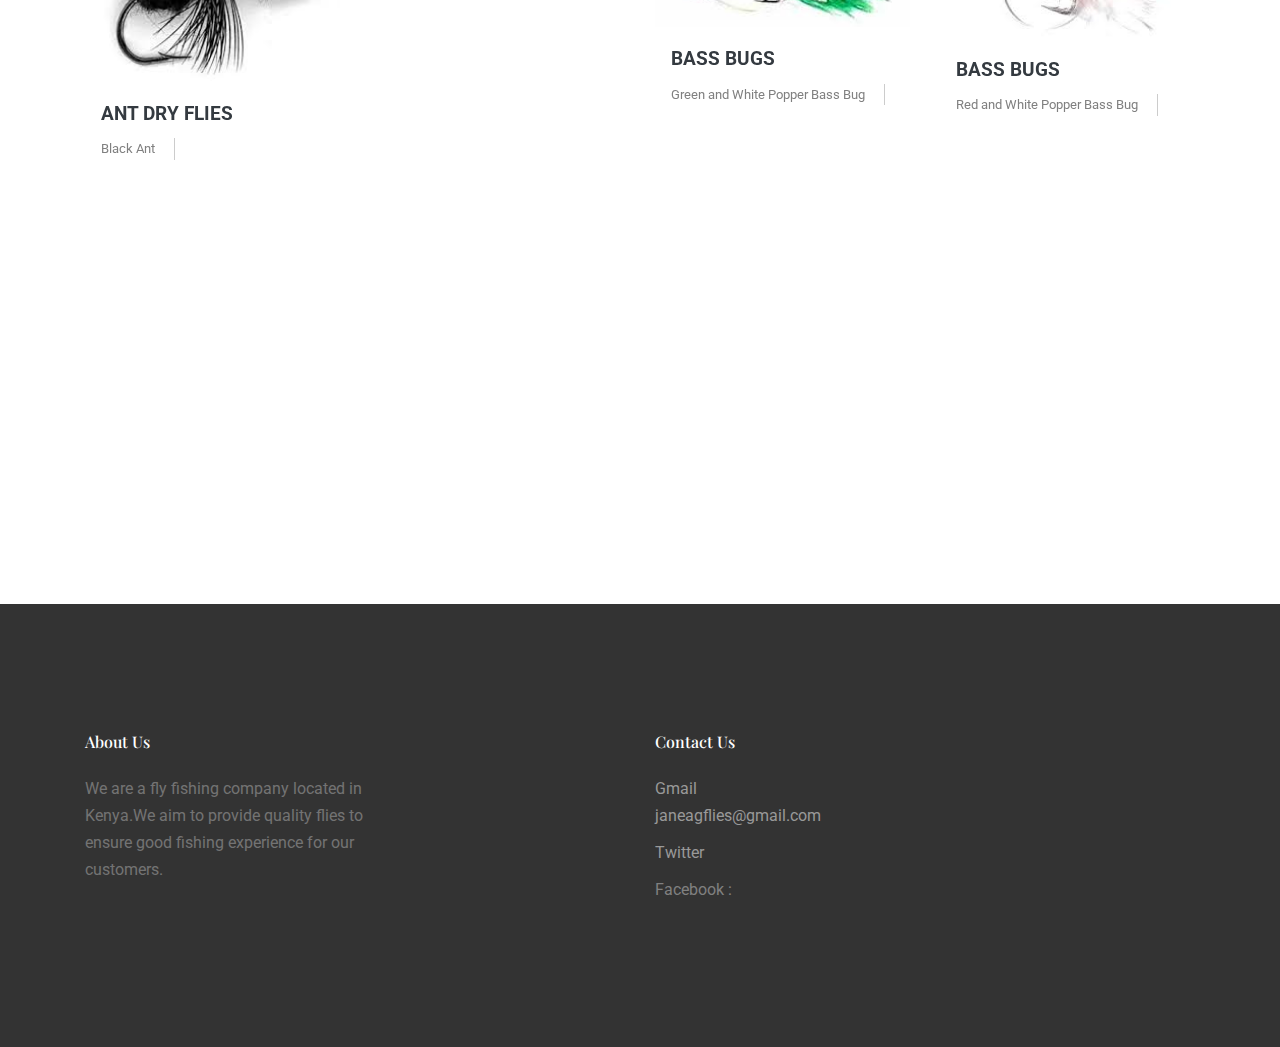
==== commit 25dd8fad: "A-z flies and contact info" ====
--- a/index.html
+++ b/index.html
@@ -53,11 +53,8 @@
 
               <ul class="site-menu main-menu js-clone-nav mr-auto d-none d-lg-block">
                 <li><a href="#home-section" class="nav-link">HOME</a></li>
-                <li><a href="#properties-section" class="nav-link">A-E SECTION</a></li>
-                <li><a href="#agents-section" class="nav-link">F-J SECTION</a></li>
-                <li><a href="#about-section" class="nav-link">K-O SECTION</a></li>
-                <li><a href="#news-section" class="nav-link">P-T SECTION</a></li>
-                <li><a href="#contact-section" class="nav-link">U-Z SECTION</a></li>
+                <li><a href="##howitworks-section" class="nav-link">HOW IT WORKS</a></li>
+                <li><a href="#properties-section" class="nav-link">A-Z FLIES SECTION</a></li>
               </ul>
             </nav>
           </div>
@@ -101,7 +98,7 @@
             <div class="pr-5">
               <span class="custom-icon flaticon-house text-primary"></span>
               <h3 class="text-dark">Find Flies.</h3>
-              <p>Browse through our amazing collection to find what you are looking forr.</p>
+              <p>Browse through our amazing collection to find what you are looking for.</p>
             </div>
           </div>
 
@@ -128,7 +125,7 @@
       <div class="container">
         <div class="row mb-5 align-items-center">
           <div class="col-md-7 text-left">
-            <h2 class="section-title mb-3">A-E FLIES</h2>
+            <h2 class="section-title mb-3">A-Z FLIES</h2>
           </div>
           <div class="col-md-5 text-left text-md-right">
             <div class="custom-nav1">
@@ -140,8 +137,8 @@
         <div class="owl-carousel nonloop-block-13 mb-5">
 
           <div class="property">
-            <a href="property-single.html">
-              <img src="images/black ant.jpg" alt="Image" class="img-fluid" width="100px" height="100px">
+            <!-- <a href="property-single.html"> -->
+              <img src="images/black ant.jpg" alt="Image" class="img-fluid" >
             </a>
             <div class="prop-details p-3">
               <div><strong class="price">ANT DRY FLIES</strong></div>
@@ -154,8 +151,8 @@
           </div>
 
           <div class="property">
-            <a href="property-single.html">
-              <img src="images/FLYING BLACK ANT.jpg" alt="Image" class="img-fluid" width="100px" height="100px">
+            <!-- <a href="property-single.html"> -->
+              <img src="images/FLYING BLACK ANT.jpg" alt="Image" class="img-fluid" >
             </a>
             <div class="prop-details p-3">
               <div><strong class="price">ANT DRY FLIES</strong></div>
@@ -166,7 +163,7 @@
           </div>
 
           <div class="property">
-            <a href="property-single.html">
+            <!-- <a href="property-single.html"> -->
               <img src="images/Green and White Popper Bass Bug.jpg" alt="Image" class="img-fluid">
             </a>
             <div class="prop-details p-3">
@@ -178,7 +175,7 @@
           </div>
 
           <div class="property">
-            <a href="property-single.html">
+            <!-- <a href="property-single.html"> -->
               <img src="images/Red and White Popper Bass Bug.jpg" alt="Image" class="img-fluid">
             </a>
             <div class="prop-details p-3">
@@ -189,8 +186,8 @@
             </div>
           </div>
           <div class="property">
-            <a href="property-single.html">
-              <img src="images/Diving Olive and Yellow Bass Bug.jpg" alt="Image" class="img-fluid" width="100px" height="100px">
+            <!-- <a href="property-single.html"> -->
+              <img src="images/Diving Olive and Yellow Bass Bug.jpg" alt="Image" class="img-fluid" >
             </a>
             <div class="prop-details p-3">
               <div><strong class="price">BASS BUGS</strong></div>
@@ -200,8 +197,8 @@
             </div>
           </div>
           <div class="property">
-            <a href="property-single.html">
-              <img src="images/Diving Green and Yellow Bass Bug.jpg" alt="Image" class="img-fluid" width="100px" height="100px">
+            <!-- <a href="property-single.html"> -->
+              <img src="images/Diving Green and Yellow Bass Bug.jpg" alt="Image" class="img-fluid" >
             </a>
             <div class="prop-details p-3">
               <div><strong class="price">BASS BUGS</strong></div>
@@ -211,10 +208,10 @@
             </div>
           </div>
           <div class="property">
-            <a href="property-single.html">
+            <!-- <a href="property-single.html"> -->
               <img src="images/Diving Black Bass Bug
 
-.jpg" alt="Image" class="img-fluid" width="100px" height="100px">
+.jpg" alt="Image" class="img-fluid" >
             </a>
             <div class="prop-details p-3">
               <div><strong class="price">BASS BUGS</strong></div>
@@ -226,8 +223,8 @@
             </div>
           </div>
           <div class="property">
-            <a href="property-single.html">
-              <img src="images/Light Green & Yellow Kicking Frog.jpg" alt="Image" class="img-fluid" width="100px" height="100px">
+            <!-- <a href="property-single.html"> -->
+              <img src="images/Light Green & Yellow Kicking Frog.jpg" alt="Image" class="img-fluid" >
             </a>
             <div class="prop-details p-3">
               <div><strong class="price">BASS BUGS</strong></div>
@@ -240,7 +237,7 @@
             <a href="property-single.html">
               <img src="images/The Green and White Kicking Frog Bass 
 Bug
-.jpg" alt="Image" class="img-fluid" width="100px" height="100px">
+.jpg" alt="Image" class="img-fluid" >
             </a>
             <div class="prop-details p-3">
               <div><strong class="price">BASS BUGS</strong></div>
@@ -252,10 +249,10 @@
             </div>
           </div>
           <div class="property">
-            <a href="property-single.html">
+            <!-- <a href="property-single.html"> -->
               <img src="images/Olive & White Kicking Frog
 
-.jpg" alt="Image" class="img-fluid" width="100px" height="100px">
+.jpg" alt="Image" class="img-fluid" >
             </a>
             <div class="prop-details p-3">
               <div><strong class="price">BASS BUGS</strong></div>
@@ -267,10 +264,10 @@
             </div>
           </div>
           <div class="property">
-            <a href="property-single.html">
+            <!-- <a href="property-single.html"> -->
               <img src="images/The Mouse
 
-.jpg" alt="Image" class="img-fluid" width="100px" height="100px">
+.jpg" alt="Image" class="img-fluid" >
             </a>
             <div class="prop-details p-3">
               <div><strong class="price">BASS BUGS</strong></div>
@@ -282,10 +279,10 @@
             </div>
           </div>
           <div class="property">
-            <a href="property-single.html">
+            <!-- <a href="property-single.html"> -->
               <img src="images/The Mouse 2
 
-.jpg" alt="Image" class="img-fluid" width="100px" height="100px">
+.jpg" alt="Image" class="img-fluid" >
             </a>
             <div class="prop-details p-3">
               <div><strong class="price">BASS BUGS</strong></div>
@@ -297,10 +294,10 @@
             </div>
           </div>
           <div class="property">
-            <a href="property-single.html">
+            <!-- <a href="property-single.html"> -->
               <img src="images/White and Gray Baitfish Bass Bug
 
-.jpg" alt="Image" class="img-fluid" width="100px" height="100px">
+.jpg" alt="Image" class="img-fluid" >
             </a>
             <div class="prop-details p-3">
               <div><strong class="price">BASS BUGS</strong></div>
@@ -315,7 +312,7 @@
           </div>
           <div class="property">
             <!-- <a href="property-single.html"> -->
-              <img src="images/Black and Red Bitch Creek..jpg" alt="Image" class="img-fluid" width="100px" height="100px">
+              <img src="images/Black and Red Bitch Creek..jpg" alt="Image" class="img-fluid" >
             </a>
             <div class="prop-details p-3">
               <div><strong class="price">BITCH CREEK FLIES</strong></div>
@@ -326,7 +323,7 @@
           </div>
           <div class="property">
             <!-- <a href="property-single.html"> -->
-              <img src="images/Bombers.jpg" alt="Image" class="img-fluid" width="100px" height="100px">
+              <img src="images/Bombers.jpg" alt="Image" class="img-fluid" >
             </a>
             <div class="prop-details p-3">
               <div><strong class="price">Bombers</strong></div>
@@ -337,7 +334,7 @@
           </div>
           <div class="property">
             <!-- <a href="property-single.html"> -->
-              <img src="images/v.jpg" alt="Image" class="img-fluid" width="100px" height="100px">
+              <img src="images/v.jpg" alt="Image" class="img-fluid" >
             </a>
             <div class="prop-details p-3">
               <div><strong class="price">Booby Nymph Flies</strong></div>
@@ -348,7 +345,7 @@
           </div>
           <div class="property">
             <!-- <a href="property-single.html"> -->
-              <img src="images/EPOXY BUZZER MIDGE PUPAE NYMPH.jpg" alt="Image" class="img-fluid" width="100px" height="100px">
+              <img src="images/EPOXY BUZZER MIDGE PUPAE NYMPH.jpg" alt="Image" class="img-fluid" >
             </a>
             <div class="prop-details p-3">
               <div><strong class="price">Booby Nymph Flies</strong></div>
@@ -359,7 +356,7 @@
           </div>
           <div class="property">
             <!-- <a href="property-single.html"> -->
-              <img src="images/RIBBED EPOXY BUZZERS.jpg" alt="Image" class="img-fluid" width="300" height="300">
+              <img src="images/RIBBED EPOXY BUZZERS.jpg" alt="Image" class="img-fluid" >
             </a>
             <div class="prop-details p-3">
               <div><strong class="price">Booby Nymph Flies</strong></div>
@@ -370,7 +367,7 @@
           </div>
           <div class="property">
             <!-- <a href="property-single.html"> -->
-              <img src="images/Blood worm Epoxy Buzzer.jpg" alt="Image" class="img-fluid" width="100px" height="100px">
+              <img src="images/Blood worm Epoxy Buzzer.jpg" alt="Image" class="img-fluid" >
             </a>
             <div class="prop-details p-3">
               <div><strong class="price">Booby Nymph Flies</strong></div>
@@ -381,7 +378,7 @@
           </div>
           <div class="property">
             <!-- <a href="property-single.html"> -->
-              <img src="images/Black and Red Flash Epoxy Buzzer.jpg" alt="Image" class="img-fluid" width="100px" height="100px">
+              <img src="images/Black and Red Flash Epoxy Buzzer.jpg" alt="Image" class="img-fluid" >
             </a>
             <div class="prop-details p-3">
               <div><strong class="price">Booby Nymph Flies</strong></div>
@@ -392,7 +389,7 @@
           </div>
           <div class="property">
             <!-- <a href="property-single.html"> -->
-              <img src="images/SHIPMAN’S  BUZZER MIDGE EMEREGER NYMPH.jpg" alt="Image" class="img-fluid" width="100px" height="100px">
+              <img src="images/SHIPMAN’S  BUZZER MIDGE EMEREGER NYMPH.jpg" alt="Image" class="img-fluid" >
             </a>
             <div class="prop-details p-3">
               <div><strong class="price">Shipman's Buzzer Midge Emereger Nymph</strong></div>
@@ -403,7 +400,7 @@
           </div>
           <div class="property">
             <!-- <a href="property-single.html"> -->
-              <img src="images/Suspender Buzzer Emerger Nymphs.jpg" alt="Image" class="img-fluid" width="100px" height="100px">
+              <img src="images/Suspender Buzzer Emerger Nymphs.jpg" alt="Image" class="img-fluid" >
             </a>
             <div class="prop-details p-3">
               <div><strong class="price">Suspender Buzzer Emerger Nymphs</strong></div>
@@ -414,7 +411,7 @@
           </div>
           <div class="property">
             <!-- <a href="property-single.html"> -->
-              <img src="images/ELK HAIR CADDIS.jpg" alt="Image" class="img-fluid" width="100px" height="100px">
+              <img src="images/ELK HAIR CADDIS.jpg" alt="Image" class="img-fluid" >
             </a>
             <div class="prop-details p-3">
               <div><strong class="price">Caddis
@@ -427,7 +424,7 @@
           </div>
           <div class="property">
             <!-- <a href="property-single.html"> -->
-              <img src="images/GODDARD CADDIS.jpg" alt="Image" class="img-fluid" width="100px" height="100px">
+              <img src="images/GODDARD CADDIS.jpg" alt="Image" class="img-fluid" >
             </a>
             <div class="prop-details p-3">
               <div><strong class="price">Caddis
@@ -440,7 +437,7 @@
           </div>
           <div class="property">
             <!-- <a href="property-single.html"> -->
-              <img src="images/Green Peter Caddis (Sedge) Wet Fly.jpg" alt="Image" class="img-fluid" width="100px" height="100px">
+              <img src="images/Green Peter Caddis (Sedge) Wet Fly.jpg" alt="Image" class="img-fluid" >
             </a>
             <div class="prop-details p-3">
               <div><strong class="price">Caddis Wet
@@ -453,7 +450,7 @@
           </div>
           <div class="property">
             <!-- <a href="property-single.html"> -->
-              <img src="images/Brown Morrough Caddis (Sedge) Wet Fly.jpg" alt="Image" class="img-fluid" width="100px" height="100px">
+              <img src="images/Brown Morrough Caddis (Sedge) Wet Fly.jpg" alt="Image" class="img-fluid" >
             </a>
             <div class="prop-details p-3">
               <div><strong class="price">Caddis Wet
@@ -466,7 +463,7 @@
           </div>
           <div class="property">
             <!-- <a href="property-single.html"> -->
-              <img src="images/Wickham's Fancy Caddis (Sedge) Wet Fly.jpg" alt="Image" class="img-fluid" width="100px" height="100px">
+              <img src="images/Wickham's Fancy Caddis (Sedge) Wet Fly.jpg" alt="Image" class="img-fluid" >
             </a>
             <div class="prop-details p-3">
               <div><strong class="price">Caddis
@@ -479,7 +476,7 @@
           </div>
           <div class="property">
             <!-- <a href="property-single.html"> -->
-              <img src="images/Invicta Yellow Caddis (Sedge) Wet Fly.jpg" alt="Image" class="img-fluid" width="100px" height="100px">
+              <img src="images/Invicta Yellow Caddis (Sedge) Wet Fly.jpg" alt="Image" class="img-fluid" >
             </a>
             <div class="prop-details p-3">
               <div><strong class="price">Caddis
@@ -492,7 +489,7 @@
           </div>
           <div class="property">
             <!-- <a href="property-single.html"> -->
-              <img src="images/Invicta Gold Caddis (Sedge) Wet Fly.jpg" alt="Image" class="img-fluid" width="100px" height="100px">
+              <img src="images/Invicta Gold Caddis (Sedge) Wet Fly.jpg" alt="Image" class="img-fluid" >
             </a>
             <div class="prop-details p-3">
               <div><strong class="price">Caddis
@@ -505,7 +502,7 @@
           </div>
           <div class="property">
             <!-- <a href="property-single.html"> -->
-              <img src="images/Invicta Silver Caddis (Sedge) Wet Fly.jpg" alt="Image" class="img-fluid" width="100px" height="100px">
+              <img src="images/Invicta Silver Caddis (Sedge) Wet Fly.jpg" alt="Image" class="img-fluid" >
             </a>
             <div class="prop-details p-3">
               <div><strong class="price">Caddis
@@ -520,7 +517,7 @@
             <!-- <a href="property-single.html"> -->
               <img src="images/Stick Fly Cased Caddis Nymph
 
-.jpg" alt="Image" class="img-fluid" width="100px" height="100px">
+.jpg" alt="Image" class="img-fluid" >
             </a>
             <div class="prop-details p-3">
               <div><strong class="price">Caddis (Sedge) Pupa Nymph flies 
@@ -536,7 +533,7 @@
             <!-- <a href="property-single.html"> -->
               <img src="images/Cream Peeping Cased Caddis
 
-.jpg" alt="Image" class="img-fluid" width="100px" height="100px">
+.jpg" alt="Image" class="img-fluid" >
             </a>
             <div class="prop-details p-3">
               <div><strong class="price">Caddis (Sedge) Pupa Nymph flies 
@@ -552,7 +549,7 @@
             <!-- <a href="property-single.html"> -->
               <img src="images/Olive Caddis Pupa Emerger
 
-.jpg" alt="Image" class="img-fluid" width="100px" height="100px">
+.jpg" alt="Image" class="img-fluid" >
             </a>
             <div class="prop-details p-3">
               <div><strong class="price">Caddis (Sedge) Pupa Nymph flies 
@@ -568,7 +565,7 @@
             <!-- <a href="property-single.html"> -->
               <img src="images/Olive cat whisker
 
-.jpg" alt="Image" class="img-fluid" width="100px" height="100px">
+.jpg" alt="Image" class="img-fluid" >
             </a>
             <div class="prop-details p-3">
               <div><strong class="price">Cat's Whisker Streamer Lures 
@@ -584,7 +581,7 @@
             <!-- <a href="property-single.html"> -->
               <img src="images/Clouser's Deepwater Minnows
 
-.jpg" alt="Image" class="img-fluid" width="100px" height="100px">
+.jpg" alt="Image" class="img-fluid" >
             </a>
             <div class="prop-details p-3">
               <div><strong class="price">Cat's Whisker Streamer Lures 
@@ -600,7 +597,7 @@
             <!-- <a href="property-single.html"> -->
               <img src="images/Crazy Charlie Bonefish Fly
 
-.jpg" alt="Image" class="img-fluid" width="100px" height="100px">
+.jpg" alt="Image" class="img-fluid" >
             </a>
             <div class="prop-details p-3">
               <div><strong class="price">Cat's Whisker Streamer Lures 
@@ -616,7 +613,7 @@
             <!-- <a href="property-single.html"> -->
               <img src="images/Daddy long leg fly
 
-.jpg" alt="Image" class="img-fluid" width="100px" height="100px">
+.jpg" alt="Image" class="img-fluid" >
             </a>
             <div class="prop-details p-3">
               <div><strong class="price">Cat's Whisker Streamer Lures
@@ -632,7 +629,7 @@
             <!-- <a href="property-single.html"> -->
               <img src="images/Deceiver Saltwater Flies
 
-.jpg" alt="Image" class="img-fluid" width="100px" height="100px">
+.jpg" alt="Image" class="img-fluid" >
             </a>
             <div class="prop-details p-3">
               <div><strong class="price">Cat's Whisker Streamer Lures 
@@ -648,13 +645,1539 @@
             <!-- <a href="property-single.html"> -->
               <img src="images/Diawl Bach Nymph(Also called Little devil)Nymph
 
-.jpg" alt="Image" class="img-fluid" width="100px" height="100px">
+.jpg" alt="Image" class="img-fluid" >
             </a>
             <div class="prop-details p-3">
               <div><strong class="price">Cat's Whisker Streamer Lures 
 </strong></div>
               <div class="mb-2 d-flex justify-content-between">
                 <span class="w border-r">Diawl Bach Nymph(Also called Little devil)Nymph
+
+</span> 
+              </div>
+            </div>
+          </div>
+          <div class="property">
+            <!-- <a href="property-single.html"> -->
+              <img src="images/Light Cahill dry.jpg" alt="Image" class="img-fluid" >
+            </a>
+            <div class="prop-details p-3">
+              <div><strong class="price">Dry Flies 
+</strong></div>
+              <div class="mb-2 d-flex justify-content-between">
+                <span class="w border-r">Light Cahill Dry
+
+</span> 
+              </div>
+            </div>
+          </div>
+          <div class="property">
+            <!-- <a href="property-single.html"> -->
+              <img src="images/Dark Hendrickson.jpg" alt="Image" class="img-fluid" >
+            </a>
+            <div class="prop-details p-3">
+              <div><strong class="price">Dry Flies 
+</strong></div>
+              <div class="mb-2 d-flex justify-content-between">
+                <span class="w border-r">Dark Hendrickson
+
+</span> 
+              </div>
+            </div>
+          </div>
+          <div class="property">
+            <!-- <a href="property-single.html"> -->
+              <img src="images/Light Hendrickson.jpg" alt="Image" class="img-fluid" >
+            </a>
+            <div class="prop-details p-3">
+              <div><strong class="price">Dry Flies 
+</strong></div>
+              <div class="mb-2 d-flex justify-content-between">
+                <span class="w border-r">Light Hendrickson
+
+</span> 
+              </div>
+            </div>
+          </div>
+          <div class="property">
+            <!-- <a href="property-single.html"> -->
+              <img src="images/Adams.jpg" alt="Image" class="img-fluid" >
+            </a>
+            <div class="prop-details p-3">
+              <div><strong class="price">Dry Flies 
+</strong></div>
+              <div class="mb-2 d-flex justify-content-between">
+                <span class="w border-r">Adams
+
+</span> 
+              </div>
+            </div>
+          </div>
+          <div class="property">
+            <!-- <a href="property-single.html"> -->
+              <img src="images/Adams Irresistible.jpg" alt="Image" class="img-fluid" >
+            </a>
+            <div class="prop-details p-3">
+              <div><strong class="price">Dry Flies 
+</strong></div>
+              <div class="mb-2 d-flex justify-content-between">
+                <span class="w border-r">Adams Irresistible
+
+</span> 
+              </div>
+            </div>
+          </div>
+          <div class="property">
+            <!-- <a href="property-single.html"> -->
+              <img src="images/Female Adams.jpg" alt="Image" class="img-fluid" >
+            </a>
+            <div class="prop-details p-3">
+              <div><strong class="price">Dry Flies 
+</strong></div>
+              <div class="mb-2 d-flex justify-content-between">
+                <span class="w border-r">Female Adams
+
+</span> 
+              </div>
+            </div>
+          </div>
+          <div class="property">
+            <!-- <a href="property-single.html"> -->
+              <img src="images/Black Gnat dry.jpg" alt="Image" class="img-fluid" >
+            </a>
+            <div class="prop-details p-3">
+              <div><strong class="price">Dry Flies 
+</strong></div>
+              <div class="mb-2 d-flex justify-content-between">
+                <span class="w border-r">Black Gnat dry
+
+</span> 
+              </div>
+            </div>
+          </div>
+          <div class="property">
+            <!-- <a href="property-single.html"> -->
+              <img src="images/Blue Dun Dry.jpg" alt="Image" class="img-fluid" >
+            </a>
+            <div class="prop-details p-3">
+              <div><strong class="price">Dry Flies 
+</strong></div>
+              <div class="mb-2 d-flex justify-content-between">
+                <span class="w border-r">Blue Dun Dry
+
+</span> 
+              </div>
+            </div>
+          </div>
+          <div class="property">
+            <!-- <a href="property-single.html"> -->
+              <img src="images/Mosquito Dry Fly.jpg" alt="Image" class="img-fluid" >
+            </a>
+            <div class="prop-details p-3">
+              <div><strong class="price">Dry Flies 
+</strong></div>
+              <div class="mb-2 d-flex justify-content-between">
+                <span class="w border-r">Mosquito Dry Fly 
+
+</span> 
+              </div>
+            </div>
+          </div>
+          <div class="property">
+            <!-- <a href="property-single.html"> -->
+              <img src="images/White Miller Dry Fly.jpg" alt="Image" class="img-fluid" >
+            </a>
+            <div class="prop-details p-3">
+              <div><strong class="price">Dry Flies 
+</strong></div>
+              <div class="mb-2 d-flex justify-content-between">
+                <span class="w border-r">White Miller Dry Fly
+
+</span> 
+              </div>
+            </div>
+          </div>
+          <div class="property">
+            <!-- <a href="property-single.html"> -->
+              <img src="images/Whikhams fancy dry fly.jpg" alt="Image" class="img-fluid" >
+            </a>
+            <div class="prop-details p-3">
+              <div><strong class="price">Dry Flies 
+</strong></div>
+              <div class="mb-2 d-flex justify-content-between">
+                <span class="w border-r">Whikhams fancy dry fly
+
+</span> 
+              </div>
+            </div>
+          </div>
+          <div class="property">
+            <!-- <a href="property-single.html"> -->
+              <img src="images/Blue winged olive.jpg" alt="Image" class="img-fluid" >
+            </a>
+            <div class="prop-details p-3">
+              <div><strong class="price">Dry Flies 
+</strong></div>
+              <div class="mb-2 d-flex justify-content-between">
+                <span class="w border-r">Blue winged olive
+
+</span> 
+              </div>
+            </div>
+          </div>
+          <div class="property">
+            <!-- <a href="property-single.html"> -->
+              <img src="images/Royal Coachman.jpg" alt="Image" class="img-fluid" >
+            </a>
+            <div class="prop-details p-3">
+              <div><strong class="price">Dry Flies 
+</strong></div>
+              <div class="mb-2 d-flex justify-content-between">
+                <span class="w border-r">Royal Coachman
+
+</span> 
+              </div>
+            </div>
+          </div>
+          <div class="property">
+            <!-- <a href="property-single.html"> -->
+              <img src="images/Blue Damsel.jpg" alt="Image" class="img-fluid" >
+            </a>
+            <div class="prop-details p-3">
+              <div><strong class="price">Dry Flies 
+</strong></div>
+              <div class="mb-2 d-flex justify-content-between">
+                <span class="w border-r">Blue Damsel
+
+</span> 
+              </div>
+            </div>
+          </div>
+          <div class="property">
+            <!-- <a href="property-single.html"> -->
+              <img src="images/Trico spinner dry fly.jpg" alt="Image" class="img-fluid" >
+            </a>
+            <div class="prop-details p-3">
+              <div><strong class="price">Dry Flies 
+</strong></div>
+              <div class="mb-2 d-flex justify-content-between">
+                <span class="w border-r">Trico spinner dry fly
+
+</span> 
+              </div>
+            </div>
+          </div>
+          <div class="property">
+            <!-- <a href="property-single.html"> -->
+              <img src="images/March Brown Dry Fly.jpg" alt="Image" class="img-fluid" >
+            </a>
+            <div class="prop-details p-3">
+              <div><strong class="price">Dry Flies 
+</strong></div>
+              <div class="mb-2 d-flex justify-content-between">
+                <span class="w border-r">March Brown Dry Fly
+
+</span> 
+              </div>
+            </div>
+          </div>
+          <div class="property">
+            <!-- <a href="property-single.html"> -->
+              <img src="images/Quill Gordon.jpg" alt="Image" class="img-fluid" >
+            </a>
+            <div class="prop-details p-3">
+              <div><strong class="price">Dry Flies 
+</strong></div>
+              <div class="mb-2 d-flex justify-content-between">
+                <span class="w border-r">Quill Gordon
+
+</span> 
+              </div>
+            </div>
+          </div>
+          <div class="property">
+            <!-- <a href="property-single.html"> -->
+              <img src="images/Red Quill.jpg" alt="Image" class="img-fluid" >
+            </a>
+            <div class="prop-details p-3">
+              <div><strong class="price">Dry Flies 
+</strong></div>
+              <div class="mb-2 d-flex justify-content-between">
+                <span class="w border-r">Red Quill
+
+</span> 
+              </div>
+            </div>
+          </div>
+          <div class="property">
+            <!-- <a href="property-single.html"> -->
+              <img src="images/Griffith’s Gnat.jpg" alt="Image" class="img-fluid" >
+            </a>
+            <div class="prop-details p-3">
+              <div><strong class="price">Dry Flies 
+</strong></div>
+              <div class="mb-2 d-flex justify-content-between">
+                <span class="w border-r">Griffith’s Gnat
+
+</span> 
+              </div>
+            </div>
+          </div>
+          <div class="property">
+            <!-- <a href="property-single.html"> -->
+              <img src="images/Pale Morning Dun.jpg" alt="Image" class="img-fluid" >
+            </a>
+            <div class="prop-details p-3">
+              <div><strong class="price">Dry Flies 
+</strong></div>
+              <div class="mb-2 d-flex justify-content-between">
+                <span class="w border-r">Pale Morning Dun
+
+</span> 
+              </div>
+            </div>
+          </div>
+          <div class="property">
+            <!-- <a href="property-single.html"> -->
+              <img src="images/Renegade Dry Fly.jpg" alt="Image" class="img-fluid" >
+            </a>
+            <div class="prop-details p-3">
+              <div><strong class="price">Dry Flies 
+</strong></div>
+              <div class="mb-2 d-flex justify-content-between">
+                <span class="w border-r">Renegade Dry Fly
+
+</span> 
+              </div>
+            </div>
+          </div>
+          <div class="property">
+            <!-- <a href="property-single.html"> -->
+              <img src="images/Double Renegade dry fly.jpg" alt="Image" class="img-fluid" >
+            </a>
+            <div class="prop-details p-3">
+              <div><strong class="price">Dry Flies 
+</strong></div>
+              <div class="mb-2 d-flex justify-content-between">
+                <span class="w border-r">Double Renegade dry fly
+
+</span> 
+              </div>
+            </div>
+          </div>
+          <div class="property">
+            <!-- <a href="property-single.html"> -->
+              <img src="images/Sulphur Dun Dry fly.jpg" alt="Image" class="img-fluid" >
+            </a>
+            <div class="prop-details p-3">
+              <div><strong class="price">Dry Flies 
+</strong></div>
+              <div class="mb-2 d-flex justify-content-between">
+                <span class="w border-r">Sulphur Dun Dry fly
+
+</span> 
+              </div>
+            </div>
+          </div>
+          <div class="property">
+            <!-- <a href="property-single.html"> -->
+              <img src="images/Cinnamon Sedge dry fly.jpg" alt="Image" class="img-fluid" >
+            </a>
+            <div class="prop-details p-3">
+              <div><strong class="price">Dry Flies 
+</strong></div>
+              <div class="mb-2 d-flex justify-content-between">
+                <span class="w border-r">Cinnamon Sedge dry fly
+
+</span> 
+              </div>
+            </div>
+          </div>
+          <div class="property">
+            <!-- <a href="property-single.html"> -->
+              <img src="images/Orange Salmon Glo Bug Egg Fly.jpg" alt="Image" class="img-fluid" >
+            </a>
+            <div class="prop-details p-3">
+              <div><strong class="price">Egg Flies 
+</strong></div>
+              <div class="mb-2 d-flex justify-content-between">
+                <span class="w border-r">Orange Salmon Glo Bug Egg Fly
+
+</span> 
+              </div>
+            </div>
+          </div>
+          <div class="property">
+            <!-- <a href="property-single.html"> -->
+              <img src="images/Red Salmon Glo Bug Egg.jpg" alt="Image" class="img-fluid" >
+            </a>
+            <div class="prop-details p-3">
+              <div><strong class="price">Egg Flies 
+</strong></div>
+              <div class="mb-2 d-flex justify-content-between">
+                <span class="w border-r">Red Salmon Glo Bug Egg
+
+</span> 
+              </div>
+            </div>
+          </div>
+          <div class="property">
+            <!-- <a href="property-single.html"> -->
+              <img src="images/Pink Salmon Glo Bug Egg Fly..jpg" alt="Image" class="img-fluid" >
+            </a>
+            <div class="prop-details p-3">
+              <div><strong class="price">Egg Flies 
+</strong></div>
+              <div class="mb-2 d-flex justify-content-between">
+                <span class="w border-r">Pink Salmon Glo Bug Egg Fly
+
+</span> 
+              </div>
+            </div>
+          </div>
+          <div class="property">
+            <!-- <a href="property-single.html"> -->
+              <img src="images/White Salmon glo Bug Egg Fly..jpg" alt="Image" class="img-fluid" >
+            </a>
+            <div class="prop-details p-3">
+              <div><strong class="price">Egg Flies 
+</strong></div>
+              <div class="mb-2 d-flex justify-content-between">
+                <span class="w border-r">White Salmon glo Bug Egg Fly
+
+</span> 
+              </div>
+            </div>
+          </div>
+          <div class="property">
+            <!-- <a href="property-single.html"> -->
+              <img src="images/EMERGER KLINKHAMMERS.jpg" alt="Image" class="img-fluid" >
+            </a>
+            <div class="prop-details p-3">
+              <div><strong class="price">Emerger Klinkhammers 
+</strong></div>
+              <div class="mb-2 d-flex justify-content-between">
+                <span class="w border-r">Emerger Klinkhammers
+
+</span> 
+              </div>
+            </div>
+          </div>
+          <div class="property">
+            <!-- <a href="property-single.html"> -->
+              <img src="images/Gold Ribbed Hares ear Natural.jpg" alt="Image" class="img-fluid" >
+            </a>
+            <div class="prop-details p-3">
+              <div><strong class="price">Gold Ribbed Hare's Ear Nymph Flies 
+</strong></div>
+              <div class="mb-2 d-flex justify-content-between">
+                <span class="w border-r">Gold Ribbed Hares ear Natural
+
+</span> 
+              </div>
+            </div>
+          </div>
+          <div class="property">
+            <!-- <a href="property-single.html"> -->
+              <img src="images/Dave’s Hopper Natural.jpg" alt="Image" class="img-fluid" >
+            </a>
+            <div class="prop-details p-3">
+              <div><strong class="price">Terrestrials and Hoppers 
+</strong></div>
+              <div class="mb-2 d-flex justify-content-between">
+                <span class="w border-r">Dave’s Hopper Natural
+
+</span> 
+              </div>
+            </div>
+          </div>
+          <div class="property">
+            <!-- <a href="property-single.html"> -->
+              <img src="images/Chernobyl ant.jpg" alt="Image" class="img-fluid" >
+            </a>
+            <div class="prop-details p-3">
+              <div><strong class="price">Terrestrials and Hoppers 
+</strong></div>
+              <div class="mb-2 d-flex justify-content-between">
+                <span class="w border-r">Chernobyl ant
+
+</span> 
+              </div>
+            </div>
+          </div>
+          <div class="property">
+            <!-- <a href="property-single.html"> -->
+              <img src="images/Joes hopper.jpg" alt="Image" class="img-fluid" >
+            </a>
+            <div class="prop-details p-3">
+              <div><strong class="price">Terrestrials and Hoppers 
+</strong></div>
+              <div class="mb-2 d-flex justify-content-between">
+                <span class="w border-r">Joes hopper
+
+</span> 
+              </div>
+            </div>
+          </div>
+          <div class="property">
+            <!-- <a href="property-single.html"> -->
+              <img src="images/Dave’s cricket.jpg" alt="Image" class="img-fluid" >
+            </a>
+            <div class="prop-details p-3">
+              <div><strong class="price">Terrestrials and Hoppers 
+</strong></div>
+              <div class="mb-2 d-flex justify-content-between">
+                <span class="w border-r">Dave’s cricket
+
+</span> 
+              </div>
+            </div>
+          </div>
+          <div class="property">
+            <!-- <a href="property-single.html"> -->
+              <img src="images/Fat  Albert.jpg" alt="Image" class="img-fluid" >
+            </a>
+            <div class="prop-details p-3">
+              <div><strong class="price">Terrestrials and Hoppers 
+</strong></div>
+              <div class="mb-2 d-flex justify-content-between">
+                <span class="w border-r">Fat  Albert
+
+</span> 
+              </div>
+            </div>
+          </div>
+          <div class="property">
+            <!-- <a href="property-single.html"> -->
+              <img src="images/Hopper Parachute.jpg" alt="Image" class="img-fluid" >
+            </a>
+            <div class="prop-details p-3">
+              <div><strong class="price">Terrestrials and Hoppers 
+</strong></div>
+              <div class="mb-2 d-flex justify-content-between">
+                <span class="w border-r">Hopper Parachute
+
+</span> 
+              </div>
+            </div>
+          </div>
+          <div class="property">
+            <!-- <a href="property-single.html"> -->
+              <img src="images/Humpy Olive.jpg" alt="Image" class="img-fluid" >
+            </a>
+            <div class="prop-details p-3">
+              <div><strong class="price">Humpy Dry Flies 
+</strong></div>
+              <div class="mb-2 d-flex justify-content-between">
+                <span class="w border-r">Humpy Olive
+
+</span> 
+              </div>
+            </div>
+          </div>
+          <div class="property">
+            <!-- <a href="property-single.html"> -->
+              <img src="images/Double Humpy yellow.jpg" alt="Image" class="img-fluid" >
+            </a>
+            <div class="prop-details p-3">
+              <div><strong class="price">Humpy Dry Flies 
+</strong></div>
+              <div class="mb-2 d-flex justify-content-between">
+                <span class="w border-r">Double Humpy yellow
+
+</span> 
+              </div>
+            </div>
+          </div>
+          <div class="property">
+            <!-- <a href="property-single.html"> -->
+              <img src="images/Mayfly Spinner.png" alt="Image" class="img-fluid" >
+            </a>
+            <div class="prop-details p-3">
+              <div><strong class="price">Mayfly Fan-winged Spinners 
+</strong></div>
+              <div class="mb-2 d-flex justify-content-between">
+                <span class="w border-r">Mayfly Spinner
+
+</span> 
+              </div>
+            </div>
+          </div>
+          <div class="property">
+            <!-- <a href="property-single.html"> -->
+              <img src="images/Olive Matuka.png" alt="Image" class="img-fluid" >
+            </a>
+            <div class="prop-details p-3">
+              <div><strong class="price">Matuka Streamer Lure Flies 
+</strong></div>
+              <div class="mb-2 d-flex justify-content-between">
+                <span class="w border-r">Olive Matuka
+
+</span> 
+              </div>
+            </div>
+          </div>
+          <div class="property">
+            <!-- <a href="property-single.html"> -->
+              <img src="images/Montana Nymph.jpg" alt="Image" class="img-fluid" >
+            </a>
+            <div class="prop-details p-3">
+              <div><strong class="price">Montana Stone Fly Nymph 
+</strong></div>
+              <div class="mb-2 d-flex justify-content-between">
+                <span class="w border-r">Montana Nymph
+
+</span> 
+              </div>
+            </div>
+          </div>
+          <div class="property">
+            <!-- <a href="property-single.html"> -->
+              <img src="images/Muddler Minnow.jpg" alt="Image" class="img-fluid" >
+            </a>
+            <div class="prop-details p-3">
+              <div><strong class="price">Montana Stone Fly Nymph 
+</strong></div>
+              <div class="mb-2 d-flex justify-content-between">
+                <span class="w border-r">Muddler Minnow 
+
+</span> 
+              </div>
+            </div>
+          </div>
+          <div class="property">
+            <!-- <a href="property-single.html"> -->
+              <img src="images/Muddler Minnow Cone head.jpg" alt="Image" class="img-fluid" >
+            </a>
+            <div class="prop-details p-3">
+              <div><strong class="price">Montana Stone Fly Nymph 
+</strong></div>
+              <div class="mb-2 d-flex justify-content-between">
+                <span class="w border-r">Muddler Minnow Cone head
+
+</span> 
+              </div>
+            </div>
+          </div>
+          <div class="property">
+            <!-- <a href="property-single.html"> -->
+              <img src="images/Marabou Muddler olive.jpg" alt="Image" class="img-fluid" >
+            </a>
+            <div class="prop-details p-3">
+              <div><strong class="price">Montana Stone Fly Nymph 
+</strong></div>
+              <div class="mb-2 d-flex justify-content-between">
+                <span class="w border-r">Marabou Muddler olive
+
+</span> 
+              </div>
+            </div>
+          </div>
+          <div class="property">
+            <!-- <a href="property-single.html"> -->
+              <img src="images/Marabou Muddler Cone Head.jpg" alt="Image" class="img-fluid" >
+            </a>
+            <div class="prop-details p-3">
+              <div><strong class="price">Montana Stone Fly Nymph 
+</strong></div>
+              <div class="mb-2 d-flex justify-content-between">
+                <span class="w border-r">Marabou Muddler Cone Head
+
+</span> 
+              </div>
+            </div>
+          </div>
+          <div class="property">
+            <!-- <a href="property-single.html"> -->
+              <img src="images/Telemarkskongen.jpg" alt="Image" class="img-fluid" >
+            </a>
+            <div class="prop-details p-3">
+              <div><strong class="price">Norway Flies 
+</strong></div>
+              <div class="mb-2 d-flex justify-content-between">
+                <span class="w border-r">Telemarkskongen
+
+</span> 
+              </div>
+            </div>
+          </div>
+          <div class="property">
+            <!-- <a href="property-single.html"> -->
+              <img src="images/Heggeli.jpg" alt="Image" class="img-fluid" >
+            </a>
+            <div class="prop-details p-3">
+              <div><strong class="price">Norway Flies 
+</strong></div>
+              <div class="mb-2 d-flex justify-content-between">
+                <span class="w border-r">Heggeli
+
+</span> 
+              </div>
+            </div>
+          </div>
+          <div class="property">
+            <!-- <a href="property-single.html"> -->
+              <img src="images/The Soldokka(Silver Dollar).jpg" alt="Image" class="img-fluid" >
+            </a>
+            <div class="prop-details p-3">
+              <div><strong class="price">Norway Flies 
+</strong></div>
+              <div class="mb-2 d-flex justify-content-between">
+                <span class="w border-r">The Soldokka(Silver Dollar)
+
+</span> 
+              </div>
+            </div>
+          </div>
+          <div class="property">
+            <!-- <a href="property-single.html"> -->
+              <img src="images/The Pålsbu.jpg" alt="Image" class="img-fluid" >
+            </a>
+            <div class="prop-details p-3">
+              <div><strong class="price">Norway Flies 
+</strong></div>
+              <div class="mb-2 d-flex justify-content-between">
+                <span class="w border-r">The Pålsbu
+
+</span> 
+              </div>
+            </div>
+          </div>
+          <div class="property">
+            <!-- <a href="property-single.html"> -->
+              <img src="images/Prince Nymph.jpg" alt="Image" class="img-fluid" >
+            </a>
+            <div class="prop-details p-3">
+              <div><strong class="price">Nymphs, Worms and Beetles 
+</strong></div>
+              <div class="mb-2 d-flex justify-content-between">
+                <span class="w border-r">Prince Nymph
+
+</span> 
+              </div>
+            </div>
+          </div>
+          <div class="property">
+            <!-- <a href="property-single.html"> -->
+              <img src="images/Price Beaded Nymph.jpg" alt="Image" class="img-fluid" >
+            </a>
+            <div class="prop-details p-3">
+              <div><strong class="price">Nymphs, Worms and Beetles 
+</strong></div>
+              <div class="mb-2 d-flex justify-content-between">
+                <span class="w border-r">Price Beaded Nymph
+
+</span> 
+              </div>
+            </div>
+          </div>
+          <div class="property">
+            <!-- <a href="property-single.html"> -->
+              <img src="images/Zug Bug Nymph.jpg" alt="Image" class="img-fluid" >
+            </a>
+            <div class="prop-details p-3">
+              <div><strong class="price">Nymphs, Worms and Beetles 
+</strong></div>
+              <div class="mb-2 d-flex justify-content-between">
+                <span class="w border-r">Zug Bug Nymph
+
+</span> 
+              </div>
+            </div>
+          </div>
+          <div class="property">
+            <!-- <a href="property-single.html"> -->
+              <img src="images/Zug Bug Beaded Nymph.jpg" alt="Image" class="img-fluid" >
+            </a>
+            <div class="prop-details p-3">
+              <div><strong class="price">Nymphs, Worms and Beetles 
+</strong></div>
+              <div class="mb-2 d-flex justify-content-between">
+                <span class="w border-r">Zug Bug Beaded Nymph
+
+</span> 
+              </div>
+            </div>
+          </div>
+          <div class="property">
+            <!-- <a href="property-single.html"> -->
+              <img src="images/San Juan Worm.jpg" alt="Image" class="img-fluid" >
+            </a>
+            <div class="prop-details p-3">
+              <div><strong class="price">Nymphs, Worms and Beetles 
+</strong></div>
+              <div class="mb-2 d-flex justify-content-between">
+                <span class="w border-r">San Juan Worm
+
+</span> 
+              </div>
+            </div>
+          </div>
+          <div class="property">
+            <!-- <a href="property-single.html"> -->
+              <img src="images/Brassie Nymph Beaded.jpg" alt="Image" class="img-fluid" >
+            </a>
+            <div class="prop-details p-3">
+              <div><strong class="price">Nymphs, Worms and Beetles 
+</strong></div>
+              <div class="mb-2 d-flex justify-content-between">
+                <span class="w border-r">Brassie Nymph Beaded
+
+</span> 
+              </div>
+            </div>
+          </div>
+          <div class="property">
+            <!-- <a href="property-single.html"> -->
+              <img src="images/The Black Beetle.jpg" alt="Image" class="img-fluid" >
+            </a>
+            <div class="prop-details p-3">
+              <div><strong class="price">Nymphs, Worms and Beetles 
+</strong></div>
+              <div class="mb-2 d-flex justify-content-between">
+                <span class="w border-r">The Black Beetle
+
+</span> 
+              </div>
+            </div>
+          </div>
+          <div class="property">
+            <!-- <a href="property-single.html"> -->
+              <img src="images/Copper John Gold Beaded Nymph.jpg" alt="Image" class="img-fluid" >
+            </a>
+            <div class="prop-details p-3">
+              <div><strong class="price">Nymphs, Worms and Beetles 
+</strong></div>
+              <div class="mb-2 d-flex justify-content-between">
+                <span class="w border-r">Copper John Gold Beaded Nymph
+
+</span> 
+              </div>
+            </div>
+          </div>
+          <div class="property">
+            <!-- <a href="property-single.html"> -->
+              <img src="images/Bead Head Pheasant tail Nymph.jpg" alt="Image" class="img-fluid" >
+            </a>
+            <div class="prop-details p-3">
+              <div><strong class="price">Nymphs, Worms and Beetles 
+</strong></div>
+              <div class="mb-2 d-flex justify-content-between">
+                <span class="w border-r">Bead Head Pheasant tail Nymph
+
+</span> 
+              </div>
+            </div>
+          </div>
+          <div class="property">
+            <!-- <a href="property-single.html"> -->
+              <img src="images/Bead Head Hares Ear.jpg" alt="Image" class="img-fluid" >
+            </a>
+            <div class="prop-details p-3">
+              <div><strong class="price">Nymphs, Worms and Beetles 
+</strong></div>
+              <div class="mb-2 d-flex justify-content-between">
+                <span class="w border-r">Bead Head Hares Ear
+
+</span> 
+              </div>
+            </div>
+          </div>
+          <div class="property">
+            <!-- <a href="property-single.html"> -->
+              <img src="images/Adams parachute.jpg" alt="Image" class="img-fluid" >
+            </a>
+            <div class="prop-details p-3">
+              <div><strong class="price">Parachute Dry Flies 
+</strong></div>
+              <div class="mb-2 d-flex justify-content-between">
+                <span class="w border-r">Adams parachute
+
+</span> 
+              </div>
+            </div>
+          </div>
+          <div class="property">
+            <!-- <a href="property-single.html"> -->
+              <img src="images/Royal Coachman Parachute.jpg" alt="Image" class="img-fluid" >
+            </a>
+            <div class="prop-details p-3">
+              <div><strong class="price">Parachute Dry Flies 
+</strong></div>
+              <div class="mb-2 d-flex justify-content-between">
+                <span class="w border-r">Royal Coachman Parachute
+
+</span> 
+              </div>
+            </div>
+          </div>
+          <div class="property">
+            <!-- <a href="property-single.html"> -->
+              <img src="images/Black Gnat Parachute.jpg" alt="Image" class="img-fluid" >
+            </a>
+            <div class="prop-details p-3">
+              <div><strong class="price">Parachute Dry Flies 
+</strong></div>
+              <div class="mb-2 d-flex justify-content-between">
+                <span class="w border-r">Black Gnat Parachute
+
+</span> 
+              </div>
+            </div>
+          </div>
+          <div class="property">
+            <!-- <a href="property-single.html"> -->
+              <img src="images/Green wells Glory Parachute.jpg" alt="Image" class="img-fluid" >
+            </a>
+            <div class="prop-details p-3">
+              <div><strong class="price">Parachute Dry Flies 
+</strong></div>
+              <div class="mb-2 d-flex justify-content-between">
+                <span class="w border-r">Green wells Glory Parachute
+
+</span> 
+              </div>
+            </div>
+          </div>
+          <div class="property">
+            <!-- <a href="property-single.html"> -->
+              <img src="images/Light Cahill Parachute.jpg" alt="Image" class="img-fluid" >
+            </a>
+            <div class="prop-details p-3">
+              <div><strong class="price">Parachute Dry Flies 
+</strong></div>
+              <div class="mb-2 d-flex justify-content-between">
+                <span class="w border-r">Light Cahill Parachute
+
+</span> 
+              </div>
+            </div>
+          </div>
+          <div class="property">
+            <!-- <a href="property-single.html"> -->
+              <img src="images/Blue winged Olive Parachute.jpg" alt="Image" class="img-fluid" >
+            </a>
+            <div class="prop-details p-3">
+              <div><strong class="price">Parachute Dry Flies 
+</strong></div>
+              <div class="mb-2 d-flex justify-content-between">
+                <span class="w border-r">Blue winged Olive Parachute
+
+</span> 
+              </div>
+            </div>
+          </div>
+          <div class="property">
+            <!-- <a href="property-single.html"> -->
+              <img src="images/Gold Ribbed Hares ear Parachute.png" alt="Image" class="img-fluid" >
+            </a>
+            <div class="prop-details p-3">
+              <div><strong class="price">Parachute Dry Flies 
+</strong></div>
+              <div class="mb-2 d-flex justify-content-between">
+                <span class="w border-r">Gold Ribbed Hares ear Parachute
+
+</span> 
+              </div>
+            </div>
+          </div>
+          <div class="property">
+            <!-- <a href="property-single.html"> -->
+              <img src="images/Blue Dun Parachute.jpg" alt="Image" class="img-fluid" >
+            </a>
+            <div class="prop-details p-3">
+              <div><strong class="price">Parachute Dry Flies 
+</strong></div>
+              <div class="mb-2 d-flex justify-content-between">
+                <span class="w border-r">Blue Dun Parachute
+
+</span> 
+              </div>
+            </div>
+          </div>
+          <div class="property">
+            <!-- <a href="property-single.html"> -->
+              <img src="images/Whitlock Sculpin Muddler.jpg" alt="Image" class="img-fluid" >
+            </a>
+            <div class="prop-details p-3">
+              <div><strong class="price">Parachute Dry Flies 
+</strong></div>
+              <div class="mb-2 d-flex justify-content-between">
+                <span class="w border-r">Whitlock Sculpin Muddler
+
+</span> 
+              </div>
+            </div>
+          </div>
+          <div class="property">
+            <!-- <a href="property-single.html"> -->
+              <img src="images/Woolhead Sculpin Streamer.jpg" alt="Image" class="img-fluid" >
+            </a>
+            <div class="prop-details p-3">
+              <div><strong class="price">Woolhead Sculpin Streamer 
+</strong></div>
+              <div class="mb-2 d-flex justify-content-between">
+                <span class="w border-r">Woolhead Sculpin Streamer
+
+</span> 
+              </div>
+            </div>
+          </div>
+          <div class="property">
+            <!-- <a href="property-single.html"> -->
+              <img src="images/Yellow and Black seducer.png" alt="Image" class="img-fluid" >
+            </a>
+            <div class="prop-details p-3">
+              <div><strong class="price">Seaducers 
+</strong></div>
+              <div class="mb-2 d-flex justify-content-between">
+                <span class="w border-r">Yellow and Black seducer
+
+</span> 
+              </div>
+            </div>
+          </div>
+          <div class="property">
+            <!-- <a href="property-single.html"> -->
+              <img src="images/Spiders wet flies.jpg" alt="Image" class="img-fluid" >
+            </a>
+            <div class="prop-details p-3">
+              <div><strong class="price">Spiders wet flies 
+</strong></div>
+              <div class="mb-2 d-flex justify-content-between">
+                <span class="w border-r">Spiders wet flies
+
+</span> 
+              </div>
+            </div>
+          </div>
+          <div class="property">
+            <!-- <a href="property-single.html"> -->
+              <img src="images/Sparkler Streamer Flies.jpg" alt="Image" class="img-fluid" >
+            </a>
+            <div class="prop-details p-3">
+              <div><strong class="price">Sparkler Streamer Flies 
+</strong></div>
+              <div class="mb-2 d-flex justify-content-between">
+                <span class="w border-r">Sparkler Streamer Flies
+
+</span> 
+              </div>
+            </div>
+          </div>
+          <div class="property">
+            <!-- <a href="property-single.html"> -->
+              <img src="images/Golden stone fly nymph.jpg" alt="Image" class="img-fluid" >
+            </a>
+            <div class="prop-details p-3">
+              <div><strong class="price">Stone Fly Nymphs 
+</strong></div>
+              <div class="mb-2 d-flex justify-content-between">
+                <span class="w border-r">Golden stone fly nymph
+
+</span> 
+              </div>
+            </div>
+          </div>
+          <div class="property">
+            <!-- <a href="property-single.html"> -->
+              <img src="images/Stone fly nymph brown.jpg" alt="Image" class="img-fluid" >
+            </a>
+            <div class="prop-details p-3">
+              <div><strong class="price">Stone Fly Nymphs 
+</strong></div>
+              <div class="mb-2 d-flex justify-content-between">
+                <span class="w border-r">Stone fly nymph brown
+
+</span> 
+              </div>
+            </div>
+          </div>
+          <div class="property">
+            <!-- <a href="property-single.html"> -->
+              <img src="images/Kaufman stone fly.jpg" alt="Image" class="img-fluid" >
+            </a>
+            <div class="prop-details p-3">
+              <div><strong class="price">Stone Fly Nymphs 
+</strong></div>
+              <div class="mb-2 d-flex justify-content-between">
+                <span class="w border-r">Kaufman stone fly
+
+</span> 
+              </div>
+            </div>
+          </div>
+          <div class="property">
+            <!-- <a href="property-single.html"> -->
+              <img src="images/Mickey Finn.jpg" alt="Image" class="img-fluid" >
+            </a>
+            <div class="prop-details p-3">
+              <div><strong class="price">Streamer/Lures Flies 
+</strong></div>
+              <div class="mb-2 d-flex justify-content-between">
+                <span class="w border-r">Mickey Finn
+
+</span> 
+              </div>
+            </div>
+          </div>
+          <div class="property">
+            <!-- <a href="property-single.html"> -->
+              <img src="images/Black Ghost.jpg" alt="Image" class="img-fluid" >
+            </a>
+            <div class="prop-details p-3">
+              <div><strong class="price">Streamer/Lures Flies 
+</strong></div>
+              <div class="mb-2 d-flex justify-content-between">
+                <span class="w border-r">Black Ghost
+
+</span> 
+              </div>
+            </div>
+          </div>
+          <div class="property">
+            <!-- <a href="property-single.html"> -->
+              <img src="images/Black nose dace.jpg" alt="Image" class="img-fluid" >
+            </a>
+            <div class="prop-details p-3">
+              <div><strong class="price">Streamer/Lures Flies 
+</strong></div>
+              <div class="mb-2 d-flex justify-content-between">
+                <span class="w border-r">Black nose dace
+
+</span> 
+              </div>
+            </div>
+          </div>
+          <div class="property">
+            <!-- <a href="property-single.html"> -->
+              <img src="images/Baby Doll Streamer.jpg" alt="Image" class="img-fluid" >
+            </a>
+            <div class="prop-details p-3">
+              <div><strong class="price">Streamer/Lures Flies 
+</strong></div>
+              <div class="mb-2 d-flex justify-content-between">
+                <span class="w border-r">Baby Doll Streamer
+
+</span> 
+              </div>
+            </div>
+          </div>
+          <div class="property">
+            <!-- <a href="property-single.html"> -->
+              <img src="images/Purple Peril streamer.jpg" alt="Image" class="img-fluid" >
+            </a>
+            <div class="prop-details p-3">
+              <div><strong class="price">Streamer/Lures Flies 
+</strong></div>
+              <div class="mb-2 d-flex justify-content-between">
+                <span class="w border-r">Purple Peril streamer
+
+</span> 
+              </div>
+            </div>
+          </div>
+          <div class="property">
+            <!-- <a href="property-single.html"> -->
+              <img src="images/Stimulators.png" alt="Image" class="img-fluid" >
+            </a>
+            <div class="prop-details p-3">
+              <div><strong class="price">Stimulators 
+</strong></div>
+              <div class="mb-2 d-flex justify-content-between">
+                <span class="w border-r">Stimulators
+
+</span> 
+              </div>
+            </div>
+          </div>
+          <div class="property">
+            <!-- <a href="property-single.html"> -->
+              <img src="images/Royal Coachman wet fly.jpg" alt="Image" class="img-fluid" >
+            </a>
+            <div class="prop-details p-3">
+              <div><strong class="price">Wet Flies Feather Wing 
+</strong></div>
+              <div class="mb-2 d-flex justify-content-between">
+                <span class="w border-r">Royal Coachman wet fly
+
+</span> 
+              </div>
+            </div>
+          </div>
+          <div class="property">
+            <!-- <a href="property-single.html"> -->
+              <img src="images/Gold ribbed Hares Ear Wet.jpg" alt="Image" class="img-fluid" >
+            </a>
+            <div class="prop-details p-3">
+              <div><strong class="price">Wet Flies Feather Wing 
+</strong></div>
+              <div class="mb-2 d-flex justify-content-between">
+                <span class="w border-r">Gold ribbed Hares Ear Wet
+
+</span> 
+              </div>
+            </div>
+          </div>
+          <div class="property">
+            <!-- <a href="property-single.html"> -->
+              <img src="images/Blue winged olive wet.jpg" alt="Image" class="img-fluid" >
+            </a>
+            <div class="prop-details p-3">
+              <div><strong class="price">Wet Flies Feather Wing 
+</strong></div>
+              <div class="mb-2 d-flex justify-content-between">
+                <span class="w border-r">Blue winged olive wet
+
+</span> 
+              </div>
+            </div>
+          </div>
+          <div class="property">
+            <!-- <a href="property-single.html"> -->
+              <img src="images/Black Gnat Wet fly.jpg" alt="Image" class="img-fluid" >
+            </a>
+            <div class="prop-details p-3">
+              <div><strong class="price">Wet Flies Feather Wing 
+</strong></div>
+              <div class="mb-2 d-flex justify-content-between">
+                <span class="w border-r">Black Gnat Wet fly
+
+</span> 
+              </div>
+            </div>
+          </div>
+          <div class="property">
+            <!-- <a href="property-single.html"> -->
+              <img src="images/Blue dun wet fly.jpg" alt="Image" class="img-fluid" >
+            </a>
+            <div class="prop-details p-3">
+              <div><strong class="price">Wet Flies Feather Wing 
+</strong></div>
+              <div class="mb-2 d-flex justify-content-between">
+                <span class="w border-r">Blue dun wet fly
+
+</span> 
+              </div>
+            </div>
+          </div>
+          <div class="property">
+            <!-- <a href="property-single.html"> -->
+              <img src="images/Mosquito wet fly.jpg" alt="Image" class="img-fluid" >
+            </a>
+            <div class="prop-details p-3">
+              <div><strong class="price">Wet Flies Feather Wing 
+</strong></div>
+              <div class="mb-2 d-flex justify-content-between">
+                <span class="w border-r">Mosquito wet fly
+
+</span> 
+              </div>
+            </div>
+          </div>
+          <div class="property">
+            <!-- <a href="property-single.html"> -->
+              <img src="images/Light Cahill wet fly.jpg" alt="Image" class="img-fluid" >
+            </a>
+            <div class="prop-details p-3">
+              <div><strong class="price">Wet Flies Feather Wing 
+</strong></div>
+              <div class="mb-2 d-flex justify-content-between">
+                <span class="w border-r">Light Cahill wet fly
+
+</span> 
+              </div>
+            </div>
+          </div>
+          <div class="property">
+            <!-- <a href="property-single.html"> -->
+              <img src="images/Silver march brown wet fly.jpg" alt="Image" class="img-fluid" >
+            </a>
+            <div class="prop-details p-3">
+              <div><strong class="price">Wet Flies Feather Wing 
+</strong></div>
+              <div class="mb-2 d-flex justify-content-between">
+                <span class="w border-r">Silver march brown wet fly
+
+</span> 
+              </div>
+            </div>
+          </div>
+          <div class="property">
+            <!-- <a href="property-single.html"> -->
+              <img src="images/Alder wet fly.jpg" alt="Image" class="img-fluid" >
+            </a>
+            <div class="prop-details p-3">
+              <div><strong class="price">Wet Flies Feather Wing 
+</strong></div>
+              <div class="mb-2 d-flex justify-content-between">
+                <span class="w border-r">Alder wet fly
+
+</span> 
+              </div>
+            </div>
+          </div>
+          <div class="property">
+            <!-- <a href="property-single.html"> -->
+              <img src="images/Alexander wet fly.jpg" alt="Image" class="img-fluid" >
+            </a>
+            <div class="prop-details p-3">
+              <div><strong class="price">Wet Flies Feather Wing 
+</strong></div>
+              <div class="mb-2 d-flex justify-content-between">
+                <span class="w border-r">Alexander wet fly
+
+</span> 
+              </div>
+            </div>
+          </div>
+          <div class="property">
+            <!-- <a href="property-single.html"> -->
+              <img src="images/Bloody Butcher wet fly.jpg" alt="Image" class="img-fluid" >
+            </a>
+            <div class="prop-details p-3">
+              <div><strong class="price">Wet Flies Feather Wing 
+</strong></div>
+              <div class="mb-2 d-flex justify-content-between">
+                <span class="w border-r">Bloody Butcher wet fly
+
+</span> 
+              </div>
+            </div>
+          </div>
+          <div class="property">
+            <!-- <a href="property-single.html"> -->
+              <img src="images/Wet Fly Cinnamon sedge.png" alt="Image" class="img-fluid" >
+            </a>
+            <div class="prop-details p-3">
+              <div><strong class="price">Wet Flies Feather Wing 
+</strong></div>
+              <div class="mb-2 d-flex justify-content-between">
+                <span class="w border-r">Wet Fly Cinnamon sedge
+
+</span> 
+              </div>
+            </div>
+          </div>
+          <div class="property">
+            <!-- <a href="property-single.html"> -->
+              <img src="images/Connemara Black wet fly.png" alt="Image" class="img-fluid" >
+            </a>
+            <div class="prop-details p-3">
+              <div><strong class="price">Wet Flies Feather Wing 
+</strong></div>
+              <div class="mb-2 d-flex justify-content-between">
+                <span class="w border-r">Connemara Black wet fly
+
+</span> 
+              </div>
+            </div>
+          </div>
+          <div class="property">
+            <!-- <a href="property-single.html"> -->
+              <img src="images/Duck fly wet fly.png" alt="Image" class="img-fluid" >
+            </a>
+            <div class="prop-details p-3">
+              <div><strong class="price">Wet Flies Feather Wing 
+</strong></div>
+              <div class="mb-2 d-flex justify-content-between">
+                <span class="w border-r">Duck fly wet fly
+
+</span> 
+              </div>
+            </div>
+          </div>
+          <div class="property">
+            <!-- <a href="property-single.html"> -->
+              <img src="images/Cow dung wet fly.png" alt="Image" class="img-fluid" >
+            </a>
+            <div class="prop-details p-3">
+              <div><strong class="price">Wet Flies Feather Wing 
+</strong></div>
+              <div class="mb-2 d-flex justify-content-between">
+                <span class="w border-r">Cow dung wet fly
+
+</span> 
+              </div>
+            </div>
+          </div>
+          <div class="property">
+            <!-- <a href="property-single.html"> -->
+              <img src="images/Bibio.jpg" alt="Image" class="img-fluid" >
+            </a>
+            <div class="prop-details p-3">
+              <div><strong class="price">Soft Hackle Wet Flies 
+</strong></div>
+              <div class="mb-2 d-flex justify-content-between">
+                <span class="w border-r">Bibio
+
+</span> 
+              </div>
+            </div>
+          </div>
+          <div class="property">
+            <!-- <a href="property-single.html"> -->
+              <img src="images/Black and Peacock Spider.jpg" alt="Image" class="img-fluid" >
+            </a>
+            <div class="prop-details p-3">
+              <div><strong class="price">Soft Hackle Wet Flies 
+</strong></div>
+              <div class="mb-2 d-flex justify-content-between">
+                <span class="w border-r">Black and Peacock Spider
+
+</span> 
+              </div>
+            </div>
+          </div>
+          <div class="property">
+            <!-- <a href="property-single.html"> -->
+              <img src="images/Blae and Black.png" alt="Image" class="img-fluid" >
+            </a>
+            <div class="prop-details p-3">
+              <div><strong class="price">Soft Hackle Wet Flies 
+</strong></div>
+              <div class="mb-2 d-flex justify-content-between">
+                <span class="w border-r">Blae and Black
+
+</span> 
+              </div>
+            </div>
+          </div>
+          <div class="property">
+            <!-- <a href="property-single.html"> -->
+              <img src="images/Coch-Y-Bonduu.jpg" alt="Image" class="img-fluid" >
+            </a>
+            <div class="prop-details p-3">
+              <div><strong class="price">Soft Hackle Wet Flies 
+</strong></div>
+              <div class="mb-2 d-flex justify-content-between">
+                <span class="w border-r">Coch-Y-Bonduu
+
+</span> 
+              </div>
+            </div>
+          </div>
+          <div class="property">
+            <!-- <a href="property-single.html"> -->
+              <img src="images/Olive Wooly Bugger.jpg" alt="Image" class="img-fluid" >
+            </a>
+            <div class="prop-details p-3">
+              <div><strong class="price">Woolly Bugger Flies 
+</strong></div>
+              <div class="mb-2 d-flex justify-content-between">
+                <span class="w border-r">Olive Wooly Bugger
+
+</span> 
+              </div>
+            </div>
+          </div>
+          <div class="property">
+            <!-- <a href="property-single.html"> -->
+              <img src="images/Olive Beaded wooly Bugger.jpg" alt="Image" class="img-fluid" >
+            </a>
+            <div class="prop-details p-3">
+              <div><strong class="price">Woolly Bugger Flies 
+</strong></div>
+              <div class="mb-2 d-flex justify-content-between">
+                <span class="w border-r">Olive Beaded wooly Bugger
+
+</span> 
+              </div>
+            </div>
+          </div>
+<div class="property">
+            <!-- <a href="property-single.html"> -->
+              <img src="images/The Viva Wooly Bugger.jpg" alt="Image" class="img-fluid" >
+            </a>
+            <div class="prop-details p-3">
+              <div><strong class="price">Woolly Bugger Flies 
+</strong></div>
+              <div class="mb-2 d-flex justify-content-between">
+                <span class="w border-r">The Viva Wooly Bugger
+
+</span> 
+              </div>
+            </div>
+          </div>
+<div class="property">
+            <!-- <a href="property-single.html"> -->
+              <img src="images/The Egg Sucking Leech woolly Bugger.jpg" alt="Image" class="img-fluid" >
+            </a>
+            <div class="prop-details p-3">
+              <div><strong class="price">Woolly Bugger Flies 
+</strong></div>
+              <div class="mb-2 d-flex justify-content-between">
+                <span class="w border-r">The Egg Sucking Leech woolly Bugger
+
+</span> 
+              </div>
+            </div>
+          </div>
+<div class="property">
+            <!-- <a href="property-single.html"> -->
+              <img src="images/Woolly Worm Flies.jpg" alt="Image" class="img-fluid" >
+            </a>
+            <div class="prop-details p-3">
+              <div><strong class="price">Woolly Worm Flies 
+</strong></div>
+              <div class="mb-2 d-flex justify-content-between">
+                <span class="w border-r">Woolly Worm Flies
+
+</span> 
+              </div>
+            </div>
+          </div>
+          <div class="property">
+            <!-- <a href="property-single.html"> -->
+              <img src="images/Royal  Wulf.jpg" alt="Image" class="img-fluid" >
+            </a>
+            <div class="prop-details p-3">
+              <div><strong class="price">Wulf Dry Flies 
+</strong></div>
+              <div class="mb-2 d-flex justify-content-between">
+                <span class="w border-r">Royal  Wulf
+
+</span> 
+              </div>
+            </div>
+          </div>
+          <div class="property">
+            <!-- <a href="property-single.html"> -->
+              <img src="images/Gray  Wulf.jpg" alt="Image" class="img-fluid" >
+            </a>
+            <div class="prop-details p-3">
+              <div><strong class="price">Wulf Dry Flies 
+</strong></div>
+              <div class="mb-2 d-flex justify-content-between">
+                <span class="w border-r">Gray  Wulf
+
+</span> 
+              </div>
+            </div>
+          </div>
+          <div class="property">
+            <!-- <a href="property-single.html"> -->
+              <img src="images/Green Drake wulf.jpg" alt="Image" class="img-fluid" >
+            </a>
+            <div class="prop-details p-3">
+              <div><strong class="price">Wulf Dry Flies 
+</strong></div>
+              <div class="mb-2 d-flex justify-content-between">
+                <span class="w border-r">Green Drake wulf
+
+</span> 
+              </div>
+            </div>
+          </div>
+          <div class="property">
+            <!-- <a href="property-single.html"> -->
+              <img src="images/Zonker Natural.jpg" alt="Image" class="img-fluid" >
+            </a>
+            <div class="prop-details p-3">
+              <div><strong class="price">Zonker Streamers 
+</strong></div>
+              <div class="mb-2 d-flex justify-content-between">
+                <span class="w border-r">Zonker Natural
 
 </span> 
               </div>
@@ -669,361 +2192,11 @@
         </div> -->
       </div>
     </div>
-
-    
-<!--     <section class="site-section border-bottom" id="agents-section">
-      <div class="container">
-        <div class="row mb-5">
-          <div class="col-md-7 text-left">
-            <h2 class="section-title mb-3">Agents</h2>
-            <p class="lead">Lorem ipsum dolor sit amet consectetur adipisicing elit. Minus minima neque tempora reiciendis.</p>
-          </div>
-        </div>
-        <div class="row">
-          
-
-          <div class="col-md-6 col-lg-4 mb-4">
-            <div class="team-member">
-              <figure>
-                <ul class="social">
-                  <li><a href="#"><span class="icon-facebook"></span></a></li>
-                  <li><a href="#"><span class="icon-twitter"></span></a></li>
-                  <li><a href="#"><span class="icon-linkedin"></span></a></li>
-                  <li><a href="#"><span class="icon-instagram"></span></a></li>
-                </ul>
-                <img src="images/person_5.jpg" alt="Image" class="img-fluid">
-              </figure>
-              <div class="p-3">
-                <h3 class="mb-2">Kaiara Spencer</h3>
-                <span class="position">Real Estate Agent</span>
-              </div>
-            </div>
-          </div>
-
-          <div class="col-md-6 col-lg-4 mb-4">
-            <div class="team-member">
-              <figure>
-                <ul class="social">
-                  <li><a href="#"><span class="icon-facebook"></span></a></li>
-                  <li><a href="#"><span class="icon-twitter"></span></a></li>
-                  <li><a href="#"><span class="icon-linkedin"></span></a></li>
-                  <li><a href="#"><span class="icon-instagram"></span></a></li>
-                </ul>
-                <img src="images/person_6.jpg" alt="Image" class="img-fluid">
-              </figure>
-              <div class="p-3">
-                <h3 class="mb-2">Dave Simpson</h3>
-                <span class="position">Real Estate Agent</span>
-              </div>
-            </div>
-          </div>
-
-          <div class="col-md-6 col-lg-4 mb-4">
-            <div class="team-member">
-              <figure>
-                <ul class="social">
-                  <li><a href="#"><span class="icon-facebook"></span></a></li>
-                  <li><a href="#"><span class="icon-twitter"></span></a></li>
-                  <li><a href="#"><span class="icon-linkedin"></span></a></li>
-                  <li><a href="#"><span class="icon-instagram"></span></a></li>
-                </ul>
-                <img src="images/person_7.jpg" alt="Image" class="img-fluid">
-              </figure>
-              <div class="p-3">
-                <h3 class="mb-2">Ben Thompson</h3>
-                <span class="position">Real Estate Agent</span>
-              </div>
-            </div>
-          </div>
-
-          <div class="col-md-6 col-lg-4 mb-4">
-            <div class="team-member">
-              <figure>
-                <ul class="social">
-                  <li><a href="#"><span class="icon-facebook"></span></a></li>
-                  <li><a href="#"><span class="icon-twitter"></span></a></li>
-                  <li><a href="#"><span class="icon-linkedin"></span></a></li>
-                  <li><a href="#"><span class="icon-instagram"></span></a></li>
-                </ul>
-                <img src="images/person_8.jpg" alt="Image" class="img-fluid">
-              </figure>
-              <div class="p-3">
-                <h3 class="mb-2">Kyla Stewart</h3>
-                <span class="position">Real Estate Agent</span>
-              </div>
-            </div>
-          </div>
-
-          <div class="col-md-6 col-lg-4 mb-4">
-            <div class="team-member">
-              <figure>
-                <ul class="social">
-                  <li><a href="#"><span class="icon-facebook"></span></a></li>
-                  <li><a href="#"><span class="icon-twitter"></span></a></li>
-                  <li><a href="#"><span class="icon-linkedin"></span></a></li>
-                  <li><a href="#"><span class="icon-instagram"></span></a></li>
-                </ul>
-                <img src="images/person_5.jpg" alt="Image" class="img-fluid">
-              </figure>
-              <div class="p-3">
-                <h3 class="mb-2">Kaiara Spencer</h3>
-                <span class="position">Real Estate Agent</span>
-              </div>
-            </div>
-          </div>
-
-          <div class="col-md-6 col-lg-4 mb-4">
-            <div class="team-member">
-              <figure>
-                <ul class="social">
-                  <li><a href="#"><span class="icon-facebook"></span></a></li>
-                  <li><a href="#"><span class="icon-twitter"></span></a></li>
-                  <li><a href="#"><span class="icon-linkedin"></span></a></li>
-                  <li><a href="#"><span class="icon-instagram"></span></a></li>
-                </ul>
-                <img src="images/person_6.jpg" alt="Image" class="img-fluid">
-              </figure>
-              <div class="p-3">
-                <h3 class="mb-2">Dave Simpson</h3>
-                <span class="position">Real Estate Agent</span>
-              </div>
-            </div>
-          </div>
-
-          
-        </div>
-      </div>
-    </section>
-
-
-    <section class="site-section" id="about-section">
-      <div class="container">
-        
-        <div class="row">
-          <div class="col-lg-6">
-
-            <div class="owl-carousel slide-one-item-alt">
-              <img src="images/property_1.jpg" alt="Image" class="img-fluid">
-              <img src="images/property_2.jpg" alt="Image" class="img-fluid">
-              <img src="images/property_3.jpg" alt="Image" class="img-fluid">
-              <img src="images/property_4.jpg" alt="Image" class="img-fluid">
-            </div>
-            <div class="custom-direction">
-              <a href="#" class="custom-prev">Prev</a><a href="#" class="custom-next">Next</a>
-            </div>
-
-          </div>
-          <div class="col-lg-5 ml-auto">
-            
-            <h2 class="section-title mb-3">We Are The Best RealEstate Company</h2>
-                <p class="lead">Lorem ipsum dolor sit amet consectetur adipisicing elit.</p>
-                <p>Est qui eos quasi ratione nostrum excepturi id recusandae fugit omnis ullam pariatur itaque nisi voluptas impedit  Quo suscipit omnis iste velit maxime.</p>
-
-                <ul class="list-unstyled ul-check success">
-                  <li>Placeat maxime animi minus</li>
-                  <li>Dolore qui placeat maxime</li>
-                  <li>Consectetur adipisicing</li>
-                  <li>Lorem ipsum dolor</li>
-                  <li>Placeat molestias animi</li>
-                </ul>
-
-                <p><a href="#" class="btn btn-primary mr-2 mb-2">Learn More</a></p>
-            
-          </div>
-        </div>
-      </div>
-    </section>
-
-    
-
-    <section class="site-section border-bottom bg-light" id="services-section">
+<!-- <section class="site-section bg-light bg-image" id="contact-section">
       <div class="container">
         <div class="row mb-5">
           <div class="col-12 text-center">
-            <h2 class="section-title mb-3">Services</h2>
-          </div>
-        </div>
-        <div class="row align-items-stretch">
-          <div class="col-md-6 col-lg-4 mb-4 mb-lg-4" data-aos="fade-up">
-            <div class="unit-4 d-flex">
-              <div class="unit-4-icon mr-4"><span class="text-primary flaticon-house"></span></div>
-              <div>
-                <h3>Search Property</h3>
-                <p>Lorem ipsum dolor sit amet consectetur adipisicing elit. Perferendis quis molestiae vitae eligendi at.</p>
-                <p><a href="#">Learn More</a></p>
-              </div>
-            </div>
-          </div>
-          <div class="col-md-6 col-lg-4 mb-4 mb-lg-4" data-aos="fade-up" data-aos-delay="100">
-            <div class="unit-4 d-flex">
-              <div class="unit-4-icon mr-4"><span class="text-primary flaticon-coin"></span></div>
-              <div>
-                <h3>Buy Property</h3>
-                <p>Lorem ipsum dolor sit amet consectetur adipisicing elit. Perferendis quis molestiae vitae eligendi at.</p>
-                <p><a href="#">Learn More</a></p>
-              </div>
-            </div>
-          </div>
-          <div class="col-md-6 col-lg-4 mb-4 mb-lg-4" data-aos="fade-up" data-aos-delay="200">
-            <div class="unit-4 d-flex">
-              <div class="unit-4-icon mr-4"><span class="text-primary flaticon-home"></span></div>
-              <div>
-                <h3>Invest a Home</h3>
-                <p>Lorem ipsum dolor sit amet consectetur adipisicing elit. Perferendis quis molestiae vitae eligendi at.</p>
-                <p><a href="#">Learn More</a></p>
-              </div>
-            </div>
-          </div>
-
-
-          <div class="col-md-6 col-lg-4 mb-4 mb-lg-4" data-aos="fade-up" data-aos-delay="300">
-            <div class="unit-4 d-flex">
-              <div class="unit-4-icon mr-4"><span class="text-primary flaticon-flat"></span></div>
-              <div>
-                <h3>Post Properties</h3>
-                <p>Lorem ipsum dolor sit amet consectetur adipisicing elit. Perferendis quis molestiae vitae eligendi at.</p>
-                <p><a href="#">Learn More</a></p>
-              </div>
-            </div>
-          </div>
-          <div class="col-md-6 col-lg-4 mb-4 mb-lg-4" data-aos="fade-up" data-aos-delay="400">
-            <div class="unit-4 d-flex">
-              <div class="unit-4-icon mr-4"><span class="text-primary flaticon-location"></span></div>
-              <div>
-                <h3>Property Locator</h3>
-                <p>Lorem ipsum dolor sit amet consectetur adipisicing elit. Perferendis quis molestiae vitae eligendi at.</p>
-                <p><a href="#">Learn More</a></p>
-              </div>
-            </div>
-          </div>
-          <div class="col-md-6 col-lg-4 mb-4 mb-lg-4" data-aos="fade-up" data-aos-delay="500">
-            <div class="unit-4 d-flex">
-              <div class="unit-4-icon mr-4"><span class="text-primary flaticon-mobile-phone"></span></div>
-              <div>
-                <h3>Stated Apps</h3>
-                <p>Lorem ipsum dolor sit amet consectetur adipisicing elit. Perferendis quis molestiae vitae eligendi at.</p>
-                <p><a href="#">Learn More</a></p>
-              </div>
-            </div>
-          </div>
-
-        </div>
-      </div>
-    </section>
-
-    <section class="site-section testimonial-wrap" id="testimonials-section">
-      <div class="container">
-        <div class="row mb-5">
-          <div class="col-12 text-center">
-            <h2 class="section-title mb-3">People Says...</h2>
-          </div>
-        </div>
-      </div>
-      <div class="slide-one-item home-slider owl-carousel">
-          <div>
-            <div class="testimonial">
-              
-              <blockquote class="mb-5">
-                <p>&ldquo;Lorem ipsum dolor sit amet consectetur adipisicing elit. Consectetur unde reprehenderit aperiam quaerat fugiat repudiandae explicabo animi minima fuga beatae illum eligendi incidunt consequatur. Amet dolores excepturi earum unde iusto.&rdquo;</p>
-              </blockquote>
-
-              <figure class="mb-4 d-flex align-items-center justify-content-center">
-                <div><img src="images/person_3.jpg" alt="Image" class="w-50 img-fluid mb-3"></div>
-                <p>John Smith</p>
-              </figure>
-            </div>
-          </div>
-          <div>
-            <div class="testimonial">
-
-              <blockquote class="mb-5">
-                <p>&ldquo;Lorem ipsum dolor sit amet consectetur adipisicing elit. Consectetur unde reprehenderit aperiam quaerat fugiat repudiandae explicabo animi minima fuga beatae illum eligendi incidunt consequatur. Amet dolores excepturi earum unde iusto.&rdquo;</p>
-              </blockquote>
-              <figure class="mb-4 d-flex align-items-center justify-content-center">
-                <div><img src="images/person_2.jpg" alt="Image" class="w-50 img-fluid mb-3"></div>
-                <p>Christine Aguilar</p>
-              </figure>
-              
-            </div>
-          </div>
-
-          <div>
-            <div class="testimonial">
-
-              <blockquote class="mb-5">
-                <p>&ldquo;Lorem ipsum dolor sit amet consectetur adipisicing elit. Consectetur unde reprehenderit aperiam quaerat fugiat repudiandae explicabo animi minima fuga beatae illum eligendi incidunt consequatur. Amet dolores excepturi earum unde iusto.&rdquo;</p>
-              </blockquote>
-              <figure class="mb-4 d-flex align-items-center justify-content-center">
-                <div><img src="images/person_4.jpg" alt="Image" class="w-50 img-fluid mb-3"></div>
-                <p>Robert Spears</p>
-              </figure>
-
-              
-            </div>
-          </div>
-
-          <div>
-            <div class="testimonial">
-
-              <blockquote class="mb-5">
-                <p>&ldquo;Lorem ipsum dolor sit amet consectetur adipisicing elit. Consectetur unde reprehenderit aperiam quaerat fugiat repudiandae explicabo animi minima fuga beatae illum eligendi incidunt consequatur. Amet dolores excepturi earum unde iusto.&rdquo;</p>
-              </blockquote>
-              <figure class="mb-4 d-flex align-items-center justify-content-center">
-                <div><img src="images/person_4.jpg" alt="Image" class="w-50 img-fluid mb-3"></div>
-                <p>Bruce Rogers</p>
-              </figure>
-
-            </div>
-          </div>
-
-        </div>
-    </section>
-
-    
-    <section class="site-section" id="news-section">
-      <div class="container">
-        <div class="row mb-5">
-          <div class="col-12 text-center">
-            <h2 class="section-title mb-3">News &amp; Events</h2>
-          </div>
-        </div>
-
-        <div class="row">
-          <div class="col-md-6 col-lg-4 mb-4 mb-lg-4">
-            <div class="h-entry">
-              <a href="single.html"><img src="images/property_1.jpg" alt="Image" class="img-fluid"></a>
-              <h2 class="font-size-regular"><a href="single.html" class="text-dark">20+ Real Properties for Realtors</a></h2>
-              <div class="meta mb-4">Ham Brook <span class="mx-2">&bullet;</span> Jan 18, 2019<span class="mx-2">&bullet;</span> <a href="single.html">News</a></div>
-            </div> 
-          </div>
-          <div class="col-md-6 col-lg-4 mb-4 mb-lg-4">
-            <div class="h-entry">
-              <a href="single.html"><img src="images/property_2.jpg" alt="Image" class="img-fluid"></a>
-              <h2 class="font-size-regular"><a href="single.html" class="text-dark">20+ Real Properties for Realtors</a></h2>
-              <div class="meta mb-4">James Phelps <span class="mx-2">&bullet;</span> Jan 18, 2019<span class="mx-2">&bullet;</span> <a href="single.html">News</a></div>
-              
-            </div>
-          </div>
-          <div class="col-md-6 col-lg-4 mb-4 mb-lg-4">
-            <div class="h-entry">
-              <a href="single.html"><img src="images/property_3.jpg" alt="Image" class="img-fluid"></a>
-              <h2 class="font-size-regular"><a href="single.html" class="text-dark">20+ Real Properties for Realtors</a></h2>
-              <div class="meta mb-4">James Phelps <span class="mx-2">&bullet;</span> Jan 18, 2019<span class="mx-2">&bullet;</span> <a href="single.html">News</a></div>
-            </div> 
-          </div>
-          
-        </div>
-      </div>
-    </section> -->
-
-   
-
-
-    <section class="site-section bg-light bg-image" id="contact-section">
-      <div class="container">
-        <div class="row mb-5">
-          <div class="col-12 text-center">
-            <!-- <h3 class="section-sub-title">Get</h3> -->
+            <h3 class="section-sub-title">Get</h3>
             <h2 class="section-title mb-3">Contact Us</h2>
           </div>
         </div>
@@ -1032,7 +2205,7 @@
 
             
 
-            <form action="mailto:sophiadorcs@gmail.com" method="get" enctype="text/plain" class="p-5 bg-white">
+            <form action="mailto:sophiadorcs@gmail.com" method="POST" enctype="text/plain" class="p-5 bg-white">
               
               <h2 class="h4 text-black mb-5">Contact Form</h2> 
 
@@ -1096,10 +2269,10 @@
           </div>
         </div>
       </div>
-    </section>
+    </section> -->
 
     
-    <footer class="site-footer">
+    <footer class="site-footer" id="#contact-section">
       <div class="container">
         <div class="row">
           <div class="col-md-8">
@@ -1111,9 +2284,9 @@
               <div class="col-md-3 ml-auto">
                 <h2 class="footer-heading mb-4">Contact Us</h2>
                 <ul class="list-unstyled">
-                  <li><a href="#">Gmail</a></li>
-                  <li><a href="#">Twiter</a></li>
-                  <li><a href="#"></a></li>Facebook
+                  <li><a href="#">Gmail janeagflies@gmail.com</a></li>
+                  <li><a href="#">Twitter</a></li>
+                  <li><a href="#"></a></li>Facebook :
                 </ul>
               </div>
               
--- a/css/style.css
+++ b/css/style.css
@@ -197,7 +197,7 @@
 
 @media (max-width: 991.98px) {
   .img-md-fluid {
-    max-width: 50%; } }
+    max-width: 100%; } }
 
 @media (max-width: 991.98px) {
   .display-1, .display-3 {
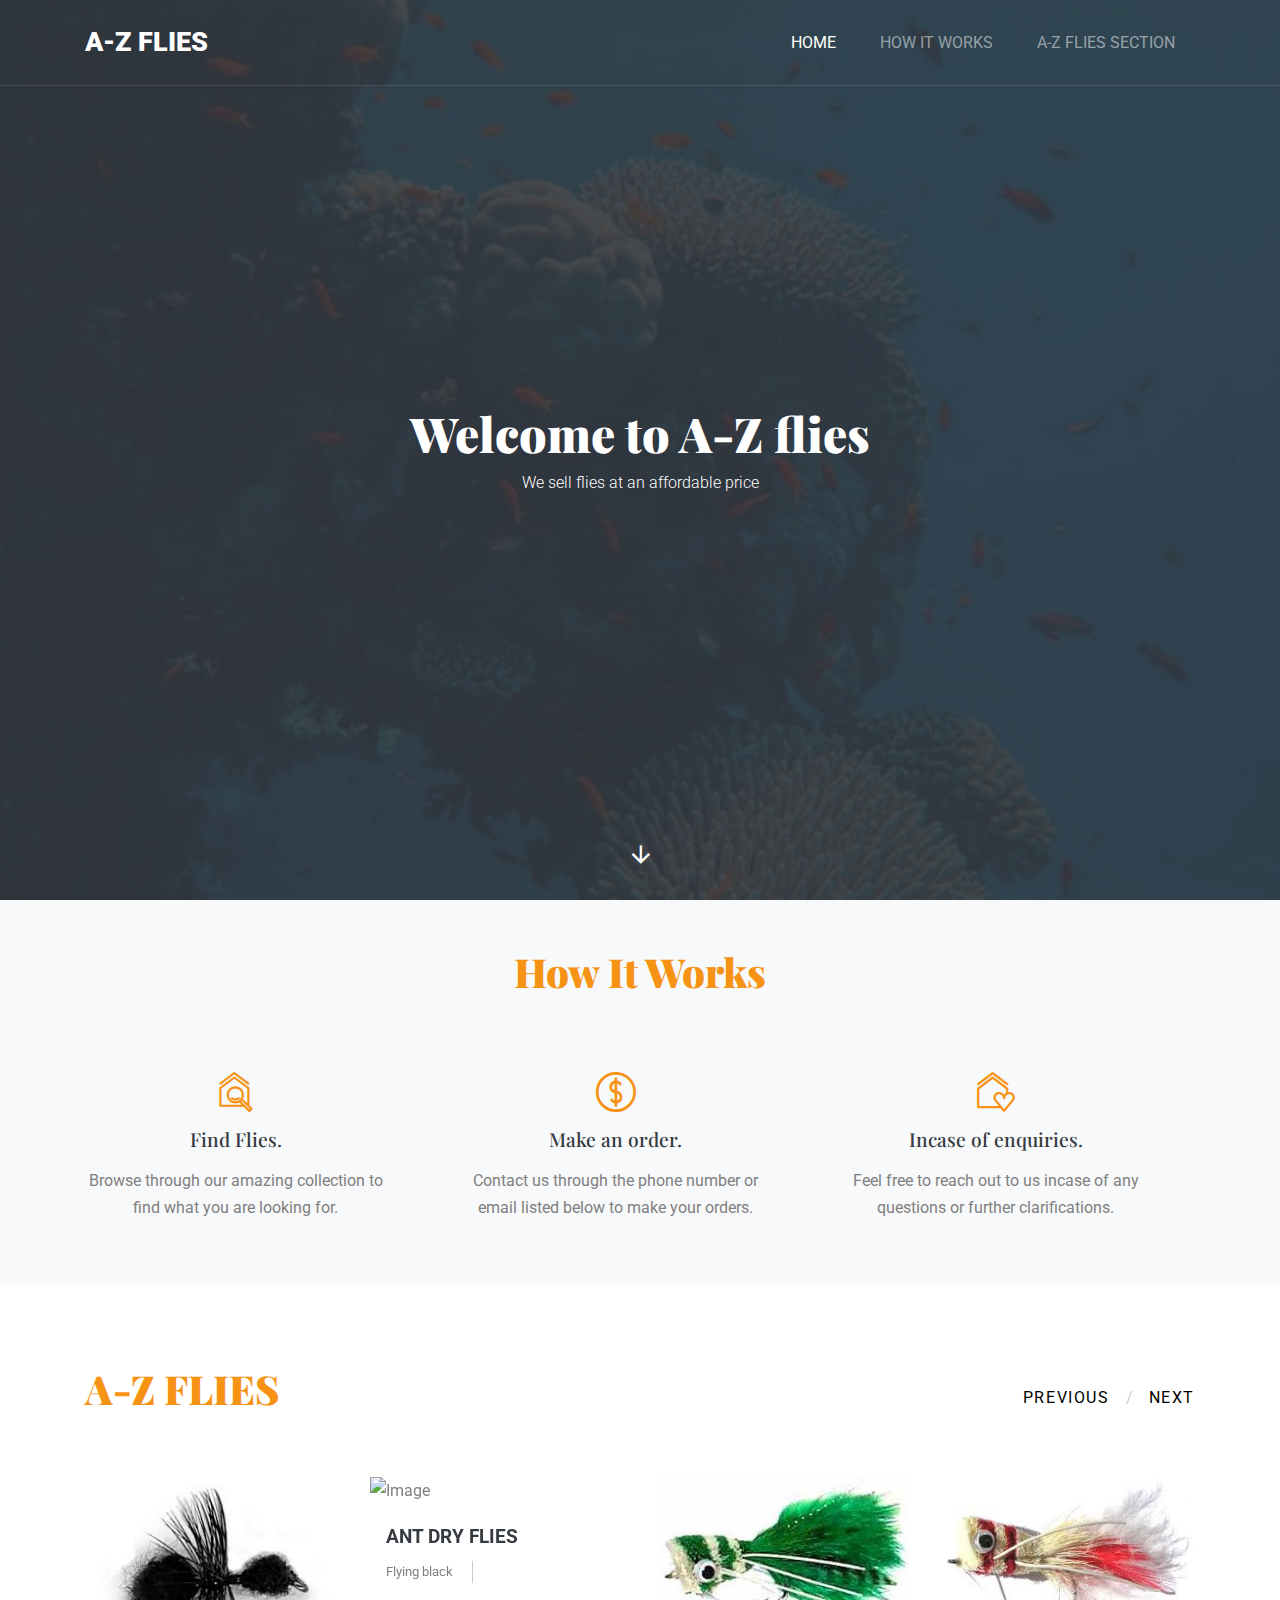
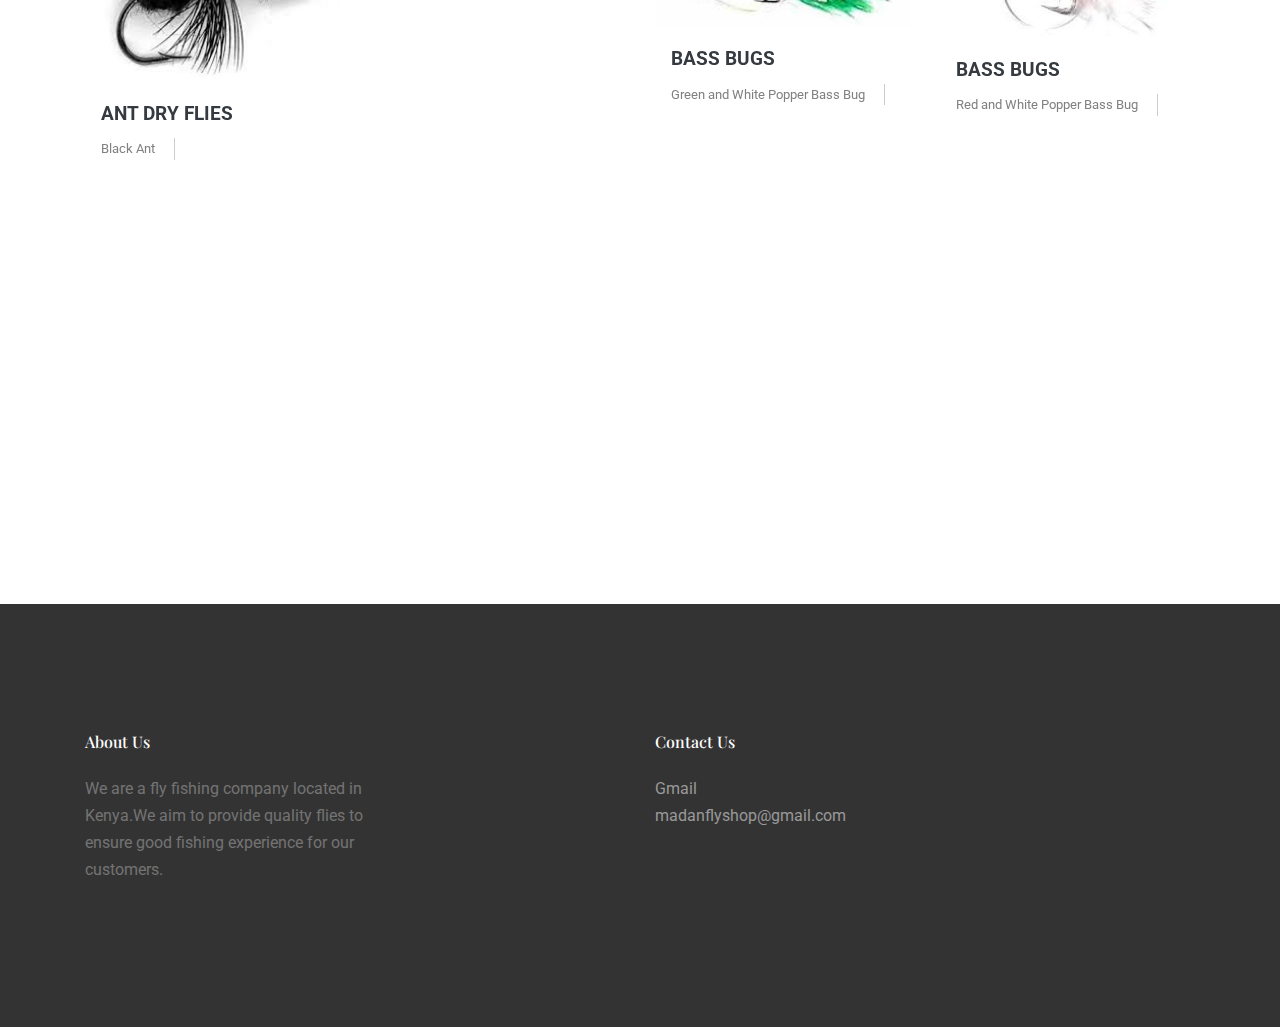
==== commit 6f6d6b31: "new email" ====
--- a/index.html
+++ b/index.html
@@ -53,7 +53,7 @@
 
               <ul class="site-menu main-menu js-clone-nav mr-auto d-none d-lg-block">
                 <li><a href="#home-section" class="nav-link">HOME</a></li>
-                <li><a href="##howitworks-section" class="nav-link">HOW IT WORKS</a></li>
+                <li><a href="#howitworks-section" class="nav-link">HOW IT WORKS</a></li>
                 <li><a href="#properties-section" class="nav-link">A-Z FLIES SECTION</a></li>
               </ul>
             </nav>
@@ -1191,7 +1191,7 @@
           </div>
           <div class="property">
             <!-- <a href="property-single.html"> -->
-              <img src="images/Mayfly Spinner.png" alt="Image" class="img-fluid" >
+              <img src="images/Mayfly Spinner.PNG" alt="Image" class="img-fluid" >
             </a>
             <div class="prop-details p-3">
               <div><strong class="price">Mayfly Fan-winged Spinners 
@@ -1205,7 +1205,7 @@
           </div>
           <div class="property">
             <!-- <a href="property-single.html"> -->
-              <img src="images/Olive Matuka.png" alt="Image" class="img-fluid" >
+              <img src="images/Olive Matuka.PNG" alt="Image" class="img-fluid" >
             </a>
             <div class="prop-details p-3">
               <div><strong class="price">Matuka Streamer Lure Flies 
@@ -1569,7 +1569,7 @@
           </div>
           <div class="property">
             <!-- <a href="property-single.html"> -->
-              <img src="images/Gold Ribbed Hares ear Parachute.png" alt="Image" class="img-fluid" >
+              <img src="images/Gold Ribbed Hares ear Parachute.PNG" alt="Image" class="img-fluid" >
             </a>
             <div class="prop-details p-3">
               <div><strong class="price">Parachute Dry Flies 
@@ -2284,9 +2284,9 @@
               <div class="col-md-3 ml-auto">
                 <h2 class="footer-heading mb-4">Contact Us</h2>
                 <ul class="list-unstyled">
-                  <li><a href="#">Gmail janeagflies@gmail.com</a></li>
-                  <li><a href="#">Twitter</a></li>
-                  <li><a href="#"></a></li>Facebook :
+                  <li><a href="#">Gmail madanflyshop@gmail.com</a></li>
+                  <!-- <li><a href="#">Twitter</a></li>
+                  <li><a href="#"></a></li>Facebook : -->
                 </ul>
               </div>
               
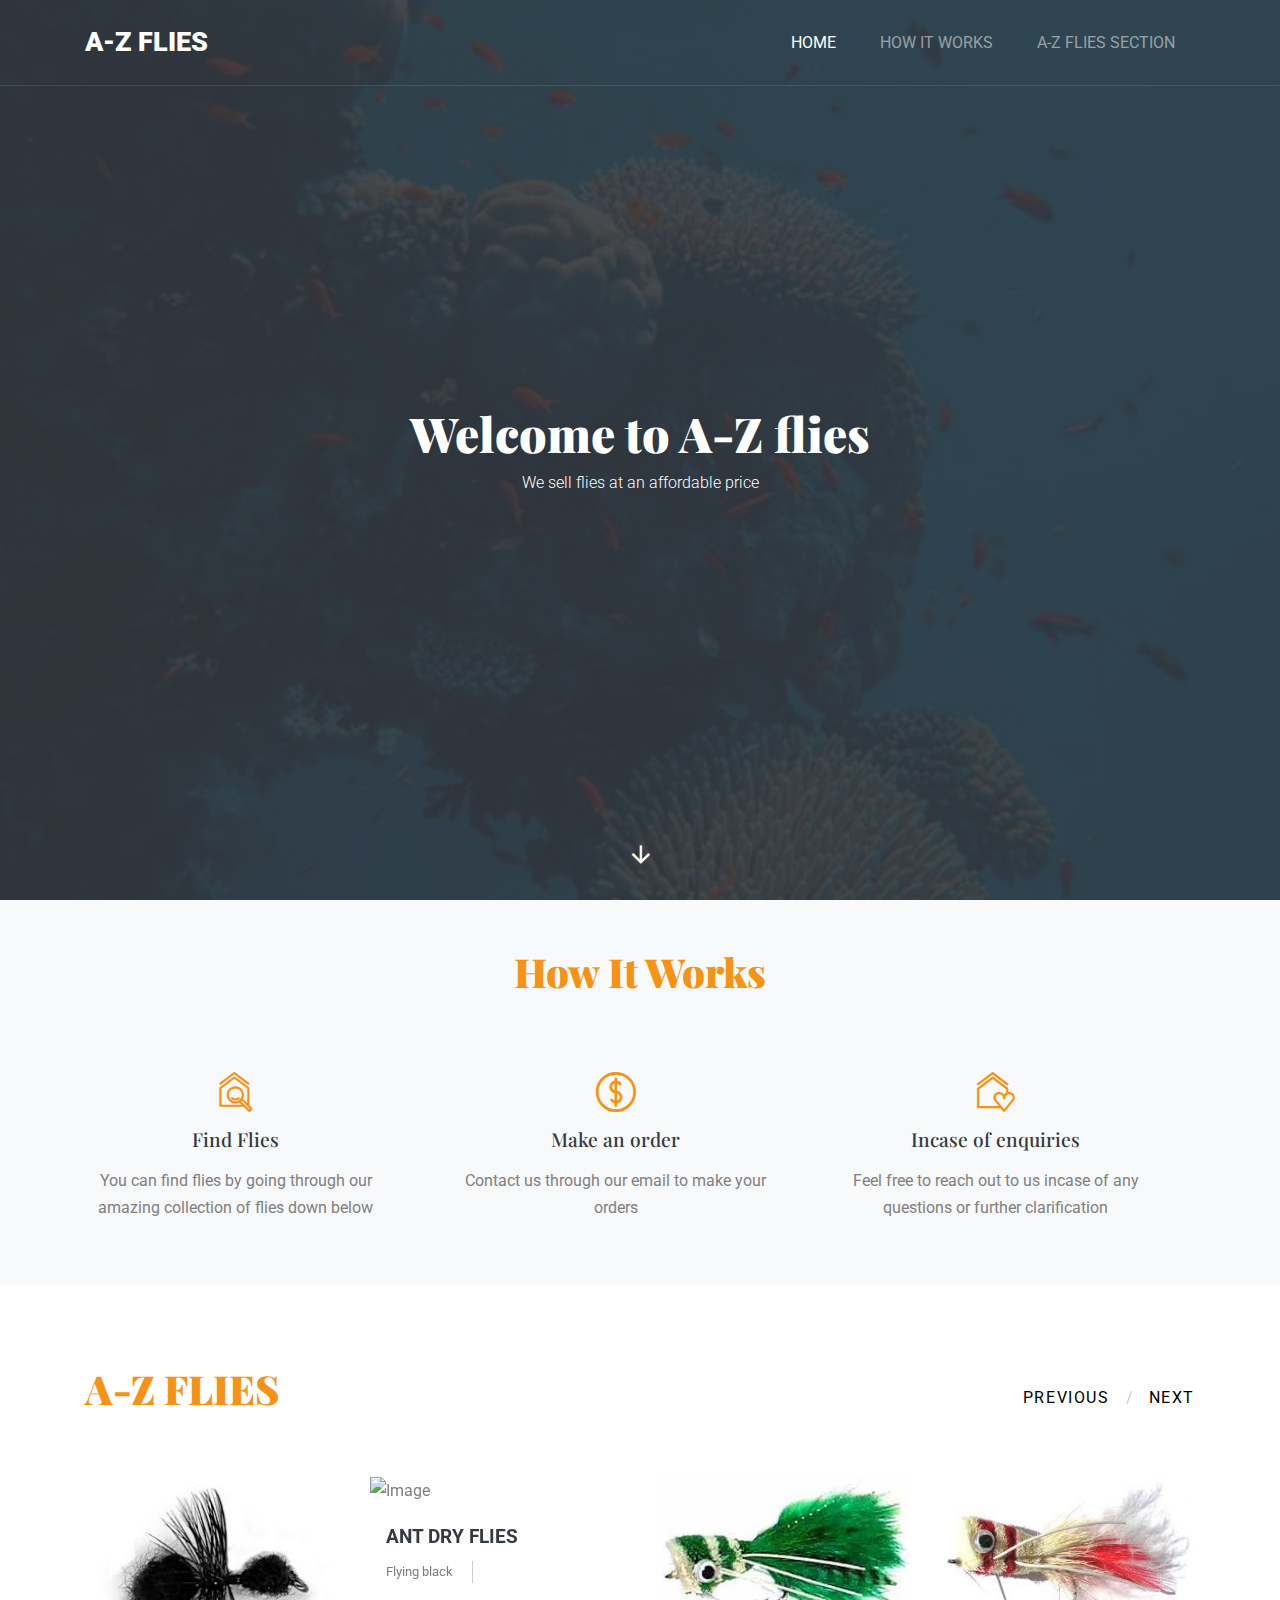
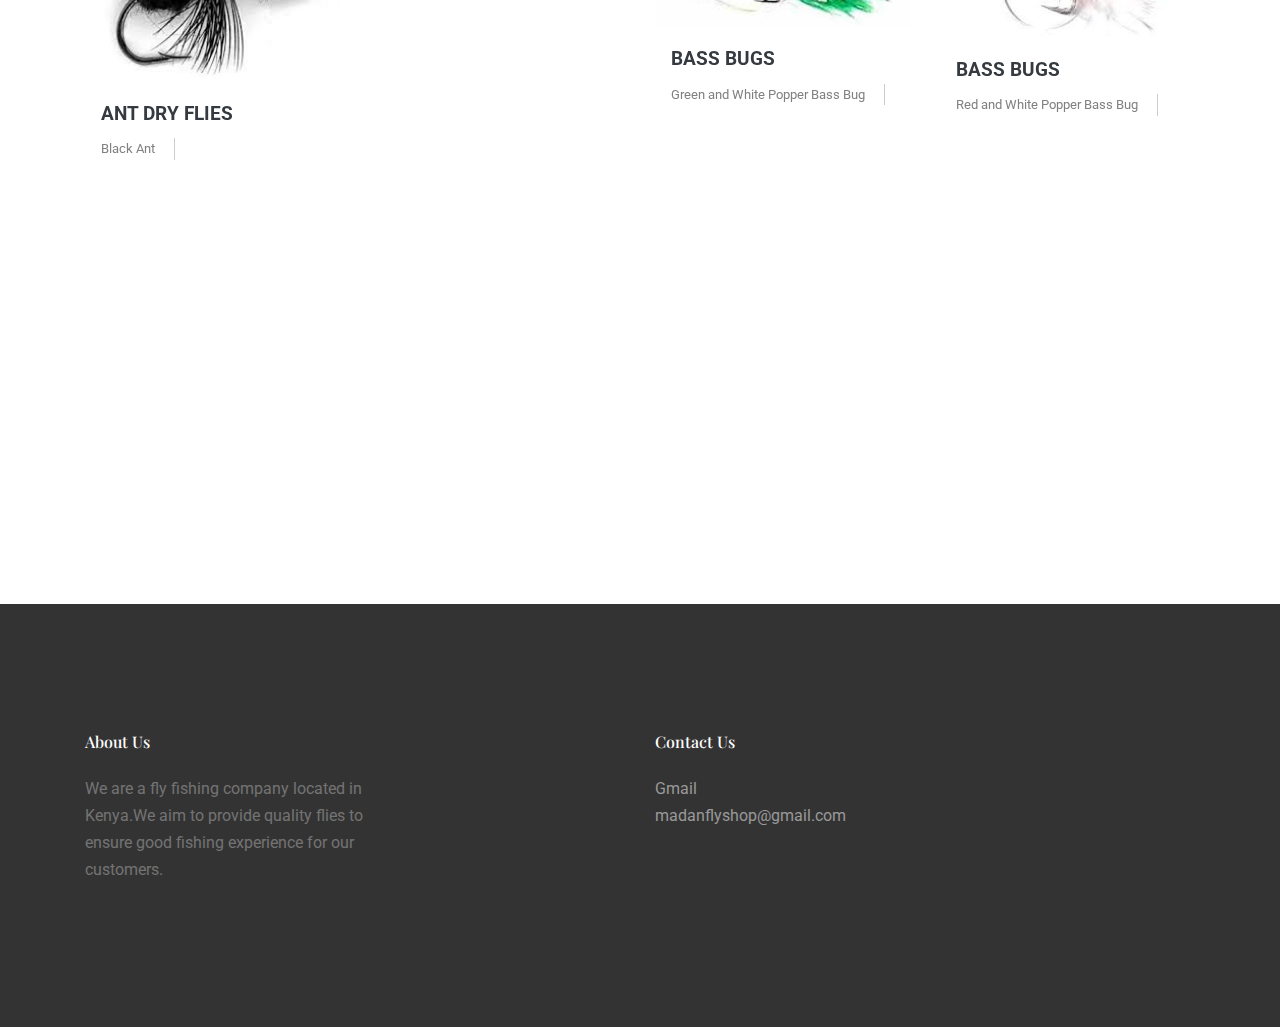
==== commit 6277dcfb: "edited second section" ====
--- a/index.html
+++ b/index.html
@@ -97,24 +97,24 @@
           <div class="col-md-4 text-center">
             <div class="pr-5">
               <span class="custom-icon flaticon-house text-primary"></span>
-              <h3 class="text-dark">Find Flies.</h3>
-              <p>Browse through our amazing collection to find what you are looking for.</p>
+              <h3 class="text-dark">Find Flies</h3>
+              <p>You can find flies by going through our amazing collection of flies down below</p>
             </div>
           </div>
 
           <div class="col-md-4 text-center">
             <div class="pr-5">
               <span class="custom-icon flaticon-coin text-primary"></span>
-              <h3 class="text-dark">Make an order.</h3>
-              <p>Contact us through the phone number or email listed below to make your orders.</p>
+              <h3 class="text-dark">Make an order</h3>
+              <p>Contact us through our email to make your orders</p>
             </div>
           </div>
 
           <div class="col-md-4 text-center">
             <div class="pr-5">
               <span class="custom-icon flaticon-home text-primary"></span>
-              <h3 class="text-dark">Incase of enquiries.</h3>
-              <p>Feel free to reach out to us incase of any questions or further clarifications.</p>
+              <h3 class="text-dark">Incase of enquiries</h3>
+              <p>Feel free to reach out to us incase of any questions or further clarification</p>
             </div>
           </div>
         </div>
